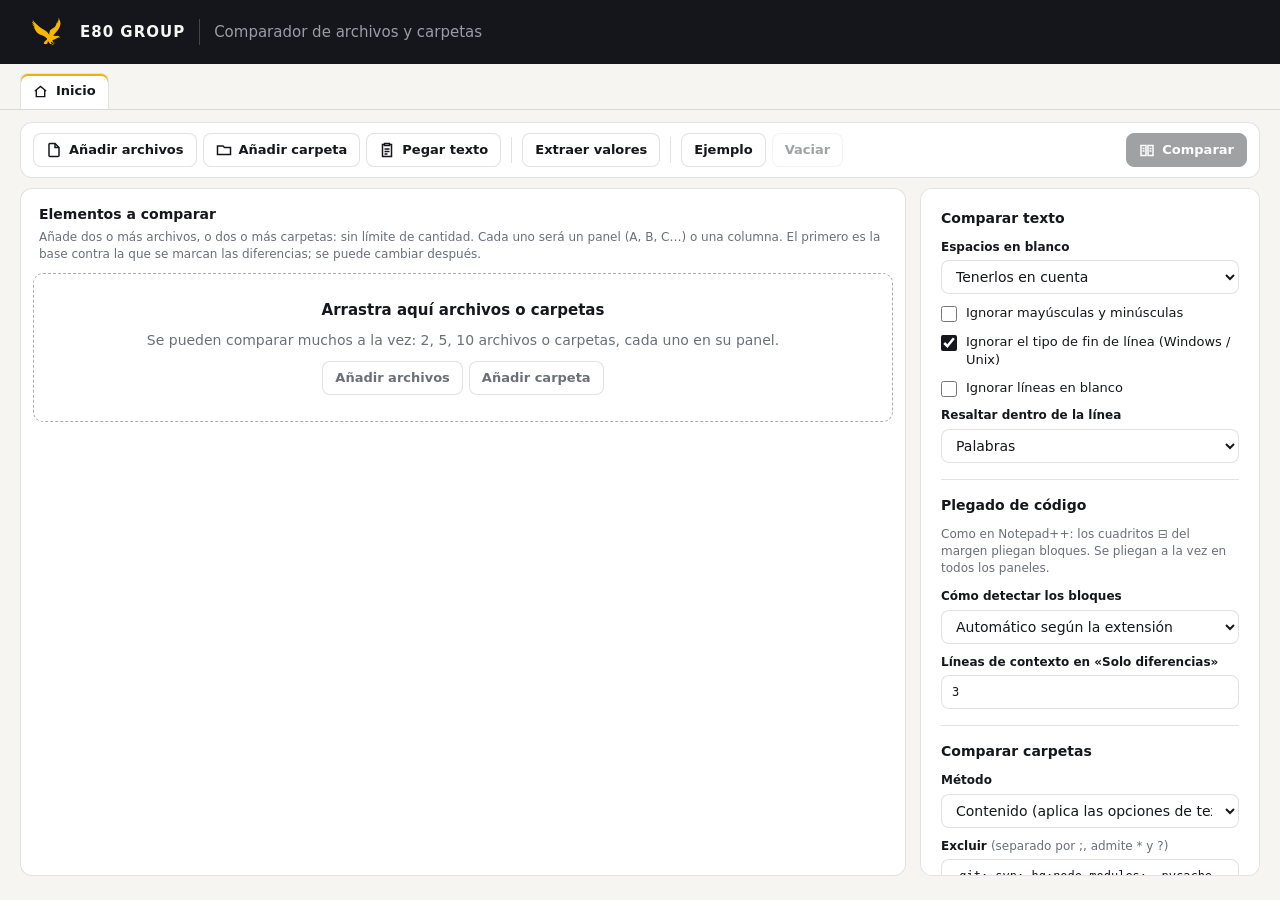
==== comparador/comparador.html @ eb06da1f "Comparador de archivos y carpetas: N a la vez, plegado de código y extracción de valores Página HTML" ====
<!doctype html>
<html lang="es">
<meta charset="utf-8">
<meta name="author" content="judelri">
<meta name="viewport" content="width=device-width,initial-scale=1,viewport-fit=cover">
<!-- fin-cabecera (lo de arriba lo pone la publicación como Artifact) -->
<title>Comparador de archivos y carpetas - E80 Group</title>
<meta name="claude:viewport-fit-sides" content="cover">
<style>
/* Mismo lenguaje que el Generador de Dashboard y el Editor DXF: encabezado negro con la marca,
   fondo hueso, tarjetas blancas con borde fino y dorado como acento.
   Pestañas como WinMerge: una de inicio, una por cada comparación de carpetas o de archivos. */
:root{
  --bg:#f6f5f1;--surface:#ffffff;--surface2:#eeece4;--border:rgba(20,20,22,.12);--border-strong:rgba(20,20,22,.35);
  --text:#15171c;--muted:#6b6f7a;--accent:#eab308;--accent-ink:#8a6d00;--accent-soft:#fdf6dc;--on-accent:#1a1400;
  --ok:#1f8a5b;--danger:#c0392b;--header-bg:#14161c;--header-text:#f5f5f2;--header-muted:#9a9da6;
  --font:system-ui,-apple-system,"Segoe UI",Roboto,sans-serif;--mono:ui-monospace,"Cascadia Mono",Consolas,monospace;
  /* colores de las diferencias */
  --chg:#fff1bf;--chg-sel:#ffe27a;--chg-mark:#f2c230;--add:#e1f3e6;--add-sel:#c3e8cf;--add-mark:#8fd3a5;
  --eqd:#fcf9ee;--ign:#f3f1ea;--gutter:#faf9f5;--hit:#9ec5ff;
  --hatch:repeating-linear-gradient(135deg,#ebe9e1 0 3px,#f7f6f2 3px 8px);
  --rh:20px;
  color-scheme:light;
}
[hidden]{display:none!important}
*{box-sizing:border-box}
html,body{height:100%}
body{margin:0;font-family:var(--font);background:var(--bg);color:var(--text);font-size:14px;line-height:1.4;
  display:grid;grid-template-rows:auto auto minmax(0,1fr);overflow:hidden}
button,input,select,textarea{font:inherit;color:inherit}

/* Encabezado */
header.top{background:var(--header-bg);color:var(--header-text);display:flex;align-items:center;gap:14px;height:64px;min-width:0;
  padding-left:max(28px,env(safe-area-inset-left,0px));padding-right:max(28px,env(safe-area-inset-right,0px))}
header.top img{height:38px;width:auto;flex:none}
.marca{font-weight:800;letter-spacing:1px;font-size:15px;white-space:nowrap}
header.top .sep{width:1px;height:26px;background:rgba(255,255,255,.2);flex:none}
.titulo{font-size:15px;color:var(--header-muted);white-space:nowrap}
.arch{margin-left:auto;display:flex;align-items:center;gap:10px;min-width:0}
#hdrInfo{font:12px var(--mono);color:var(--header-muted);overflow:hidden;text-overflow:ellipsis;white-space:nowrap;min-width:0}
.chip{background:var(--accent);color:var(--on-accent);border-radius:999px;padding:2px 10px;font-size:11px;font-weight:700;white-space:nowrap}

/* Pestañas */
nav.tabs{display:flex;gap:4px;align-items:flex-end;overflow-x:auto;scrollbar-width:thin;min-width:0;
  padding:10px max(20px,env(safe-area-inset-right,0px)) 0 max(20px,env(safe-area-inset-left,0px));border-bottom:1px solid var(--border)}
.tab{display:flex;align-items:center;gap:8px;height:36px;padding:0 6px 0 12px;border:1px solid var(--border);border-bottom:0;
  border-radius:8px 8px 0 0;background:var(--surface2);cursor:pointer;white-space:nowrap;font-size:13px;font-weight:600;flex:none;max-width:280px;
  margin-bottom:-1px;color:var(--muted)}
.tab:hover{color:var(--text)}
.tab.act{background:var(--surface);color:var(--text);border-color:var(--border);box-shadow:inset 0 2px 0 var(--accent)}
.tab .tt{overflow:hidden;text-overflow:ellipsis}
.tab svg{width:15px;height:15px;flex:none}
.tab .x{width:22px;height:22px;border:0;background:none;border-radius:5px;display:grid;place-items:center;cursor:pointer;color:var(--muted);padding:0}
.tab .x:hover{background:rgba(20,20,22,.08);color:var(--text)}
.tab .dot{width:8px;height:8px;border-radius:50%;background:var(--accent);flex:none}
.tab.fija{padding-right:12px}

/* Cuerpo */
.wrap{min-height:0;padding-block:12px 14px;display:grid;
  padding-left:max(20px,env(safe-area-inset-left,0px));padding-right:max(20px,env(safe-area-inset-right,0px))}
.vista{display:grid;grid-template-rows:auto minmax(0,1fr) auto;gap:10px;min-height:0;min-width:0}
.card{background:var(--surface);border:1px solid var(--border);border-radius:12px}
.toolbar{display:flex;flex-wrap:wrap;align-items:center;gap:8px;padding:10px 12px}
.grp{display:flex;flex-wrap:wrap;gap:6px;align-items:center}
.vsep{width:1px;height:26px;background:var(--border);margin:0 2px}
.btn{display:inline-flex;align-items:center;justify-content:center;gap:7px;height:34px;padding:0 12px;border:1px solid var(--border);
  background:var(--surface);border-radius:8px;font-weight:600;font-size:13px;cursor:pointer;white-space:nowrap}
.btn:hover{border-color:var(--border-strong)}
.btn:disabled{opacity:.4;cursor:default}
.btn:disabled:hover{border-color:var(--border)}
.btn svg{width:16px;height:16px;flex:none}
.btn.ico{width:34px;padding:0}
.btn.prim{background:var(--text);color:#fff;border-color:var(--text)}
.btn.prim:hover{background:#2c2f38}
.btn.oro{background:var(--accent);color:var(--on-accent);border-color:var(--accent)}
.btn[aria-pressed="true"]{background:var(--accent-soft);border-color:var(--accent)}
.btn.danger{color:var(--danger)}
.btn .n{font:11px var(--mono);color:var(--muted);font-variant-numeric:tabular-nums}
.btn:focus-visible,.ic:focus-visible,input:focus-visible,select:focus-visible,textarea:focus-visible,.vp:focus-visible{outline:none;border-color:var(--accent);box-shadow:0 0 0 3px rgba(234,179,8,.25)}
kbd{font:11px var(--mono);color:var(--muted);border:1px solid var(--border);border-radius:4px;padding:0 4px;line-height:16px;background:var(--surface)}
.sel-in{height:34px;border:1px solid var(--border);border-radius:8px;background:#fff;padding:0 8px;font-size:13px}
.busca{height:34px;width:180px;border:1px solid var(--border);border-radius:8px;background:#fff;padding:0 10px;font-size:13px}
.lbl{font-size:12px;color:var(--muted);font-weight:600}

/* Inicio */
.inicio{display:grid;grid-template-columns:minmax(0,1fr) 340px;gap:14px;min-height:0}
.lista{display:grid;grid-template-rows:auto minmax(0,1fr);min-height:0;overflow:hidden}
.lista .lh{padding:16px 18px 10px;display:grid;gap:4px}
.items{overflow:auto;min-height:0;padding:0 12px 14px;display:grid;align-content:start;gap:6px}
.it{display:grid;grid-template-columns:30px 22px minmax(0,1fr) auto;align-items:center;gap:10px;padding:8px 8px 8px 10px;
  border:1px solid var(--border);border-radius:10px;background:var(--surface)}
.it .lt{justify-self:start}
.it svg.k{width:20px;height:20px;color:var(--muted)}
.it .nm{font-weight:600;overflow:hidden;text-overflow:ellipsis;white-space:nowrap}
.it .de{font:12px var(--mono);color:var(--muted);overflow:hidden;text-overflow:ellipsis;white-space:nowrap}
.it .ac{display:flex;gap:2px}
.ic{width:30px;height:30px;border:1px solid transparent;background:transparent;border-radius:6px;display:grid;place-items:center;cursor:pointer;color:var(--text);padding:0}
.ic:hover{background:var(--surface2)}
.ic:disabled{opacity:.3;cursor:default;background:none}
.ic svg{width:16px;height:16px}
.drop{border:1.5px dashed var(--border-strong);border-radius:10px;padding:26px 16px;text-align:center;color:var(--muted);display:grid;gap:10px;justify-items:center}
.drop b{color:var(--text);font-size:15px}
.drop .row{justify-content:center}
body.over .drop{border-color:var(--accent);background:var(--accent-soft)}
body.over::after{content:"Suelta aquí archivos o carpetas para compararlos";position:fixed;inset:12px;border:2px dashed var(--accent);border-radius:14px;
  display:grid;place-items:center;font-size:18px;font-weight:700;background:rgba(255,251,235,.88);z-index:20;pointer-events:none}
.lt{width:24px;height:24px;border-radius:6px;background:var(--surface2);font:800 12px var(--font);display:grid;place-items:center;flex:none;color:var(--text)}
.lt.base{background:var(--text);color:#fff}
.side{overflow:auto;min-height:0;padding:4px 20px 18px}
.side section{padding:16px 0;border-top:1px solid var(--border);display:grid;gap:10px}
.side section:first-child{border-top:0}
h2{font-size:14px;margin:0}
.sub{margin:0;color:var(--muted);font-size:12px;line-height:1.45}
.fld{display:grid;gap:5px;min-width:0}
.fld>span{font-size:12px;font-weight:600}
.fld>span i{font-style:normal;font-weight:400;color:var(--muted)}
.fld input,.fld select{width:100%;min-width:0;height:34px;padding:0 10px;border:1px solid var(--border);border-radius:8px;background:#fff}
.fld input{font-family:var(--mono);font-size:12px}
.chk{display:flex;gap:9px;align-items:flex-start;font-size:13px;cursor:pointer}
.chk input{margin:2px 0 0;accent-color:var(--text);width:16px;height:16px;flex:none}
.row{display:flex;flex-wrap:wrap;gap:6px}
.keys{display:grid;grid-template-columns:auto minmax(0,1fr);gap:6px 12px;font-size:12px;margin:0}
.keys dt{white-space:nowrap;font-weight:600}
.keys dd{margin:0;color:var(--muted)}

/* Comparación de archivos */
.fc{display:grid;grid-template-columns:minmax(0,1fr) 36px;min-height:0;overflow:hidden}
.fc-main{display:grid;grid-template-rows:auto minmax(0,1fr) auto;min-height:0;min-width:0;border-right:1px solid var(--border)}
.heads{overflow:hidden;border-bottom:1px solid var(--border)}
.heads-in,.hbars-in{display:flex;width:max-content}
.ph{flex:none;display:grid;grid-template-columns:auto minmax(0,1fr) auto;gap:9px;align-items:center;padding:8px 10px;border-right:1px solid var(--border);
  cursor:pointer;min-width:0;background:var(--surface)}
.ph.act{box-shadow:inset 0 -3px 0 var(--accent);background:var(--accent-soft)}
.ph .nm{font-weight:700;font-size:13px;overflow:hidden;text-overflow:ellipsis;white-space:nowrap}
.ph .de{font:11px var(--mono);color:var(--muted);overflow:hidden;text-overflow:ellipsis;white-space:nowrap}
.ph .fl{display:flex;gap:4px;align-items:center}
.tag{font-size:10px;font-weight:700;border-radius:999px;padding:1px 7px;background:var(--surface2);color:var(--muted);white-space:nowrap}
.tag.oro{background:var(--accent);color:var(--on-accent)}
.vp{overflow:auto;position:relative;min-height:0;outline:none;background:#fff;border:0}
.lienzo{position:relative}
.filas{position:absolute;left:0;top:0;will-change:transform}
.f{display:flex;height:var(--rh)}
.c{flex:none;display:flex;border-right:1px solid var(--border);overflow:hidden;position:relative;min-width:0}
.ln{flex:none;text-align:right;padding-right:6px;color:#9a9ca4;font:11px/var(--rh) var(--mono);user-select:none;background:var(--gutter);font-variant-numeric:tabular-nums}
.fm{flex:none;width:14px;height:var(--rh);background:var(--gutter);border-right:1px solid #ecebe5;color:#8f9199}
.fm svg{display:block}
.fm[data-pl]{cursor:pointer}
.fm[data-pl]:hover{color:var(--text)}
.fm path,.fm rect{stroke:currentColor;fill:none;stroke-width:1}
.fm rect{fill:#fff}
.tw{flex:1;min-width:0;overflow:hidden;position:relative}
.tx{display:inline-block;white-space:pre;font:12.5px/var(--rh) var(--mono);padding:0 8px 0 6px;tab-size:4;-moz-tab-size:4}
.f.d .c.k0 .tw{background:var(--eqd)}
.c.k1 .tw{background:var(--chg)}
.f.sel .c.k1 .tw{background:var(--chg-sel)}
.c.k2 .tw{background:var(--add)}
.f.sel .c.k2 .tw{background:var(--add-sel)}
.f.d .c.k3 .tw,.f.d .c.k5 .tw{background:var(--hatch)}
.c.k4 .tw,.f.i .c.k5 .tw{background:var(--ign)}
.f.sel .ln,.f.sel .fm{background:var(--accent-soft);color:var(--accent-ink)}
.f.sel .c:first-child .ln{box-shadow:inset 3px 0 0 var(--accent)}
.c.k1 .m1{background:var(--chg-mark);border-radius:2px}
.c.k2 .m1{background:var(--add-mark);border-radius:2px}
.m2{background:var(--hit);border-radius:2px;box-shadow:0 0 0 1px #5b8fd8}
.c.cu .tw{box-shadow:inset 0 0 0 1px rgba(20,20,22,.35)}
.f.pl .c{box-shadow:inset 0 -1px 0 #a7a49a}
.plg{display:inline-block;font:11px/14px var(--font);font-weight:700;padding:0 6px;margin-left:8px;border-radius:4px;background:var(--surface2);border:1px solid var(--border);color:var(--muted);vertical-align:1px}
.f.phd .tw{background:#f4f3ee;cursor:pointer}
.f.phd .tx{color:var(--muted);font:600 11.5px/var(--rh) var(--font)}
.f.phd:hover .tx{color:var(--text)}
.ed{position:absolute;z-index:3;height:var(--rh);border:0;outline:2px solid var(--accent);background:#fffdf3;font:12.5px var(--mono);padding:0 8px 0 6px;tab-size:4}
.hbars{overflow:hidden;border-top:1px solid var(--border)}
.hb{flex:none;overflow-x:auto;overflow-y:hidden;height:12px;border-right:1px solid var(--border);scrollbar-width:thin}
.hb div{height:1px}
.loc{display:block;width:36px;height:100%;cursor:pointer;background:#faf9f5}
.estado{display:flex;flex-wrap:wrap;gap:6px 18px;align-items:center;font:12px var(--mono);color:var(--muted);padding:0 4px;min-height:18px;font-variant-numeric:tabular-nums}
.estado b{color:var(--text);font-weight:600}
.estado .av{color:var(--danger)}
.prog{flex:1;max-width:280px;height:6px;border-radius:3px;background:var(--surface2);overflow:hidden}
.prog i{display:block;height:100%;background:var(--accent);width:0}
.vacio{display:grid;place-items:center;color:var(--muted);padding:40px;text-align:center}

/* Comparación de carpetas */
.cc{display:grid;grid-template-rows:auto minmax(0,1fr);min-height:0;overflow:hidden}
.cc-head{overflow:hidden;border-bottom:1px solid var(--border);background:var(--surface)}
.fr{display:grid;align-items:center;height:30px;border-bottom:1px solid #f0efe9;font-size:13px;cursor:default;width:var(--anc,100%)}
.cc-head .fr{height:36px;border:0;font-size:12px;font-weight:700;color:var(--muted)}
.cc-head .fr>div{cursor:pointer;user-select:none}
.cc-head .fr>div:hover{color:var(--text)}
.fr>div{padding:0 10px;min-width:0;overflow:hidden;text-overflow:ellipsis;white-space:nowrap;height:100%;display:flex;align-items:center;gap:7px}
.fr .nm svg{width:16px;height:16px;flex:none;color:var(--muted)}
.fr .nm .tg{width:16px;height:16px;flex:none;display:grid;place-items:center;color:var(--muted);cursor:pointer;border-radius:4px}
.fr .nm .tg:hover{background:var(--surface2);color:var(--text)}
.fr .nm .tg svg{width:10px;height:10px}
.fr .nm span.t{overflow:hidden;text-overflow:ellipsis}
.fr.dir .nm span.t{font-weight:600}
.fr .cp{font:12px var(--mono);color:var(--muted)}
.fr .sc{font:12px var(--mono);color:var(--muted);font-variant-numeric:tabular-nums;border-left:1px solid #f0efe9}
.fr .sc.aus{background:var(--hatch)}
.fr .sc .fe{color:#9a9ca4}
.cc .vp .fr:hover{background:#faf9f5}
.cc .vp .fr.sel{background:var(--accent-soft)}
.cc .vp .fr.sel .sc.aus{background:linear-gradient(var(--accent-soft),var(--accent-soft))}
.g{min-width:18px;height:18px;border-radius:9px;display:inline-grid;place-items:center;font:700 11px var(--font);color:#fff;padding:0 5px;flex:none}
.g0{background:#3b4250}.g1{background:#c58a00}.g2{background:#2f6fd0}.g3{background:#1f8a5b}.g4{background:#8a4fc8}.g5{background:#c0392b}.g6{background:#0f8a98}.g7{background:#9a6a3a}
.gd{background:var(--surface2);color:var(--muted)}
.bd{font-size:11px;font-weight:700;border-radius:999px;padding:2px 9px;white-space:nowrap}
.b-igual{background:#e3f3ea;color:#17714a}
.b-distinto{background:#fff1bf;color:#7a5a00}
.b-falta{background:#fbe4e1;color:#a5322a}
.b-pend{background:var(--surface2);color:var(--muted)}
.b-error{background:var(--danger);color:#fff}
.cnt{font:11px var(--mono);color:var(--muted)}


/* Hoja de valores extraídos (tipo Excel) */
.xl{overflow:auto;min-height:0;outline:none}
table.hoja{border-collapse:separate;border-spacing:0;font-size:13px;min-width:100%}
.hoja th,.hoja td{border-right:1px solid #e3e1da;border-bottom:1px solid #e3e1da;padding:0 10px;height:26px;white-space:nowrap;max-width:420px;overflow:hidden;text-overflow:ellipsis;text-align:left;cursor:cell}
.hoja thead th{position:sticky;top:0;background:#f3f2ed;font-weight:600;color:var(--muted);z-index:1}
.hoja thead th.cl{text-align:center;font:600 11px var(--mono)}
.hoja thead tr:nth-child(2) th{top:26px;color:var(--text);background:#faf9f5;font-weight:700}
.hoja .rn{position:sticky;left:0;background:#f3f2ed;color:var(--muted);text-align:center;font:11px var(--mono);min-width:46px;z-index:1;cursor:default}
.hoja thead .rn{z-index:3}
.hoja td.v{font-family:var(--mono);font-size:12.5px}
.hoja td.num{text-align:right;font-variant-numeric:tabular-nums}
.hoja td.ub{color:var(--muted);font-size:12px}
.hoja td.dif{background:var(--chg)}
.hoja td.aus{background:var(--hatch);color:var(--muted);font:11px var(--font)}
.hoja .sel{outline:2px solid #1f8a5b;outline-offset:-2px}
.hoja tfoot td{position:sticky;bottom:0;background:#faf9f5;font-weight:600;font-size:12px;border-top:1px solid #d5d2c8;color:var(--muted)}
.hoja tfoot .rn{z-index:2}

/* Avisos, diálogos y menú */
.toasts{position:fixed;left:50%;transform:translateX(-50%);bottom:calc(18px + env(safe-area-inset-bottom,0px));display:grid;gap:6px;z-index:30;
  width:max-content;max-width:calc(100vw - 32px)}
.toast{background:var(--header-bg);color:var(--header-text);padding:10px 16px;border-radius:8px;font-size:13px;box-shadow:0 6px 24px rgba(20,20,22,.18)}
.toast.err{background:var(--danger);color:#fff}
dialog{border:1px solid var(--border);border-radius:12px;background:var(--surface);color:var(--text);padding:22px;max-width:min(460px,calc(100vw - 32px))}
dialog.ancho{max-width:min(720px,calc(100vw - 32px));width:100%}
dialog::backdrop{background:rgba(20,22,28,.45)}
dialog p{margin:0 0 18px;line-height:1.45}
dialog h2{margin-bottom:12px}
dialog .row{justify-content:flex-end}
dialog .row .btn{flex:0 0 auto}
dialog textarea{width:100%;height:300px;border:1px solid var(--border);border-radius:8px;padding:10px;font:12.5px var(--mono);resize:vertical;margin-bottom:14px;tab-size:4}
dialog .fld{margin-bottom:12px}
.menu{position:fixed;z-index:40;background:var(--surface);border:1px solid var(--border);border-radius:10px;box-shadow:0 10px 32px rgba(20,20,22,.18);
  padding:5px;min-width:220px;max-width:340px}
.menu button{display:flex;width:100%;align-items:center;gap:16px;justify-content:space-between;border:0;background:none;text-align:left;
  padding:7px 10px;border-radius:6px;font-size:13px;cursor:pointer}
.menu button:hover:not(:disabled){background:var(--surface2)}
.menu button:disabled{opacity:.4;cursor:default}
.menu hr{border:0;border-top:1px solid var(--border);margin:4px 2px}

@media (max-width:900px){
  .inicio{grid-template-columns:minmax(0,1fr);overflow:auto}
  .side{overflow:visible}
  .lista{min-height:360px}
  .vsep{display:none}
  .btn kbd{display:none}
}
@media (max-width:640px){
  header.top .sep,.titulo{display:none}
}
@media (prefers-reduced-motion:no-preference){.btn,.tab{transition:border-color .12s,background-color .12s}}
</style>

<header class="top">
  <!--marca--><img src="[data-uri]" alt="E80 Group"><span class="marca">E80 GROUP</span><!--/marca-->
  <span class="sep"></span>
  <span class="titulo">Comparador de archivos y carpetas</span>
  <span class="arch"><span id="hdrInfo"></span><span class="chip" id="dirtyChip" hidden>Sin guardar</span></span>
</header>

<nav class="tabs" id="tabs" aria-label="Comparaciones abiertas"></nav>

<div class="wrap" id="vistas">
  <section class="vista" id="vInicio">
    <div class="card toolbar" role="toolbar" aria-label="Elegir qué comparar">
      <div class="grp">
        <button class="btn" id="btnArch" title="Añadir uno o varios archivos (Ctrl+O)"><svg viewBox="0 0 16 16" fill="none" stroke="currentColor" stroke-width="1.5"><path d="M9 1.5H4a1 1 0 00-1 1v11a1 1 0 001 1h8a1 1 0 001-1V5.5z"/><path d="M9 1.5v4h4"/></svg>Añadir archivos</button>
        <button class="btn" id="btnCarp" title="Añadir una carpeta (repite para añadir más)"><svg viewBox="0 0 16 16" fill="none" stroke="currentColor" stroke-width="1.5"><path d="M1.5 4.5v8h13v-7h-6L7 4H1.5z"/></svg>Añadir carpeta</button>
        <button class="btn" id="btnTexto" title="Pegar un texto para compararlo"><svg viewBox="0 0 16 16" fill="none" stroke="currentColor" stroke-width="1.5"><path d="M5.5 2.5h-2v12h9v-12h-2"/><path d="M5.5 1.5h5v2h-5zM5.5 7h5M5.5 9.5h5M5.5 12h3"/></svg>Pegar texto</button>
      </div>
      <span class="vsep"></span>
      <div class="grp">
        <button class="btn" id="btnValores" title="Sacar el valor de una etiqueta &lt;palabra&gt;valor&lt;/palabra&gt; de todos los elementos de la lista, sin comparar">Extraer valores</button>
      </div>
      <span class="vsep"></span>
      <div class="grp">
        <button class="btn" id="btnEjemplo" title="Cargar un ejemplo para probar">Ejemplo</button>
        <button class="btn" id="btnVaciar" title="Quitar todos los elementos" disabled>Vaciar</button>
      </div>
      <div class="grp" style="margin-left:auto">
        <button class="btn prim" id="btnComparar" disabled title="Comparar los elementos de la lista (Ctrl+Intro)"><svg viewBox="0 0 16 16" fill="none" stroke="currentColor" stroke-width="1.5"><path d="M2 3.5h5v10H2zM9 3.5h5v10H9z"/><path d="M3.5 6.5h2M10.5 6.5h2M3.5 9h2M10.5 9h2"/></svg>Comparar</button>
      </div>
    </div>
    <main class="inicio">
      <section class="card lista" aria-label="Elementos a comparar">
        <div class="lh">
          <h2>Elementos a comparar <span class="cnt" id="itemsCnt"></span></h2>
          <p class="sub">Añade dos o más archivos, o dos o más carpetas: sin límite de cantidad. Cada uno será un panel (A, B, C…) o una columna. El primero es la base contra la que se marcan las diferencias; se puede cambiar después.</p>
        </div>
        <div class="items" id="items"></div>
      </section>
      <aside class="card side" id="opcInicio" aria-label="Opciones"></aside>
    </main>
    <div></div>
  </section>
</div>

<div class="toasts" id="toasts" aria-live="polite"></div>
<dialog id="dlg"><p id="dlgMsg"></p><div class="row"><button class="btn" id="dlgNo">Cancelar</button><button class="btn prim" id="dlgOk">Continuar</button></div></dialog>
<dialog id="dlgTexto" class="ancho">
  <h2>Pegar texto</h2>
  <label class="fld"><span>Nombre <i>(la extensión elige cómo se pliega: .js, .py, .xml…)</i></span><input id="txtNombre" value="texto.txt"></label>
  <textarea id="txtArea" spellcheck="false" placeholder="Pega aquí el texto"></textarea>
  <div class="row"><button class="btn" id="txtNo">Cancelar</button><button class="btn prim" id="txtOk">Añadir</button></div>
</dialog>
<dialog id="dlgOpc"><h2>Opciones</h2><div id="opcDlg" class="side" style="padding:0;overflow:visible"></div><div class="row"><button class="btn prim" id="opcOk">Listo</button></div></dialog>
<dialog id="dlgCopiar">
  <h2>Copiar archivos entre carpetas</h2>
  <p class="sub" id="copInfo" style="margin-bottom:14px"></p>
  <label class="fld"><span>Desde</span><select id="copDesde"></select></label>
  <div class="fld"><span>Hacia</span><div id="copHacia" style="display:grid;gap:6px"></div></div>
  <p class="sub" id="copNota" style="margin-bottom:16px">Los archivos que ya existan en el destino se sobrescriben.</p>
  <div class="row"><button class="btn" id="copNo">Cancelar</button><button class="btn prim" id="copOk">Copiar</button></div>
</dialog>
<div class="menu" id="menu" hidden role="menu"></div>
<input type="file" id="inFiles" multiple hidden>
<input type="file" id="inDir" webkitdirectory hidden>
<script>
/* ==========================================================================
   Núcleo sin pantalla: leer y escribir texto, diferencias entre N archivos,
   resaltado dentro de la línea, plegado de código y huellas de contenido.
   ========================================================================== */
var Nucleo=(function(){
'use strict';

/* ---------- Texto: codificación y líneas ---------- */
var W1252=null;
function tabla1252(){
  if(W1252)return W1252;
  var b=new Uint8Array(256);for(var i=0;i<256;i++)b[i]=i;
  var s=new TextDecoder('windows-1252').decode(b);W1252=new Map();
  for(i=0;i<256;i++)W1252.set(s.charCodeAt(i),i);
  return W1252;
}
/* Devuelve {text, enc, bom, binario}. Prueba BOM, luego UTF-8 estricto y si no, Windows-1252. */
function decodificar(bytes){
  var n=bytes.length;
  if(n>=3&&bytes[0]===0xEF&&bytes[1]===0xBB&&bytes[2]===0xBF)return{text:new TextDecoder('utf-8').decode(bytes.subarray(3)),enc:'utf-8',bom:true,binario:false};
  if(n>=2&&bytes[0]===0xFF&&bytes[1]===0xFE)return{text:new TextDecoder('utf-16le').decode(bytes.subarray(2)),enc:'utf-16le',bom:true,binario:false};
  if(n>=2&&bytes[0]===0xFE&&bytes[1]===0xFF)return{text:new TextDecoder('utf-16be').decode(bytes.subarray(2)),enc:'utf-16be',bom:true,binario:false};
  var lim=Math.min(n,65536);
  for(var i=0;i<lim;i++)if(bytes[i]===0)return{text:'',enc:'binario',bom:false,binario:true};
  try{return{text:new TextDecoder('utf-8',{fatal:true}).decode(bytes),enc:'utf-8',bom:false,binario:false};}
  catch(e){return{text:new TextDecoder('windows-1252').decode(bytes),enc:'windows-1252',bom:false,binario:false};}
}
function codificar(text,enc,bom){
  var i,out;
  if(enc==='utf-16le'||enc==='utf-16be'){
    var le=enc==='utf-16le',o=bom?2:0;out=new Uint8Array(o+text.length*2);
    if(bom){out[0]=le?0xFF:0xFE;out[1]=le?0xFE:0xFF;}
    for(i=0;i<text.length;i++){var c=text.charCodeAt(i);out[o+2*i]=le?c&255:c>>8;out[o+2*i+1]=le?c>>8:c&255;}
    return out;
  }
  if(enc==='windows-1252'){
    var t=tabla1252();out=new Uint8Array(text.length);
    for(i=0;i<text.length;i++){var v=t.get(text.charCodeAt(i));out[i]=v===undefined?63:v;}
    return out;
  }
  var u=new TextEncoder().encode(text);
  if(!bom)return u;
  out=new Uint8Array(u.length+3);out.set([0xEF,0xBB,0xBF]);out.set(u,3);return out;
}
/* Parte en líneas y recuerda el fin de línea más usado y si el archivo terminaba en salto */
function partirLineas(text){
  var crlf=0,lf=0,cr=0;
  for(var i=0;i<text.length;i++){
    var c=text.charCodeAt(i);
    if(c===13){if(text.charCodeAt(i+1)===10){crlf++;i++;}else cr++;}
    else if(c===10)lf++;
  }
  var eol=crlf>=lf&&crlf>=cr&&crlf>0?'\r\n':(cr>lf?'\r':'\n');
  var lines=text.split(/\r\n|\n|\r/),finalNL=false;
  if(lines.length>1&&lines[lines.length-1]===''){lines.pop();finalNL=true;}
  if(lines.length===1&&lines[0]===''&&text==='')lines=[];
  var mixto=(crlf>0)+(lf>0)+(cr>0)>1;
  return{lines:lines,eol:eol,finalNL:finalNL,mixto:mixto};
}
function nombreEol(e){return e==='\r\n'?'CRLF (Windows)':e==='\r'?'CR (Mac antiguo)':'LF (Unix)';}
/* Vista hexadecimal de un binario: 16 bytes por línea */
function lineasHex(bytes,max){
  var n=Math.min(bytes.length,max||bytes.length),out=[],h='0123456789ABCDEF';
  for(var o=0;o<n;o+=16){
    var s=('0000000'+o.toString(16).toUpperCase()).slice(-8)+'  ',a='';
    for(var k=0;k<16;k++){
      if(o+k<n){var b=bytes[o+k];s+=h[b>>4]+h[b&15]+' ';a+=b>=32&&b<127?String.fromCharCode(b):'.';}
      else s+='   ';
      if(k===7)s+=' ';
    }
    out.push(s+' '+a);
  }
  return out;
}

/* ---------- Claves de comparación según las opciones ---------- */
/* o: {espacios:'no'|'cambios'|'todos', mayus:bool} */
function claveLinea(s,o){
  if(o.espacios==='todos')s=s.replace(/\s+/g,'');
  else if(o.espacios==='cambios')s=s.replace(/\s+/g,' ').replace(/^ | $/g,'');
  if(o.mayus)s=s.toLowerCase();
  return s;
}
function esBlanca(s){return!/\S/.test(s);}
function claves(lines,o,dic){
  var k=new Int32Array(lines.length);
  for(var i=0;i<lines.length;i++){
    var c=claveLinea(lines[i],o),v=dic.get(c);
    if(v===undefined){v=dic.size;dic.set(c,v);}
    k[i]=v;
  }
  return k;
}

/* ---------- Diferencias entre dos secuencias ----------
   Myers en espacio lineal (bisección), con recorte de principio y fin comunes y,
   en tramos grandes, anclas en líneas únicas (estilo "patience") para que
   archivos enormes y muy cambiados no tarden. Devuelve pares [i0,j0,i1,j1,…]
   de elementos iguales en orden creciente. */
function diff(a,b,ms){
  var out=[];
  rango(a,0,a.length,b,0,b.length,out,Date.now()+(ms||2000));
  return out;
}
function rango(a,a0,a1,b,b0,b1,out,fin){
  while(a0<a1&&b0<b1&&a[a0]===b[b0]){out.push(a0,b0);a0++;b0++;}
  var s=0;
  while(a1>a0&&b1>b0&&a[a1-1]===b[b1-1]){a1--;b1--;s++;}
  if(a0<a1&&b0<b1){
    if(!((a1-a0)+(b1-b0)>2000&&anclas(a,a0,a1,b,b0,b1,out,fin)))biseccion(a,a0,a1,b,b0,b1,out,fin);
  }
  for(var t=0;t<s;t++)out.push(a1+t,b1+t);
}
function anclas(a,a0,a1,b,b0,b1,out,fin){
  var m=new Map(),i,j,e;
  for(i=a0;i<a1;i++){e=m.get(a[i]);if(!e){e=[0,0,0,0];m.set(a[i],e);}e[0]++;e[1]=i;}
  for(j=b0;j<b1;j++){e=m.get(b[j]);if(e){e[2]++;e[3]=j;}}
  var cand=[],comun=false;
  for(i=a0;i<a1;i++){e=m.get(a[i]);if(e[2])comun=true;if(e[0]===1&&e[2]===1)cand.push(i,e[3]);}
  if(!comun)return true;
  var n=cand.length/2;if(!n)return false;
  var colas=[],idx=[],prev=new Int32Array(n);
  for(var k=0;k<n;k++){
    var v=cand[2*k+1],lo=0,hi=colas.length;
    while(lo<hi){var mid=(lo+hi)>>1;if(colas[mid]<v)lo=mid+1;else hi=mid;}
    colas[lo]=v;idx[lo]=k;prev[k]=lo>0?idx[lo-1]:-1;
  }
  var sec=[];for(k=idx[colas.length-1];k>=0;k=prev[k])sec.push(k);
  var pa=a0,pb=b0;
  for(var q=sec.length-1;q>=0;q--){
    i=cand[2*sec[q]];j=cand[2*sec[q]+1];
    rango(a,pa,i,b,pb,j,out,fin);out.push(i,j);pa=i+1;pb=j+1;
  }
  rango(a,pa,a1,b,pb,b1,out,fin);
  return true;
}
function biseccion(a,a0,a1,b,b0,b1,out,fin){
  var n=a1-a0,m=b1-b0,maxD=Math.ceil((n+m)/2),vo=maxD,vl=2*maxD+2;
  var v1=new Int32Array(vl).fill(-1),v2=new Int32Array(vl).fill(-1);
  v1[vo+1]=0;v2[vo+1]=0;
  var delta=n-m,frente=(delta&1)!==0,k1i=0,k1f=0,k2i=0,k2f=0,x1,y1,x2,y2,ko;
  for(var d=0;d<maxD;d++){
    if((d&15)===0&&Date.now()>fin)break;
    for(var k1=-d+k1i;k1<=d-k1f;k1+=2){
      var k1o=vo+k1;
      x1=(k1===-d||(k1!==d&&v1[k1o-1]<v1[k1o+1]))?v1[k1o+1]:v1[k1o-1]+1;
      y1=x1-k1;
      while(x1<n&&y1<m&&a[a0+x1]===b[b0+y1]){x1++;y1++;}
      v1[k1o]=x1;
      if(x1>n)k1f+=2;
      else if(y1>m)k1i+=2;
      else if(frente){
        ko=vo+delta-k1;
        if(ko>=0&&ko<vl&&v2[ko]!==-1&&x1>=n-v2[ko]){partir(x1,y1);return;}
      }
    }
    for(var k2=-d+k2i;k2<=d-k2f;k2+=2){
      var k2o=vo+k2;
      x2=(k2===-d||(k2!==d&&v2[k2o-1]<v2[k2o+1]))?v2[k2o+1]:v2[k2o-1]+1;
      y2=x2-k2;
      while(x2<n&&y2<m&&a[a1-x2-1]===b[b1-y2-1]){x2++;y2++;}
      v2[k2o]=x2;
      if(x2>n)k2f+=2;
      else if(y2>m)k2i+=2;
      else if(!frente){
        ko=vo+delta-k2;
        if(ko>=0&&ko<vl&&v1[ko]!==-1){
          x1=v1[ko];y1=vo+x1-ko;
          if(x1>=n-x2){partir(x1,y1);return;}
        }
      }
    }
  }
  /* sin nada en común (o se acabó el tiempo): todo el tramo es distinto */
  function partir(x,y){rango(a,a0,a0+x,b,b0,b0+y,out,fin);rango(a,a0+x,a1,b,b0+y,b1,out,fin);}
}

/* ---------- Alineación de N archivos contra uno base ----------
   Cada archivo se compara con la base; las líneas de la base son el esqueleto
   y lo que otro archivo agrega va en filas intermedias. Tipos de celda:
   0 igual · 1 cambiada · 2 agregada · 3 falta · 4 diferencia ignorada · 5 hueco */
function alinear(paneles,base,o){
  var N=paneles.length,B=paneles[base],nb=B.lines.length,f,i,t;
  var celda=new Array(N),tipo=new Array(N),ins=new Array(N),insIgn=new Array(N);
  var H=new Int32Array(nb+1);
  for(f=0;f<N;f++){
    if(f===base)continue;
    var P=paneles[f],m=diff(B.keys,P.keys,o.ms),cj=new Int32Array(nb).fill(-1),ct=new Uint8Array(nb),inF=[],igF=[];
    var ii=0,jj=0;
    var hunk=function(i1,j1){
      var k=i1-ii,mm=j1-jj;if(!k&&!mm)return;
      var ign=false;
      if(o.blancas){
        ign=true;
        for(var x=ii;x<i1&&ign;x++)if(!esBlanca(B.lines[x]))ign=false;
        for(x=jj;x<j1&&ign;x++)if(!esBlanca(P.lines[x]))ign=false;
      }
      var p=Math.min(k,mm);
      for(var q=0;q<p;q++){cj[ii+q]=jj+q;ct[ii+q]=ign?4:1;}
      for(q=p;q<k;q++){cj[ii+q]=-1;ct[ii+q]=ign?4:3;}
      if(mm>p){
        var L=[];for(q=jj+p;q<j1;q++)L.push(q);
        inF[ii+p]=L;igF[ii+p]=ign;if(L.length>H[ii+p])H[ii+p]=L.length;
      }
    };
    for(t=0;t<m.length;t+=2){hunk(m[t],m[t+1]);cj[m[t]]=m[t+1];ct[m[t]]=0;ii=m[t]+1;jj=m[t+1]+1;}
    hunk(nb,P.lines.length);
    celda[f]=cj;tipo[f]=ct;ins[f]=inF;insIgn[f]=igF;
  }
  var R=nb;for(i=0;i<=nb;i++)R+=H[i];
  var cols=[],kind=[],rowOf=[];
  for(f=0;f<N;f++){cols.push(new Int32Array(R).fill(-1));kind.push(new Uint8Array(R));rowOf.push(new Int32Array(paneles[f].lines.length));}
  var dif=new Uint8Array(R),r=0;
  for(var g=0;g<=nb;g++){
    for(t=0;t<H[g];t++,r++){
      var hay1=false,hay4=false;
      kind[base][r]=5;
      for(f=0;f<N;f++){
        if(f===base)continue;
        var L2=ins[f][g];
        if(L2&&t<L2.length){cols[f][r]=L2[t];rowOf[f][L2[t]]=r;if(insIgn[f][g]){kind[f][r]=4;hay4=true;}else{kind[f][r]=2;hay1=true;}}
        else kind[f][r]=5;
      }
      dif[r]=hay1?1:hay4?2:0;
    }
    if(g===nb)break;
    cols[base][r]=g;rowOf[base][g]=r;
    var d1=false,d4=false;
    for(f=0;f<N;f++){
      if(f===base)continue;
      var j=celda[f][g],k2=tipo[f][g];
      kind[f][r]=k2;
      if(j>=0){cols[f][r]=j;rowOf[f][j]=r;}
      if(k2===1||k2===3)d1=true;else if(k2===4)d4=true;
    }
    kind[base][r]=d1?1:d4?4:0;
    dif[r]=d1?1:d4?2:0;
    r++;
  }
  /* bloques de diferencia: filas seguidas con dif=1 */
  var bloques=[];
  for(r=0;r<R;r++)if(dif[r]===1){var s=r;while(r+1<R&&dif[r+1]===1)r++;bloques.push([s,r]);}
  return{R:R,cols:cols,kind:kind,dif:dif,rowOf:rowOf,bloques:bloques};
}

/* ---------- Resaltado dentro de la línea ----------
   Devuelve los tramos [ini,fin) de a y de b que no coinciden, por palabras o caracteres. */
var RE_PAL=/[\p{L}\p{N}_]+|\s+|[^\p{L}\p{N}_\s]/gu;
function tokens(s,modo){
  if(modo==='caracteres'){var t=[];for(var i=0;i<s.length;i++)t.push(s[i]);return t;}
  return s.match(RE_PAL)||[];
}
function enLinea(sa,sb,modo,o){
  if(sa.length>5000||sb.length>5000)return{a:[[0,sa.length]],b:[[0,sb.length]]};
  var ta=tokens(sa,modo),tb=tokens(sb,modo),dic=new Map();
  function cl(x){
    if(o.espacios!=='no'&&/^\s+$/.test(x))return' ';
    return o.mayus?x.toLowerCase():x;
  }
  function ids(t){var k=new Int32Array(t.length);for(var i=0;i<t.length;i++){var c=cl(t[i]),v=dic.get(c);if(v===undefined){v=dic.size;dic.set(c,v);}k[i]=v;}return k;}
  var ka=ids(ta),kb=ids(tb),m=diff(ka,kb,50);
  var ua=new Uint8Array(ta.length),ub=new Uint8Array(tb.length);
  for(var i=0;i<m.length;i+=2){ua[m[i]]=1;ub[m[i+1]]=1;}
  function tramos(t,u){
    var res=[],pos=0;
    for(var i=0;i<t.length;i++){
      var L=t[i].length;
      if(!u[i]&&!(o.espacios!=='no'&&/^\s+$/.test(t[i]))){
        if(res.length&&res[res.length-1][1]===pos)res[res.length-1][1]=pos+L;else res.push([pos,pos+L]);
      }
      pos+=L;
    }
    return res;
  }
  return{a:tramos(ta,ua),b:tramos(tb,ub)};
}
function unirTramos(lista){
  var t=[].concat.apply([],lista).sort(function(x,y){return x[0]-y[0];}),out=[];
  for(var i=0;i<t.length;i++){
    if(out.length&&t[i][0]<=out[out.length-1][1])out[out.length-1][1]=Math.max(out[out.length-1][1],t[i][1]);
    else out.push([t[i][0],t[i][1]]);
  }
  return out;
}

/* ---------- Plegado de código (como el margen de Notepad++) ----------
   Rangos {s,e,n}: la línea s queda a la vista y se ocultan s+1…e; n es el nivel. */
var EXT_ETIQ=/\.(xml|html?|xhtml|svg|xaml|xsd|xslt?|config|csproj|vbproj|vcxproj|props|targets|resx|plist|kml|gpx|vue|jsp|aspx?|cshtml|razor|wsdl|rss|atom|nuspec|manifest)$/i;
var EXT_SANG=/\.(py|pyw|pyi|ya?ml|coffee|pug|jade|sass|styl|nim|haml|slim|gd)$/i;
var EXT_TIT=/\.(md|markdown|mdown|ini|cfg|inf|toml|reg|properties|desktop)$/i;
var EXT_LLAV=/\.(c|h|cc|cpp|cxx|hh|hpp|hxx|ino|cs|java|js|mjs|cjs|jsx|ts|tsx|json|jsonc|json5|css|scss|less|php|go|rs|swift|kt|kts|scala|dart|groovy|gradle|m|mm|ps1|psm1|sh|bash|zsh|pl|pm|r|awk|proto|sol|tf|hcl|nginx|glsl|hlsl|shader|vert|frag|zig|v|d|ahk|jenkinsfile)$/i;
var HTML_VACIOS=/^(area|base|br|col|embed|hr|img|input|link|meta|param|source|track|wbr|keygen|command)$/i;
function modoPlegado(nombre,lines){
  if(EXT_ETIQ.test(nombre))return'etiquetas';
  if(EXT_SANG.test(nombre))return'sangria';
  if(EXT_TIT.test(nombre))return'titulos';
  if(EXT_LLAV.test(nombre))return'llaves';
  var n=Math.min(lines.length,3000),ll=0,lt=0;
  for(var i=0;i<n;i++){var s=lines[i];if(/[{}]/.test(s))ll++;if(/^\s*<\/?[A-Za-z!?]/.test(s))lt++;}
  if(lt>n*0.3)return'etiquetas';
  if(ll>2)return'llaves';
  return'sangria';
}
function plegado(lines,modo){
  var r=modo==='llaves'?plLlaves(lines):modo==='sangria'?plSangria(lines):modo==='etiquetas'?plEtiquetas(lines):modo==='titulos'?plTitulos(lines):[];
  r=r.filter(function(x){return x.e>x.s;});
  r.sort(function(x,y){return x.s-y.s||y.e-x.e;});
  return r;
}
function plLlaves(lines){
  var out=[],pila=[],enCom=-1,plantilla=false;
  var reIni=/^\s*(?:#|\/\/\s*#?|--\s*)(?:pragma\s+)?region\b/i,reFin=/^\s*(?:#|\/\/\s*#?|--\s*)(?:pragma\s+)?end\s*region\b/i;
  for(var li=0;li<lines.length;li++){
    var s=lines[li],n=s.length,cierres=[],minProf=pila.length;
    if(enCom<0&&!plantilla){
      if(reFin.test(s)){for(var q=pila.length-1;q>=0;q--)if(pila[q].c==='r'){if(li>pila[q].l)out.push({s:pila[q].l,e:li,n:q+1});pila.length=q;break;}continue;}
      if(reIni.test(s)){pila.push({l:li,c:'r'});continue;}
    }
    for(var i=0;i<n;i++){
      var c=s[i];
      if(enCom>=0){if(c==='*'&&s[i+1]==='/'){i++;if(li>enCom)out.push({s:enCom,e:li,n:pila.length+1});enCom=-1;}continue;}
      if(plantilla){if(c==='\\')i++;else if(c==='`')plantilla=false;continue;}
      if(c==='/'&&s[i+1]==='/')break;
      if(c==='/'&&s[i+1]==='*'){enCom=li;i++;continue;}
      if(c==='"'||c==="'"){i++;while(i<n&&s[i]!==c){if(s[i]==='\\')i++;i++;}continue;}
      if(c==='`'){plantilla=true;continue;}
      if(c==='{'||c==='['){pila.push({l:li,c:c});continue;}
      if(c==='}'||c===']'){
        var ab=c==='}'?'{':'[';
        for(var k=pila.length-1;k>=0;k--)if(pila[k].c===ab){
          cierres.push({s:pila[k].l,e:li,n:k+1});pila.length=k;break;
        }
        if(pila.length<minProf)minProf=pila.length;
      }
    }
    /* "} else {": el bloque anterior termina una línea antes para que esta siga a la vista */
    var cabecera=pila.length>minProf&&pila[pila.length-1].l===li;
    for(k=0;k<cierres.length;k++){var x=cierres[k];if(cabecera&&x.s<li)x.e=li-1;out.push(x);}
  }
  return out;
}
function anchoSangria(s){
  var w=0;for(var i=0;i<s.length;i++){var c=s[i];if(c===' ')w++;else if(c==='\t')w+=4-(w%4);else return w;}
  return -1;
}
function plSangria(lines){
  var out=[],pila=[],ult=-1;
  for(var i=0;i<lines.length;i++){
    var w=anchoSangria(lines[i]);if(w<0)continue;
    while(pila.length&&pila[pila.length-1].w>=w){var t=pila.pop();if(ult>t.l)out.push({s:t.l,e:ult,n:pila.length+1});}
    pila.push({w:w,l:i});ult=i;
  }
  while(pila.length){t=pila.pop();if(ult>t.l)out.push({s:t.l,e:ult,n:pila.length+1});}
  return out;
}
function plEtiquetas(lines){
  var out=[],pila=[],li=0,s='',i=0,html=false;
  for(var q=0;q<Math.min(lines.length,50);q++)if(/<(!doctype\s+html|html|body|div|head)\b/i.test(lines[q])){html=true;break;}
  function car(){
    while(i>=s.length){li++;if(li>=lines.length)return null;s=lines[li];i=0;}
    return s[i];
  }
  function hasta(fin){
    while(true){
      var p=s.indexOf(fin,i);
      if(p>=0){i=p+fin.length;return true;}
      li++;if(li>=lines.length)return false;s=lines[li];i=0;
    }
  }
  if(!lines.length)return out;
  s=lines[0];li=0;
  while(true){
    var c=car();if(c===null)break;
    if(c!=='<'){var p=s.indexOf('<',i);i=p<0?s.length:p;continue;}
    var l0=li,r=s.slice(i,i+9);
    if(r.indexOf('<!--')===0){i+=4;if(!hasta('-->'))break;if(li>l0)out.push({s:l0,e:li,n:pila.length+1});continue;}
    if(r.indexOf('<![CDATA[')===0){i+=9;if(!hasta(']]>'))break;if(li>l0)out.push({s:l0,e:li,n:pila.length+1});continue;}
    if(r[1]==='?'||r[1]==='!'){i+=2;if(!hasta('>'))break;continue;}
    var cierre=r[1]==='/',m=/^<\/?([A-Za-z_][\w:.\-]*)/.exec(s.slice(i));
    if(!m){i++;continue;}
    var nom=m[1];i+=m[0].length;
    /* atributos hasta '>' respetando comillas */
    var auto=false,ok=false;
    while(true){
      c=car();if(c===null)break;
      if(c==='"'||c==="'"){i++;if(!hasta(c))break;continue;}
      if(c==='>'){auto=s[i-1]==='/';i++;ok=true;break;}
      i++;
    }
    if(!ok)break;
    if(cierre){
      for(var k=pila.length-1;k>=0;k--)if(html?pila[k].t.toLowerCase()===nom.toLowerCase():pila[k].t===nom){
        if(li>pila[k].l)out.push({s:pila[k].l,e:li,n:k+1});pila.length=k;break;
      }
    }else if(!auto&&!(html&&HTML_VACIOS.test(nom))){
      pila.push({t:nom,l:l0});
      if(html&&/^(script|style)$/i.test(nom)){
        var reC=new RegExp('</'+nom+'\\s*>','i');
        while(true){var mm=reC.exec(s.slice(i));if(mm){i+=mm.index;break;}li++;if(li>=lines.length)return out;s=lines[li];i=0;}
      }
    }
  }
  return out;
}
function plTitulos(lines){
  var out=[],tit=[],valla=-1;
  for(var i=0;i<lines.length;i++){
    var s=lines[i];
    if(/^\s*(```|~~~)/.test(s)){if(valla<0)valla=i;else{if(i>valla)out.push({s:valla,e:i,n:tit.length+1});valla=-1;}continue;}
    if(valla>=0)continue;
    var m=/^(#{1,6})\s/.exec(s),niv=m?m[1].length:0;
    if(!niv&&/^\s*\[[^\]]+\]\s*([;#].*)?$/.test(s))niv=1;
    if(!niv)continue;
    cerrar(niv,i-1);tit.push({l:i,n:niv});
  }
  cerrar(1,lines.length-1);
  function cerrar(niv,fin){
    while(tit.length&&tit[tit.length-1].n>=niv){
      var t=tit.pop(),e=fin;while(e>t.l&&esBlanca(lines[e]))e--;
      if(e>t.l)out.push({s:t.l,e:e,n:tit.length+1});
    }
  }
  return out;
}

/* ---------- Huellas de contenido para comparar carpetas ---------- */
function Huella(){this.a=0xdeadbeef;this.b=0x41c6ce57;this.n=0;}
Huella.prototype.bytes=function(u){
  var a=this.a,b=this.b;
  for(var i=0;i<u.length;i++){var c=u[i];a=Math.imul(a^c,2654435761);b=Math.imul(b^c,1597334677);}
  this.a=a;this.b=b;this.n+=u.length;
};
Huella.prototype.texto=function(s){
  var a=this.a,b=this.b;
  for(var i=0;i<s.length;i++){var c=s.charCodeAt(i);a=Math.imul(a^c,2654435761);b=Math.imul(b^c,1597334677);}
  this.a=a;this.b=b;this.n+=s.length;
};
Huella.prototype.fin=function(){
  var a=this.a,b=this.b;
  a=Math.imul(a^(a>>>16),2246822507)^Math.imul(b^(b>>>13),3266489909);
  b=Math.imul(b^(b>>>16),2246822507)^Math.imul(a^(a>>>13),3266489909);
  return(a>>>0).toString(16)+(b>>>0).toString(16)+':'+this.n;
};
/* Huella del texto ya normalizado con las opciones (espacios, mayúsculas, líneas en blanco, fin de línea) */
function huellaTexto(text,o){
  var p=partirLineas(text),h=new Huella();
  for(var i=0;i<p.lines.length;i++){
    if(o.blancas&&esBlanca(p.lines[i]))continue;
    h.texto(claveLinea(p.lines[i],o));h.texto('\n');
  }
  if(!o.eol)h.texto(p.eol+(p.finalNL?'1':'0'));
  return h.fin();
}

/* ---------- Filtros de nombres (comodines * y ?) ---------- */
function filtro(txt){
  var pats=String(txt||'').split(/[;,]/).map(function(x){return x.trim();}).filter(Boolean);
  if(!pats.length)return null;
  var res=pats.map(function(p){return new RegExp('^'+p.replace(/[.+^${}()|[\]\\]/g,'\\$&').replace(/\*/g,'.*').replace(/\?/g,'.')+'$','i');});
  return function(nombre){for(var i=0;i<res.length;i++)if(res[i].test(nombre))return true;return false;};
}

return{decodificar:decodificar,codificar:codificar,partirLineas:partirLineas,nombreEol:nombreEol,lineasHex:lineasHex,
  claveLinea:claveLinea,claves:claves,esBlanca:esBlanca,diff:diff,alinear:alinear,enLinea:enLinea,unirTramos:unirTramos,
  modoPlegado:modoPlegado,plegado:plegado,Huella:Huella,huellaTexto:huellaTexto,filtro:filtro};
})();
if(typeof module!=='undefined')module.exports=Nucleo;
</script>
<script>
/* ==========================================================================
   Interfaz: inicio, pestañas, comparación de archivos (N paneles) y de
   carpetas (N columnas), plegado, edición, guardado y atajos.
   ========================================================================== */
(function(){
'use strict';
if(typeof document==='undefined')return;
var $=function(id){return document.getElementById(id);};
var NU=Nucleo,RH=20,LETRAS='ABCDEFGHIJKLMNOPQRSTUVWXYZ';
function letra(i){return i<26?LETRAS[i]:LETRAS[Math.floor(i/26)-1]+LETRAS[i%26];}
function esc(s){return String(s).replace(/[&<>"]/g,function(c){return c==='&'?'&amp;':c==='<'?'&lt;':c==='>'?'&gt;':'&quot;';});}
function fmtTam(n){
  if(n==null)return'';
  if(n<1024)return n+' B';
  if(n<1048576)return(n/1024).toFixed(n<10240?1:0).replace('.',',')+' KB';
  if(n<1073741824)return(n/1048576).toFixed(1).replace('.',',')+' MB';
  return(n/1073741824).toFixed(2).replace('.',',')+' GB';
}
function dos(n){return(n<10?'0':'')+n;}
function fmtFecha(ms){if(!ms)return'';var d=new Date(ms);return dos(d.getDate())+'/'+dos(d.getMonth()+1)+'/'+d.getFullYear()+' '+dos(d.getHours())+':'+dos(d.getMinutes());}
function plural(n,a,b){return n+' '+(n===1?a:b);}
var ICO={
  arch:'<svg viewBox="0 0 16 16" fill="none" stroke="currentColor" stroke-width="1.4"><path d="M9 1.5H4a1 1 0 00-1 1v11a1 1 0 001 1h8a1 1 0 001-1V5.5z"/><path d="M9 1.5v4h4"/></svg>',
  carp:'<svg viewBox="0 0 16 16" fill="none" stroke="currentColor" stroke-width="1.4"><path d="M1.5 4.5v8h13v-7h-6L7 4H1.5z"/></svg>',
  texto:'<svg viewBox="0 0 16 16" fill="none" stroke="currentColor" stroke-width="1.4"><path d="M5.5 2.5h-2v12h9v-12h-2"/><path d="M5.5 1.5h5v2h-5zM5.5 7h5M5.5 9.5h5M5.5 12h3"/></svg>',
  inicio:'<svg viewBox="0 0 16 16" fill="none" stroke="currentColor" stroke-width="1.5"><path d="M2 7.5L8 2.5l6 5M3.5 6.5v7h9v-7"/></svg>',
  dos:'<svg viewBox="0 0 16 16" fill="none" stroke="currentColor" stroke-width="1.4"><path d="M2 3.5h5v10H2zM9 3.5h5v10H9z"/></svg>',
  x:'<svg viewBox="0 0 16 16" width="12" height="12" fill="none" stroke="currentColor" stroke-width="1.6"><path d="M4 4l8 8M12 4l-8 8"/></svg>',
  arr:'<svg viewBox="0 0 16 16" fill="none" stroke="currentColor" stroke-width="1.6"><path d="M4 10l4-4 4 4"/></svg>',
  aba:'<svg viewBox="0 0 16 16" fill="none" stroke="currentColor" stroke-width="1.6"><path d="M4 6l4 4 4-4"/></svg>',
  der:'<svg viewBox="0 0 10 10" fill="currentColor"><path d="M3 1.5L7.5 5 3 8.5z"/></svg>',
  baj:'<svg viewBox="0 0 10 10" fill="currentColor"><path d="M1.5 3L5 7.5 8.5 3z"/></svg>'
};

/* ---------- Avisos, confirmación y menú contextual ---------- */
function toast(msg,err){
  var t=document.createElement('div');t.className='toast'+(err?' err':'');t.textContent=msg;$('toasts').appendChild(t);
  setTimeout(function(){t.remove();},err?6500:3400);
}
function ask(msg,ok){
  return new Promise(function(res){
    var d=$('dlg');$('dlgMsg').textContent=msg;$('dlgOk').textContent=ok||'Continuar';
    function done(v){d.close();$('dlgOk').onclick=$('dlgNo').onclick=null;res(v);}
    $('dlgOk').onclick=function(){done(true);};$('dlgNo').onclick=function(){done(false);};
    d.oncancel=function(){done(false);};
    try{d.showModal();}catch(e){res(true);}
  });
}
var menuEl=$('menu');
function menu(x,y,items){
  menuEl.innerHTML='';
  items.forEach(function(it){
    if(it==='-'){menuEl.appendChild(document.createElement('hr'));return;}
    var b=document.createElement('button');b.type='button';b.disabled=!!it.dis;
    b.innerHTML='<span>'+esc(it.t)+'</span>'+(it.k?'<kbd>'+esc(it.k)+'</kbd>':'');
    b.onclick=function(){cerrarMenu();it.fn();};
    menuEl.appendChild(b);
  });
  menuEl.hidden=false;
  var r=menuEl.getBoundingClientRect();
  menuEl.style.left=Math.max(6,Math.min(x,innerWidth-r.width-6))+'px';
  menuEl.style.top=Math.max(6,Math.min(y,innerHeight-r.height-6))+'px';
  var f=menuEl.querySelector('button:not(:disabled)');if(f)f.focus();
}
function cerrarMenu(){menuEl.hidden=true;}
document.addEventListener('mousedown',function(e){if(!menuEl.hidden&&!menuEl.contains(e.target))cerrarMenu();});
addEventListener('blur',cerrarMenu);
function descargar(bytes,nombre,tipo){
  var a=document.createElement('a');a.href=URL.createObjectURL(new Blob([bytes],{type:tipo||'application/octet-stream'}));a.download=nombre;
  document.body.appendChild(a);a.click();setTimeout(function(){URL.revokeObjectURL(a.href);a.remove();},4000);
}

/* ---------- Opciones (se recuerdan en este navegador) ---------- */
var OPC_DEF={espacios:'no',mayus:false,eol:true,blancas:false,resalte:'palabras',plegado:'auto',contexto:3,
  metodo:'contenido',excluir:'.git;.svn;.hg;node_modules;__pycache__;*.pyc;Thumbs.db;.DS_Store;desktop.ini',incluir:''};
var OPC=Object.assign({},OPC_DEF),opVer=1;
try{var g=JSON.parse(localStorage.getItem('comparador.opciones')||'{}');for(var k in OPC_DEF)if(k in g)OPC[k]=g[k];}catch(e){}
function guardarOpc(){try{localStorage.setItem('comparador.opciones',JSON.stringify(OPC));}catch(e){}}
var formularios=[];
function formOpciones(el){
  el.innerHTML=
    '<section><h2>Comparar texto</h2>'+
      '<label class="fld"><span>Espacios en blanco</span><select data-o="espacios"><option value="no">Tenerlos en cuenta</option><option value="cambios">Ignorar cambios de cantidad</option><option value="todos">Ignorarlos todos</option></select></label>'+
      '<label class="chk"><input type="checkbox" data-o="mayus">Ignorar mayúsculas y minúsculas</label>'+
      '<label class="chk"><input type="checkbox" data-o="eol">Ignorar el tipo de fin de línea (Windows / Unix)</label>'+
      '<label class="chk"><input type="checkbox" data-o="blancas">Ignorar líneas en blanco</label>'+
      '<label class="fld"><span>Resaltar dentro de la línea</span><select data-o="resalte"><option value="palabras">Palabras</option><option value="caracteres">Caracteres</option></select></label>'+
    '</section>'+
    '<section><h2>Plegado de código</h2><p class="sub">Como en Notepad++: los cuadritos ⊟ del margen pliegan bloques. Se pliegan a la vez en todos los paneles.</p>'+
      '<label class="fld"><span>Cómo detectar los bloques</span><select data-o="plegado"><option value="auto">Automático según la extensión</option><option value="llaves">Llaves { } y corchetes [ ]</option><option value="sangria">Sangría (Python, YAML)</option><option value="etiquetas">Etiquetas XML / HTML</option><option value="titulos">Títulos (Markdown, INI)</option><option value="no">Sin plegado</option></select></label>'+
      '<label class="fld"><span>Líneas de contexto en «Solo diferencias»</span><input type="number" min="0" max="50" data-o="contexto"></label>'+
    '</section>'+
    '<section><h2>Comparar carpetas</h2>'+
      '<label class="fld"><span>Método</span><select data-o="metodo"><option value="contenido">Contenido (aplica las opciones de texto)</option><option value="tamfecha">Tamaño y fecha (rápido)</option><option value="tam">Solo tamaño (lo más rápido)</option></select></label>'+
      '<label class="fld"><span>Excluir <i>(separado por ;, admite * y ?)</i></span><input data-o="excluir" spellcheck="false"></label>'+
      '<label class="fld"><span>Incluir solo <i>(vacío = todo, p. ej. *.c;*.h)</i></span><input data-o="incluir" spellcheck="false" placeholder="*.*"></label>'+
    '</section>'+
    '<section><h2>Atajos</h2><dl class="keys">'+
      '<dt>Alt+↓ / Alt+↑</dt><dd>Diferencia siguiente / anterior</dd>'+
      '<dt>Alt+→ / Alt+←</dt><dd>Copiar la diferencia al panel de la derecha / izquierda</dd>'+
      '<dt>Alt+0 / Alt+Mayús+0</dt><dd>Plegar / desplegar todo</dd>'+
      '<dt>Alt+1…8</dt><dd>Plegar ese nivel (con Mayús, desplegarlo)</dd>'+
      '<dt>Ctrl+Alt+F</dt><dd>Plegar el bloque actual (con Mayús, desplegarlo)</dd>'+
      '<dt>Doble clic / F2</dt><dd>Editar la línea</dd>'+
      '<dt>Ctrl+F · F3</dt><dd>Buscar · siguiente</dd>'+
      '<dt>Ctrl+S · Ctrl+Z · Ctrl+Y</dt><dd>Guardar · deshacer · rehacer</dd>'+
      '<dt>F5</dt><dd>Volver a leer y comparar</dd>'+
    '</dl></section>';
  formularios.push(el);llenarForm(el);
  el.addEventListener('change',function(e){
    var k=e.target.dataset.o;if(!k)return;
    var v=e.target.type==='checkbox'?e.target.checked:e.target.type==='number'?Math.max(0,Math.min(50,parseInt(e.target.value,10)||0)):e.target.value;
    OPC[k]=v;guardarOpc();opVer++;
    formularios.forEach(function(f){if(f!==el)llenarForm(f);});
    if(tabAct&&tabAct.opciones)tabAct.opciones(k);
  });
}
function llenarForm(el){
  el.querySelectorAll('[data-o]').forEach(function(i){var v=OPC[i.dataset.o];if(i.type==='checkbox')i.checked=!!v;else i.value=v;});
}
function opcDiff(){return{espacios:OPC.espacios,mayus:OPC.mayus,blancas:OPC.blancas,eol:OPC.eol,ms:2500};}
formOpciones($('opcInicio'));
formOpciones($('opcDlg'));
$('opcOk').onclick=function(){$('dlgOpc').close();};
function abrirOpciones(){try{$('dlgOpc').showModal();}catch(e){}}

/* ---------- Pestañas ---------- */
var tabs=[],tabAct=null;
var tabInicio={tipo:'inicio',titulo:'Inicio',el:$('vInicio'),fijo:true,info:function(){return items.length?plural(items.length,'elemento','elementos')+' en la lista':'';}};
tabs.push(tabInicio);
function pintarTabs(){
  var nav=$('tabs');nav.innerHTML='';
  tabs.forEach(function(t){
    var d=document.createElement('div');d.className='tab'+(t===tabAct?' act':'')+(t.fijo?' fija':'');
    d.title=t.tip||t.titulo;d.setAttribute('role','tab');d.setAttribute('aria-selected',t===tabAct);
    d.innerHTML=(t.tipo==='inicio'?ICO.inicio:t.tipo==='carpetas'?ICO.carp:ICO.dos)+'<span class="tt">'+esc(t.titulo)+'</span>'+
      (t.sucio&&t.sucio()?'<span class="dot" title="Cambios sin guardar"></span>':'')+(t.fijo?'':'<button class="x" title="Cerrar">'+ICO.x+'</button>');
    d.onclick=function(e){if(e.target.closest('.x'))cerrarTab(t);else activar(t);};
    d.onauxclick=function(e){if(e.button===1&&!t.fijo)cerrarTab(t);};
    nav.appendChild(d);
    if(t===tabAct)setTimeout(function(){d.scrollIntoView({block:'nearest',inline:'nearest'});},0);
  });
  var algo=tabs.some(function(t){return t.sucio&&t.sucio();});
  $('dirtyChip').hidden=!algo;
}
function activar(t){
  if(tabAct===t)return;
  if(tabAct&&tabAct.ocultar)tabAct.ocultar();
  tabs.forEach(function(x){x.el.hidden=x!==t;});
  tabAct=t;pintarTabs();cabecera();
  if(t.mostrar)t.mostrar();
}
function cabecera(){$('hdrInfo').textContent=tabAct&&tabAct.info?tabAct.info():'';}
function nuevaTab(t){$('vistas').appendChild(t.el);tabs.push(t);activar(t);}
async function cerrarTab(t){
  if(t.fijo)return;
  if(t.sucio&&t.sucio()&&!await ask('«'+t.titulo+'» tiene cambios sin guardar. ¿Cerrar igualmente y perderlos?','Cerrar sin guardar'))return;
  var i=tabs.indexOf(t);tabs.splice(i,1);
  if(t.destruir)t.destruir();
  t.el.remove();
  if(tabAct===t){tabAct=null;activar(tabs[Math.min(i,tabs.length-1)]);}else pintarTabs();
}
addEventListener('beforeunload',function(e){if(tabs.some(function(t){return t.sucio&&t.sucio();})){e.preventDefault();e.returnValue='';}});

/* ---------- Inicio: lista de elementos ---------- */
var items=[];
function pintarItems(){
  var box=$('items');box.innerHTML='';
  items.forEach(function(it,i){
    var d=document.createElement('div');d.className='it';
    var det=it.tipo==='carpeta'?'Carpeta'+(it.lista?' · '+plural(it.lista.length,'archivo','archivos'):'')+(it.dh?' · se puede escribir':''):
      it.tipo==='texto'?'Texto pegado · '+plural(NU.partirLineas(it.texto).lines.length,'línea','líneas'):fmtTam(it.file.size)+' · '+fmtFecha(it.file.lastModified)+(it.fh?' · se puede guardar':'');
    d.innerHTML='<span class="lt'+(i===0?' base':'')+'" title="'+(i===0?'Base':'')+'">'+letra(i)+'</span>'+(it.tipo==='carpeta'?ICO.carp:it.tipo==='texto'?ICO.texto:ICO.arch).replace('<svg','<svg class="k"')+
      '<div style="min-width:0"><div class="nm">'+esc(it.nombre)+'</div><div class="de">'+esc((it.ruta?it.ruta+' · ':'')+det)+'</div></div>'+
      '<div class="ac"><button class="ic" data-a="sube" title="Subir"'+(i?'':' disabled')+'>'+ICO.arr+'</button><button class="ic" data-a="baja" title="Bajar"'+(i<items.length-1?'':' disabled')+'>'+ICO.aba+'</button><button class="ic" data-a="quita" title="Quitar">'+ICO.x+'</button></div>';
    d.querySelector('.ac').onclick=function(e){
      var b=e.target.closest('button');if(!b)return;
      if(b.dataset.a==='quita')items.splice(i,1);
      else{var j=b.dataset.a==='sube'?i-1:i+1;var x=items[i];items[i]=items[j];items[j]=x;}
      pintarItems();
    };
    box.appendChild(d);
  });
  var dr=document.createElement('div');dr.className='drop';
  dr.innerHTML='<b>'+(items.length?'Añade más o arrastra aquí':'Arrastra aquí archivos o carpetas')+'</b><span>Se pueden comparar muchos a la vez: 2, 5, 10 archivos o carpetas, cada uno en su panel.</span>'+
    '<div class="row"><button class="btn" data-a="arch">Añadir archivos</button><button class="btn" data-a="carp">Añadir carpeta</button></div>';
  dr.onclick=function(e){var b=e.target.closest('button');if(!b)return;if(b.dataset.a==='arch')elegirArchivos();else elegirCarpeta();};
  box.appendChild(dr);
  var nA=items.filter(function(x){return x.tipo!=='carpeta';}).length,nC=items.length-nA;
  $('itemsCnt').textContent=items.length?'· '+(nC&&nA?'mezcla de archivos y carpetas':nC?plural(nC,'carpeta','carpetas'):plural(nA,'archivo','archivos')):'';
  $('btnComparar').disabled=items.length<2||(nA>0&&nC>0);
  $('btnComparar').title=nA&&nC?'Elige solo archivos o solo carpetas':'Comparar los elementos de la lista (Ctrl+Intro)';
  $('btnVaciar').disabled=!items.length;
  if(tabAct===tabInicio)cabecera();
}
function agregar(it){items.push(it);pintarItems();}
async function elegirArchivos(){
  if(window.showOpenFilePicker){
    try{
      var hs=await showOpenFilePicker({multiple:true});
      for(var i=0;i<hs.length;i++){var f=await hs[i].getFile();items.push({tipo:'archivo',nombre:f.name,file:f,fh:hs[i]});}
      pintarItems();
    }catch(e){if(e.name!=='AbortError')$('inFiles').click();}
  }else $('inFiles').click();
}
async function elegirCarpeta(){
  if(window.showDirectoryPicker){
    try{var dh=await showDirectoryPicker();agregar({tipo:'carpeta',nombre:dh.name,dh:dh});}
    catch(e){if(e.name!=='AbortError')$('inDir').click();}
  }else $('inDir').click();
}
$('btnArch').onclick=elegirArchivos;
$('btnCarp').onclick=elegirCarpeta;
$('inFiles').onchange=function(){
  Array.prototype.forEach.call(this.files,function(f){items.push({tipo:'archivo',nombre:f.name,file:f});});
  this.value='';pintarItems();
};
$('inDir').onchange=function(){
  var raiz=new Map();
  Array.prototype.forEach.call(this.files,function(f){
    var p=(f.webkitRelativePath||f.name).split('/'),r=p.shift();
    if(!raiz.has(r))raiz.set(r,[]);
    raiz.get(r).push({rel:p.join('/'),file:f});
  });
  raiz.forEach(function(l,r){items.push({tipo:'carpeta',nombre:r,lista:l});});
  if(!this.files.length)toast('La carpeta está vacía o el navegador no dejó leerla.',true);
  this.value='';pintarItems();
};
$('btnTexto').onclick=function(){
  $('txtArea').value='';$('txtNombre').value='texto_'+(items.filter(function(x){return x.tipo==='texto';}).length+1)+'.txt';
  try{$('dlgTexto').showModal();}catch(e){}
  if(navigator.clipboard&&navigator.clipboard.readText)navigator.clipboard.readText().then(function(t){if(!$('txtArea').value)$('txtArea').value=t;}).catch(function(){});
  setTimeout(function(){$('txtArea').focus();},50);
};
$('txtNo').onclick=function(){$('dlgTexto').close();};
$('txtOk').onclick=function(){
  $('dlgTexto').close();
  agregar({tipo:'texto',nombre:$('txtNombre').value.trim()||'texto.txt',texto:$('txtArea').value});
};
$('btnVaciar').onclick=function(){items=[];pintarItems();};
$('btnComparar').onclick=comparar;
$('btnEjemplo').onclick=function(){
  var r=this.getBoundingClientRect();
  menu(r.left,r.bottom+4,[
    {t:'Tres versiones de un archivo de código',fn:function(){ejemploArchivos();}},
    {t:'Tres carpetas de un proyecto',fn:function(){ejemploCarpetas();}}
  ]);
};

/* Arrastrar y soltar en cualquier parte: se agrega a la lista de inicio */
var arrastres=0;
function conArchivos(e){return e.dataTransfer&&Array.prototype.indexOf.call(e.dataTransfer.types||[],'Files')>=0;}
document.addEventListener('dragenter',function(e){if(!conArchivos(e))return;e.preventDefault();arrastres++;document.body.classList.add('over');});
document.addEventListener('dragleave',function(e){if(!conArchivos(e))return;arrastres=Math.max(0,arrastres-1);if(!arrastres)document.body.classList.remove('over');});
document.addEventListener('dragover',function(e){if(conArchivos(e)){e.preventDefault();e.dataTransfer.dropEffect='copy';}});
document.addEventListener('drop',function(e){
  if(!conArchivos(e))return;
  e.preventDefault();arrastres=0;document.body.classList.remove('over');
  var dt=e.dataTransfer,pend=[];
  /* hay que pedir todo antes del primer await: después el navegador vacía el arrastre */
  Array.prototype.forEach.call(dt.items||[],function(x){
    if(x.kind!=='file')return;
    if(x.getAsFileSystemHandle)pend.push(x.getAsFileSystemHandle().then(function(h){return{h:h};}).catch(function(){return{f:x.getAsFile()};}));
    else{var en=x.webkitGetAsEntry&&x.webkitGetAsEntry();pend.push(Promise.resolve(en&&en.isDirectory?{en:en}:{f:x.getAsFile()}));}
  });
  if(!pend.length&&dt.files)Array.prototype.forEach.call(dt.files,function(f){pend.push(Promise.resolve({f:f}));});
  Promise.all(pend).then(async function(res){
    for(var i=0;i<res.length;i++){
      var r=res[i];
      if(r.h){
        if(r.h.kind==='directory')items.push({tipo:'carpeta',nombre:r.h.name,dh:r.h});
        else{var f=await r.h.getFile();items.push({tipo:'archivo',nombre:f.name,file:f,fh:r.h});}
      }else if(r.en)items.push({tipo:'carpeta',nombre:r.en.name,en:r.en});
      else if(r.f)items.push({tipo:'archivo',nombre:r.f.name,file:r.f});
    }
    pintarItems();activar(tabInicio);
    var nA=items.filter(function(x){return x.tipo!=='carpeta';}).length,nC=items.length-nA;
    if(items.length>=2&&!(nA&&nC))toast('Listo: pulsa Comparar (Ctrl+Intro).');
  });
});

function comparar(){
  if(items.length<2){toast('Añade al menos dos archivos o dos carpetas.',true);return;}
  var nC=items.filter(function(x){return x.tipo==='carpeta';}).length;
  if(nC&&nC<items.length){toast('No se pueden mezclar archivos y carpetas: deja solo unos u otros.',true);return;}
  if(nC)abrirCarpetas(items.slice());
  else abrirArchivos(items.map(function(it,i){
    return{nombre:it.nombre,ruta:it.ruta||'',letra:letra(i),texto:it.tipo==='texto'?it.texto:null,fh:it.fh||null,
      obtener:it.file?async function(){return it.fh?await it.fh.getFile():it.file;}:null,tam:it.file?it.file.size:null};
  }),null);
}

/* ---------- Comparación de archivos: leer cada panel ---------- */
var MAX_HEX=8*1048576;
async function cargarPanel(src){
  var p={nombre:src.nombre,ruta:src.ruta||'',letra:src.letra,fh:src.fh||null,obtener:src.obtener||null,texto:src.texto,
    sucio:false,soloLectura:false,binario:false,enc:'utf-8',bom:false,eol:'\n',finalNL:true,mixto:false,lines:[],tam:0,nota:''};
  var pl;
  if(src.texto!=null){pl=NU.partirLineas(src.texto);p.lines=pl.lines;p.eol=pl.eol;p.finalNL=pl.finalNL;p.mixto=pl.mixto;p.tam=src.texto.length;return p;}
  var f=await src.obtener(),bytes=new Uint8Array(await f.arrayBuffer());p.tam=bytes.length;
  var d=NU.decodificar(bytes);
  if(d.binario){
    p.binario=true;p.soloLectura=true;p.enc='binario';p.lines=NU.lineasHex(bytes,MAX_HEX);
    if(bytes.length>MAX_HEX)p.nota='solo los primeros 8 MB';
    return p;
  }
  pl=NU.partirLineas(d.text);p.enc=d.enc;p.bom=d.bom;p.lines=pl.lines;p.eol=pl.eol;p.finalNL=pl.finalNL;p.mixto=pl.mixto;
  return p;
}
function nombreEnc(p){
  if(p.binario)return'Binario (vista hexadecimal)';
  return(p.enc==='windows-1252'?'ANSI (Windows-1252)':p.enc==='utf-16le'?'UTF-16 LE':p.enc==='utf-16be'?'UTF-16 BE':'UTF-8')+(p.bom?' con BOM':'');
}
async function abrirArchivos(srcs,origen){
  var panes;
  try{panes=await Promise.all(srcs.map(cargarPanel));}
  catch(e){toast('No se pudo leer un archivo: '+(e.message||e.name),true);return null;}
  var igualNombre=panes.every(function(p){return p.nombre===panes[0].nombre;});
  var tit=igualNombre?panes[0].nombre+' ('+panes.length+')':panes[0].nombre+' + '+(panes.length-1);
  var t=VistaArchivos(panes,tit,origen);
  nuevaTab(t);
  return t;
}
var CHW=0;
function anchoCar(){
  if(CHW)return CHW;
  var s=document.createElement('span');s.className='tx';s.style.cssText='position:absolute;visibility:hidden;padding:0';s.textContent='M'.repeat(100);
  document.body.appendChild(s);CHW=s.getBoundingClientRect().width/100||7.5;s.remove();return CHW;
}
var SVG_G='<svg viewBox="0 0 16 16" fill="none" stroke="currentColor" stroke-width="1.5"><path d="M8 2v8m-3.5-3.5L8 10l3.5-3.5M2.5 11v2.5h11V11"/></svg>';
var COL_LOC={1:'#f2c230',2:'#5cbf7d',3:'#b3afa2',0:'#eadfb6'};

function VistaArchivos(panes,titulo,origen){
  var N=panes.length;
  var T={tipo:'archivos',titulo:titulo,base:0,act:0,origen:origen,
    tip:panes.map(function(p){return p.letra+': '+(p.ruta?p.ruta+' / ':'')+p.nombre;}).join('\n')};
  var al=null,pi=[],plegados=new Set(),revelados=new Set(),colRows=new Map(),soloDif=false,vR=[],vE=[],visDe=null,phFin=null,phIni=null;
  var dsel=-1,cur={r:0},hx=new Array(N).fill(0),maxCh=new Array(N).fill(0),undo=[],redo=[],cache=new Map(),ver=-1;
  var busq='',colW=400,lnW=40,gut=54,edit=null,locImg=null,listo=false;

  var el=document.createElement('section');el.className='vista';el.hidden=true;
  var sv=function(d){return'<svg viewBox="0 0 16 16" fill="none" stroke="currentColor" stroke-width="1.6"><path d="'+d+'"/></svg>';};
  el.innerHTML=
    '<div class="card toolbar" role="toolbar" aria-label="Comandos de la comparación">'+
      '<div class="grp">'+
        '<button class="btn ico" data-c="pri" title="Primera diferencia (Alt+Inicio)">'+sv('M3 2.5h10M8 5.5v8M4.5 9L8 5.5 11.5 9')+'</button>'+
        '<button class="btn" data-c="ant" title="Diferencia anterior (Alt+↑)">'+sv('M8 13V3M4 7l4-4 4 4')+'Anterior</button>'+
        '<button class="btn" data-c="sig" title="Diferencia siguiente (Alt+↓)">'+sv('M8 3v10M4 9l4 4 4-4')+'Siguiente</button>'+
        '<button class="btn ico" data-c="ult" title="Última diferencia (Alt+Fin)">'+sv('M3 13.5h10M8 10.5v-8M4.5 7L8 10.5 11.5 7')+'</button>'+
      '</div><span class="vsep"></span>'+
      '<div class="grp">'+
        '<button class="btn" data-c="izq" title="Copiar la diferencia del panel activo al de la izquierda (Alt+←)">'+sv('M13 8H3M7 4L3 8l4 4')+'Copiar</button>'+
        '<button class="btn" data-c="der" title="Copiar la diferencia del panel activo al de la derecha (Alt+→)">Copiar'+sv('M3 8h10M9 4l4 4-4 4')+'</button>'+
        '<button class="btn" data-c="todos" title="Copiar la diferencia del panel activo a todos los demás">A todos</button>'+
      '</div><span class="vsep"></span>'+
      '<div class="grp">'+
        '<button class="btn ico" data-c="undo" title="Deshacer (Ctrl+Z)" disabled><svg viewBox="0 0 16 16" fill="none" stroke="currentColor" stroke-width="1.5"><path d="M5 3L2 6l3 3M2 6h7.5a4 4 0 010 8H6"/></svg></button>'+
        '<button class="btn ico" data-c="redo" title="Rehacer (Ctrl+Y)" disabled><svg viewBox="0 0 16 16" fill="none" stroke="currentColor" stroke-width="1.5"><path d="M11 3l3 3-3 3M14 6H6.5a4 4 0 000 8H10"/></svg></button>'+
        '<button class="btn prim" data-c="guardar" title="Guardar los paneles modificados (Ctrl+S)" disabled>'+SVG_G+'Guardar</button>'+
      '</div><span class="vsep"></span>'+
      '<div class="grp">'+
        '<button class="btn" data-c="solo" aria-pressed="false" title="Ocultar las partes iguales y dejar solo las diferencias con algo de contexto">Solo diferencias</button>'+
        '<button class="btn ico" data-c="plegar" title="Plegar todo en el panel activo (Alt+0)"><svg viewBox="0 0 16 16" fill="none" stroke="currentColor" stroke-width="1.4"><rect x="2.5" y="2.5" width="11" height="11" rx="1.5"/><path d="M5 8h6"/></svg></button>'+
        '<button class="btn ico" data-c="desplegar" title="Desplegar todo (Alt+Mayús+0)"><svg viewBox="0 0 16 16" fill="none" stroke="currentColor" stroke-width="1.4"><rect x="2.5" y="2.5" width="11" height="11" rx="1.5"/><path d="M5 8h6M8 5v6"/></svg></button>'+
        '<label class="lbl" style="display:flex;align-items:center;gap:6px">Base <select class="sel-in" data-c="base"></select></label>'+
      '</div>'+
      '<div class="grp" style="margin-left:auto">'+
        '<input class="busca" data-c="busca" type="search" placeholder="Buscar (Ctrl+F)" spellcheck="false">'+
        '<button class="btn" data-c="valores" title="Sacar el valor de una etiqueta <palabra>valor</palabra> de estos archivos">Extraer valores</button>'+
        '<button class="btn" data-c="opc" title="Espacios, mayúsculas, plegado…">Opciones</button>'+
      '</div>'+
    '</div>'+
    '<div class="card fc"><div class="fc-main"><div class="heads"><div class="heads-in"></div></div>'+
      '<div class="vp" tabindex="0" aria-label="Paneles comparados"><div class="lienzo"><div class="filas"></div></div></div>'+
      '<div class="hbars"><div class="hbars-in"></div></div></div><canvas class="loc" title="Mapa de diferencias: clic para ir"></canvas></div>'+
    '<div class="estado"></div>';
  var q=function(s){return el.querySelector(s);};
  var vp=q('.vp'),lienzo=q('.lienzo'),filas=q('.filas'),headsIn=q('.heads-in'),hbarsIn=q('.hbars-in'),loc=q('.loc'),est=q('.estado'),inBusca=q('[data-c=busca]'),selBase=q('[data-c=base]');
  T.el=el;
  selBase.innerHTML=panes.map(function(p,f){return'<option value="'+f+'">'+esc(p.letra+' · '+p.nombre)+'</option>';}).join('');

  /* ---------- Cálculo ---------- */
  function infoPl(n,rs){
    var ini=new Map(),a=new Int32Array(n+1),b=new Int32Array(n+1),fin=new Uint8Array(n),prof=new Uint16Array(n),tras=new Uint16Array(n);
    rs.forEach(function(x){if(!ini.has(x.s))ini.set(x.s,x);a[x.s+1]++;a[x.e+1]--;b[x.s]++;b[x.e]--;fin[x.e]=1;});
    var s1=0,s2=0;for(var i=0;i<n;i++){s1+=a[i];s2+=b[i];prof[i]=s1;tras[i]=s2;}
    return{rs:rs,ini:ini,prof:prof,tras:tras,fin:fin};
  }
  function recalc(){
    var dic=new Map(),o=opcDiff();
    panes.forEach(function(p){p.keys=NU.claves(p.lines,o,dic);});
    al=NU.alinear(panes,T.base,o);
    pi=panes.map(function(p){
      var rs=p.binario||OPC.plegado==='no'?[]:NU.plegado(p.lines,OPC.plegado==='auto'?NU.modoPlegado(p.nombre,p.lines):OPC.plegado);
      return infoPl(p.lines.length,rs);
    });
    panes.forEach(function(p,f){
      var m=0,L=p.lines;
      for(var i=0;i<L.length;i++){var s=L[i],n=s.length;if(n+n*3>m){if(s.indexOf('\t')>=0)n+=(s.split('\t').length-1)*3;if(n>m)m=n;}}
      maxCh[f]=Math.min(m,20000);
    });
    cache.clear();ver=opVer;
    if(dsel>=al.bloques.length)dsel=al.bloques.length-1;
    if(cur.r>=al.R)cur.r=Math.max(0,al.R-1);
    construir();medidas();pintarTodo();
  }
  function rangosPlegados(){
    var m=new Map();
    plegados.forEach(function(k){
      var i=k.indexOf(':'),f=+k.slice(0,i),s=+k.slice(i+1),x=pi[f]&&pi[f].ini.get(s);
      if(!x){plegados.delete(k);return;}
      var r0=al.rowOf[f][s],r1=al.rowOf[f][x.e];
      if(r1>r0&&!(m.get(r0)>=r1))m.set(r0,r1);
    });
    return m;
  }
  function construir(){
    var R=al.R,r,q2;
    colRows=rangosPlegados();phFin=null;phIni=null;
    if(soloDif){
      phFin=new Int32Array(R).fill(-1);phIni=new Int32Array(R).fill(-1);
      var ctx=OPC.contexto|0;
      for(r=0;r<R;r++){
        if(al.dif[r]===1)continue;
        var a=r;while(r+1<R&&al.dif[r+1]!==1)r++;
        var hs=a===0?0:a+ctx,he=r===R-1?R-1:r-ctx;
        if(he-hs>=1&&!revelados.has(hs))for(q2=hs;q2<=he;q2++){phFin[q2]=he;phIni[q2]=hs;}
      }
    }
    vR=[];vE=[];visDe=new Int32Array(R);
    for(r=0;r<R;r++){
      var k=vR.length;
      if(phFin&&phFin[r]>=0){var e=phFin[r];vR.push(r);vE.push(e);for(q2=r;q2<=e;q2++)visDe[q2]=k;r=e;continue;}
      vR.push(r);vE.push(-1);visDe[r]=k;
      var e2=colRows.get(r);if(e2!==undefined){for(q2=r+1;q2<=e2;q2++)visDe[q2]=k;r=e2;}
    }
    lienzo.style.height=Math.max(vR.length*RH,1)+'px';
    locImg=null;
  }
  function medidas(){
    var cw=anchoCar(),maxL=1;
    panes.forEach(function(p){if(p.lines.length>maxL)maxL=p.lines.length;});
    lnW=Math.ceil(String(maxL).length*6.8+12);gut=lnW+14;
    var w=vp.clientWidth||900;
    colW=Math.max(300,Math.floor(w/N));
    lienzo.style.width=filas.style.width=(colW*N)+'px';
    headsIn.innerHTML='';
    hbarsIn.innerHTML=panes.map(function(p,f){return'<div class="hb" data-f="'+f+'" style="width:'+colW+'px"><div style="width:'+Math.ceil(gut+maxCh[f]*cw+24)+'px"></div></div>';}).join('');
    hbarsIn.querySelectorAll('.hb').forEach(function(h){var f=+h.dataset.f;h.scrollLeft=hx[f];h.onscroll=onHScroll;});
  }

  /* ---------- Dibujo ---------- */
  var pend=false;
  function pedir(){if(!pend){pend=true;requestAnimationFrame(function(){pend=false;pintar();});}}
  function pintarTodo(){pintarCabezas();estado();botones();pintar();}
  function pintar(){
    if(el.hidden||!al)return;
    var st=vp.scrollTop,vh=vp.clientHeight||600,k0=Math.max(0,Math.floor(st/RH)-6),k1=Math.min(vR.length,Math.ceil((st+vh)/RH)+6);
    var h=[];for(var k=k0;k<k1;k++)h.push(fila(k));
    filas.style.transform='translateY('+(k0*RH)+'px)';
    filas.innerHTML=h.length?h.join(''):'<div class="vacio" style="width:'+(colW*N)+'px">Los archivos están vacíos.</div>';
    pintarLoc();
  }
  function fila(k){
    var r=vR[k],e=vE[k],s,f;
    if(e>=0){
      var tx='⋯ '+plural(e-r+1,'línea igual','líneas iguales')+' · clic para mostrar';
      s='<div class="f phd" data-k="'+k+'">';
      for(f=0;f<N;f++)s+='<div class="c" style="width:'+colW+'px"><span class="ln" style="width:'+lnW+'px"></span><span class="fm"></span><span class="tw"><span class="tx">'+tx+'</span></span></div>';
      return s+'</div>';
    }
    var d=al.dif[r],b=dsel>=0?al.bloques[dsel]:null;
    s='<div class="f'+(d===1?' d':d===2?' i':'')+(b&&r>=b[0]&&r<=b[1]?' sel':'')+(colRows.has(r)?' pl':'')+'" data-k="'+k+'">';
    for(f=0;f<N;f++){
      var j=al.cols[f][r],kd=al.kind[f][r];
      s+='<div class="c k'+kd+(f===T.act&&r===cur.r?' cu':'')+'" data-f="'+f+'" style="width:'+colW+'px"><span class="ln" style="width:'+lnW+'px">'+(j>=0?j+1:'')+'</span>'+
        (j>=0?margen(f,j):'<span class="fm"></span>')+
        '<span class="tw"><span class="tx" style="transform:translateX('+(-hx[f])+'px)">'+(j>=0?linea(f,r,j,kd):'')+
        (j>=0&&plegados.has(f+':'+j)?'<span class="plg" title="Bloque plegado">⋯</span>':'')+'</span></span></div>';
    }
    return s+'</div>';
  }
  /* Margen de plegado al estilo Notepad++: cuadrito ⊟/⊞ y líneas que unen el bloque */
  function margen(f,j){
    var I=pi[f],x=I.ini.get(j),pr=I.prof[j],tr=I.tras[j],fi=I.fin[j];
    if(!x&&!pr&&!tr)return'<span class="fm"></span>';
    var ce=!!x&&plegados.has(f+':'+j),d='';
    if(pr>0)d+='M7 0V'+(x?5:10);
    if(tr-(ce?1:0)>0)d+='M7 '+(x?15:10)+'V20';
    if(fi&&!x)d+='M7 10H12';
    var bx=x?'<rect x="2.5" y="5.5" width="9" height="9" rx="1"/><path d="M4.5 10H9.5'+(ce?'M7 7.5V12.5':'')+'"/>':'';
    return'<span class="fm"'+(x?' data-pl="1" title="'+(ce?'Desplegar':'Plegar')+' líneas '+(x.s+1)+'–'+(x.e+1)+'"':'')+'><svg viewBox="0 0 14 20" width="14" height="20">'+(d?'<path d="'+d+'"/>':'')+bx+'</svg></span>';
  }
  function linea(f,r,j,kd){
    var t=panes[f].lines[j],m1=null,m2=null;
    if(al.dif[r]===1&&kd===1){
      var ck=r*N+f;m1=cache.get(ck);
      if(m1===undefined){m1=tramos(f,r,t);cache.set(ck,m1);}
    }
    if(busq){
      var lo=t.toLowerCase(),p=lo.indexOf(busq);
      while(p>=0){(m2||(m2=[])).push([p,p+busq.length]);p=lo.indexOf(busq,p+busq.length);}
    }
    return marcar(t,m1,m2);
  }
  function tramos(f,r,t){
    var B=T.base,mo=OPC.resalte,o=opcDiff();
    if(f!==B){var jb=al.cols[B][r];return jb<0?null:NU.enLinea(panes[B].lines[jb],t,mo,o).b;}
    var L=[];
    for(var g=0;g<N;g++)if(g!==B&&al.kind[g][r]===1&&al.cols[g][r]>=0)L.push(NU.enLinea(t,panes[g].lines[al.cols[g][r]],mo,o).a);
    return L.length?NU.unirTramos(L):null;
  }
  function marcar(t,m1,m2){
    if(t.length>20000)t=t.slice(0,20000);
    if(!m1&&!m2)return esc(t);
    var cs=[0,t.length];
    [m1,m2].forEach(function(m){if(m)m.forEach(function(x){cs.push(Math.min(x[0],t.length),Math.min(x[1],t.length));});});
    cs.sort(function(a,b){return a-b;});
    var out='';
    for(var i=0;i<cs.length-1;i++){
      var a=cs[i],b=cs[i+1];if(b<=a)continue;
      var seg=esc(t.slice(a,b)),c1=dentro(m1,a),c2=dentro(m2,a);
      out+=c1||c2?'<span class="'+(c1?'m1':'')+(c2?' m2':'')+'">'+seg+'</span>':seg;
    }
    return out;
  }
  function dentro(m,p){if(!m)return false;for(var i=0;i<m.length;i++)if(p>=m[i][0]&&p<m[i][1])return true;return false;}
  function pintarCabezas(){
    headsIn.innerHTML=panes.map(function(p,f){
      var de=(p.ruta?p.ruta+' · ':'')+fmtTam(p.tam)+' · '+plural(p.lines.length,'línea','líneas')+(p.nota?' · '+p.nota:'');
      return'<div class="ph'+(f===T.act?' act':'')+'" data-f="'+f+'" style="width:'+colW+'px" title="'+esc(p.letra+': '+(p.ruta?p.ruta+' / ':'')+p.nombre+'\nClic: panel activo · doble clic: usar como base')+'">'+
        '<span class="lt'+(f===T.base?' base':'')+'">'+esc(p.letra)+'</span>'+
        '<div style="min-width:0"><div class="nm">'+(p.sucio?'● ':'')+esc(p.nombre)+'</div><div class="de">'+esc(de)+'</div></div>'+
        '<div class="fl">'+(f===T.base?'<span class="tag oro">base</span>':'')+(p.binario?'<span class="tag">binario</span>':p.soloLectura?'<span class="tag">solo lectura</span>':'')+
        (p.sucio?'<button class="btn ico" data-g="'+f+'" title="Guardar este panel">'+SVG_G+'</button>':'')+'</div></div>';
    }).join('');
    headsIn.style.transform='translateX('+(-vp.scrollLeft)+'px)';
  }
  function estado(){
    if(!al)return;
    var n=al.bloques.length,p=panes[T.act],j=al.cols[T.act][cur.r],s=[];
    s.push(n?(dsel>=0?'Diferencia <b>'+(dsel+1)+'</b> de <b>'+n+'</b>':'<b>'+n+'</b> '+(n===1?'diferencia':'diferencias')):'<b>Sin diferencias</b>');
    s.push('Panel '+esc(p.letra)+(j>=0?' · Ln '+(j+1):'')+' de '+p.lines.length);
    s.push(nombreEnc(p)+(p.binario?'':' · '+NU.nombreEol(p.eol)+(p.mixto?' (mezclado)':'')));
    if(!OPC.eol&&new Set(panes.map(function(x){return x.eol;})).size>1)s.push('<span class="av">El fin de línea es distinto entre paneles</span>');
    if(plegados.size)s.push(plural(plegados.size,'bloque plegado','bloques plegados'));
    est.innerHTML=s.map(function(x){return'<span>'+x+'</span>';}).join('');
  }
  function botones(){
    q('[data-c=undo]').disabled=!undo.length;q('[data-c=redo]').disabled=!redo.length;
    q('[data-c=guardar]').disabled=!panes.some(function(p){return p.sucio;});
    q('[data-c=izq]').disabled=T.act===0;q('[data-c=der]').disabled=T.act===N-1;
    q('[data-c=solo]').setAttribute('aria-pressed',soloDif);
    selBase.value=T.base;
  }
  /* Cambia solo las clases de las filas ya dibujadas (para no cortar una selección de texto) */
  function marcarSel(){
    var b=dsel>=0?al.bloques[dsel]:null;
    filas.querySelectorAll('.f').forEach(function(row){
      var k=+row.dataset.k,r=vR[k];if(vE[k]>=0)return;
      row.classList.toggle('sel',!!b&&r>=b[0]&&r<=b[1]);
      row.querySelectorAll('.c').forEach(function(c){c.classList.toggle('cu',+c.dataset.f===T.act&&r===cur.r);});
    });
    estado();botones();pintarLoc();
  }
  function pintarLoc(){
    var dpr=devicePixelRatio||1,W=loc.clientWidth,H=loc.clientHeight;if(!H||!W)return;
    if(loc.width!==Math.round(W*dpr)||loc.height!==Math.round(H*dpr)){loc.width=Math.round(W*dpr);loc.height=Math.round(H*dpr);locImg=null;}
    var c=loc.getContext('2d'),tot=vR.length||1;
    if(!locImg){
      locImg=document.createElement('canvas');locImg.width=loc.width;locImg.height=loc.height;
      var g=locImg.getContext('2d');g.setTransform(dpr,0,0,dpr,0,0);
      var sw=(W-8)/N;
      al.bloques.forEach(function(b){
        var k0=visDe[b[0]],k1=visDe[b[1]],y=k0/tot*H,h=Math.max(2,(k1-k0+1)/tot*H);
        for(var f=0;f<N;f++){
          var best=0,lim=Math.min(b[1],b[0]+300);
          for(var r=b[0];r<=lim;r++){var kd=al.kind[f][r];if(kd===1){best=1;break;}if(kd===2&&best!==1)best=2;else if((kd===3||kd===5)&&!best)best=3;}
          g.fillStyle=COL_LOC[best];g.fillRect(4+f*sw,y,Math.max(2,sw-2),h);
        }
      });
    }
    c.setTransform(1,0,0,1,0,0);c.clearRect(0,0,loc.width,loc.height);c.drawImage(locImg,0,0);
    c.setTransform(dpr,0,0,dpr,0,0);
    var alto=vR.length*RH;
    if(alto>vp.clientHeight){
      var y=vp.scrollTop/alto*H,h=Math.max(10,vp.clientHeight/alto*H);
      c.fillStyle='rgba(20,22,28,.08)';c.fillRect(1,y,W-2,h);c.strokeStyle='rgba(20,22,28,.5)';c.lineWidth=1;c.strokeRect(1.5,y+.5,W-3,h-1);
    }
    if(dsel>=0){var b=al.bloques[dsel],y2=visDe[b[0]]/tot*H;c.fillStyle='#14161c';c.beginPath();c.moveTo(0,y2-4);c.lineTo(4,y2);c.lineTo(0,y2+4);c.fill();}
  }

  /* ---------- Navegar ---------- */
  function bloqueEn(r){
    var B=al.bloques,lo=0,hi=B.length-1;
    while(lo<=hi){var m=(lo+hi)>>1;if(B[m][1]<r)lo=m+1;else if(B[m][0]>r)hi=m-1;else return m;}
    return -1;
  }
  function revelar(r){
    var ch=false;
    plegados.forEach(function(k){
      var i=k.indexOf(':'),f=+k.slice(0,i),s=+k.slice(i+1),x=pi[f].ini.get(s);if(!x)return;
      var r0=al.rowOf[f][s],r1=al.rowOf[f][x.e];
      if(r>r0&&r<=r1){plegados.delete(k);ch=true;}
    });
    if(phFin&&phFin[r]>=0){revelados.add(phIni[r]);ch=true;}
    if(ch)construir();
  }
  function centrar(r,siempre){
    var k=visDe[r],top=k*RH,st=vp.scrollTop,vh=vp.clientHeight;
    if(siempre||top<st+RH*2||top>st+vh-RH*3)vp.scrollTop=Math.max(0,top-vh/2+RH/2);
  }
  function irBloque(i,silencio){
    var B=al.bloques;
    if(!B.length){if(!silencio)toast('No hay diferencias.');return;}
    i=Math.max(0,Math.min(B.length-1,i));
    dsel=i;cur.r=B[i][0];revelar(cur.r);centrar(cur.r,true);pintarTodo();
  }
  function sig(){
    var B=al.bloques,i=dsel>=0?dsel+1:B.findIndex(function(b){return b[0]>cur.r;});
    if(i<0||i>=B.length){toast(B.length?'Es la última diferencia.':'No hay diferencias.');return;}
    irBloque(i);
  }
  function ant(){
    var B=al.bloques,i=dsel-1;
    if(dsel<0){i=-1;for(var t=B.length-1;t>=0;t--)if(B[t][1]<cur.r){i=t;break;}}
    if(i<0){toast(B.length?'Es la primera diferencia.':'No hay diferencias.');return;}
    irBloque(i);
  }
  function moverCursor(d){
    var k=visDe[cur.r]+d;if(k<0||k>=vR.length)return;
    cur.r=vR[k];dsel=bloqueEn(cur.r);centrar(cur.r);pedir();marcarSel();
  }

  /* ---------- Plegado ---------- */
  function alternar(f,j){
    var k=f+':'+j;if(plegados.has(k))plegados.delete(k);else plegados.add(k);
    construir();pintarTodo();
  }
  function plegarTodo(si){
    if(si){var f=T.act;pi[f].rs.forEach(function(x){plegados.add(f+':'+x.s);});if(!pi[f].rs.length)toast('No hay bloques plegables en el panel '+panes[f].letra+'.');}
    else plegados.clear();
    construir();pintarTodo();
  }
  function plegarNivel(n,si){
    var f=T.act,c=0;
    pi[f].rs.forEach(function(x){if(x.n===n){c++;if(si)plegados.add(f+':'+x.s);else plegados.delete(f+':'+x.s);}});
    if(!c)toast('No hay bloques de nivel '+n+' en el panel '+panes[f].letra+'.');
    construir();pintarTodo();
  }
  function bloqueCodigo(f,j){
    var best=null;
    pi[f].rs.forEach(function(x){if(x.s<=j&&j<=x.e&&(!best||x.s>=best.s))best=x;});
    return best;
  }
  function plegarActual(si){
    var f=T.act,j=al.cols[f][cur.r];if(j<0)return;
    if(si){var x=bloqueCodigo(f,j);if(!x)return;plegados.add(f+':'+x.s);cur.r=al.rowOf[f][x.s];}
    else{
      if(plegados.has(f+':'+j))plegados.delete(f+':'+j);
      else{var y=null;pi[f].rs.forEach(function(x){if(x.s<=j&&j<=x.e&&plegados.has(f+':'+x.s))y=x;});if(y)plegados.delete(f+':'+y.s);}
    }
    construir();centrar(cur.r);pintarTodo();
  }

  /* ---------- Editar y copiar diferencias ---------- */
  function foto(fs){return{fs:fs.map(function(f){return{f:f,lines:panes[f].lines,sucio:panes[f].sucio};}),pl:new Set(plegados)};}
  function cambiar(fs,fn){
    undo.push(foto(fs));if(undo.length>300)undo.shift();redo=[];
    fn();
    fs.forEach(function(f){panes[f].sucio=true;});
    recalc();pintarTabs();
  }
  function restaurar(u){u.fs.forEach(function(x){panes[x.f].lines=x.lines;panes[x.f].sucio=x.sucio;});plegados=u.pl;recalc();pintarTabs();}
  function deshacer(){if(!undo.length)return;var u=undo.pop();redo.push(foto(u.fs.map(function(x){return x.f;})));restaurar(u);}
  function rehacer(){if(!redo.length)return;var u=redo.pop();undo.push(foto(u.fs.map(function(x){return x.f;})));restaurar(u);}
  function sigLinea(f,r){for(var x=r;x<al.R;x++)if(al.cols[f][x]>=0)return al.cols[f][x];return panes[f].lines.length;}
  /* Corre las claves de pliegue de un panel cuando cambian sus líneas */
  function desplazar(f,ini,cnt,nuevo){
    var d=nuevo-cnt,out=new Set();
    plegados.forEach(function(k){
      var i=k.indexOf(':'),g=+k.slice(0,i),s=+k.slice(i+1);
      if(g!==f||s<ini)out.add(k);
      else if(s>=ini+cnt)out.add(g+':'+(s+d));
    });
    plegados=out;
  }
  function copiar(desde,hacia){
    var b=dsel>=0?al.bloques[dsel]:null;
    if(!b){var i=bloqueEn(cur.r);if(i>=0){dsel=i;b=al.bloques[i];}}
    if(!b){toast('Primero sitúate en una diferencia (clic en ella o Alt+↓).');return;}
    hacia=hacia.filter(function(t){return t!==desde&&t>=0&&t<N;});
    var ro=hacia.filter(function(t){return panes[t].soloLectura;});
    if(ro.length){toast('El panel '+panes[ro[0]].letra+' es de solo lectura.',true);return;}
    if(!hacia.length)return;
    var src=[],r;
    for(r=b[0];r<=b[1];r++){var j=al.cols[desde][r];if(j>=0)src.push(panes[desde].lines[j]);}
    var ini0=b[0];
    cambiar(hacia,function(){
      hacia.forEach(function(t){
        var tl=[];for(var x=b[0];x<=b[1];x++)if(al.cols[t][x]>=0)tl.push(al.cols[t][x]);
        var ini=tl.length?tl[0]:sigLinea(t,b[1]+1),cnt=tl.length?tl[tl.length-1]-ini+1:0,L=panes[t].lines;
        panes[t].lines=L.slice(0,ini).concat(src,L.slice(ini+cnt));
        desplazar(t,ini,cnt,src.length);
      });
    });
    /* queda seleccionada la siguiente diferencia que siga en pie */
    var B=al.bloques,n=B.findIndex(function(x){return x[1]>=ini0;});
    dsel=n;if(n>=0){cur.r=B[n][0];centrar(cur.r);}
    pintarTodo();
  }
  function editar(f,r){
    var p=panes[f];
    if(p.soloLectura){toast('El panel '+p.letra+' es de solo lectura'+(p.binario?' (archivo binario).':'.'));return;}
    terminar(false);revelar(r);centrar(r);pintar();
    var j=al.cols[f][r],k=visDe[r],inp=document.createElement('input');
    inp.className='ed';inp.spellcheck=false;inp.value=j>=0?p.lines[j]:'';
    inp.style.top=(k*RH)+'px';inp.style.left=(f*colW+gut)+'px';inp.style.width=(colW-gut)+'px';
    lienzo.appendChild(inp);inp.focus();
    edit={f:f,r:r,j:j,inp:inp};
    inp.onkeydown=function(e){
      e.stopPropagation();
      if(e.key==='Enter'){e.preventDefault();terminar(true);}
      else if(e.key==='Escape'){e.preventDefault();terminar(false);}
    };
    inp.onblur=function(){terminar(true,true);};
  }
  function terminar(ok,porBlur){
    if(!edit)return;
    var E=edit,v=E.inp.value,p=panes[E.f];edit=null;E.inp.remove();
    if(ok){
      if(E.j>=0){if(v!==p.lines[E.j])cambiar([E.f],function(){var L=p.lines.slice();L[E.j]=v;p.lines=L;});}
      else if(v!=='')cambiar([E.f],function(){var pos=sigLinea(E.f,E.r);p.lines=p.lines.slice(0,pos).concat([v],p.lines.slice(pos));desplazar(E.f,pos,0,1);});
    }
    if(!porBlur)vp.focus();
  }
  function insertar(f,r){
    var p=panes[f];if(p.soloLectura){toast('El panel '+p.letra+' es de solo lectura.');return;}
    var j=al.cols[f][r],pos=j>=0?j+1:sigLinea(f,r);
    cambiar([f],function(){p.lines=p.lines.slice(0,pos).concat([''],p.lines.slice(pos));desplazar(f,pos,0,1);});
    cur.r=al.rowOf[f][pos];editar(f,cur.r);
  }
  function borrar(f,r){
    var p=panes[f],j=al.cols[f][r];if(j<0)return;
    if(p.soloLectura){toast('El panel '+p.letra+' es de solo lectura.');return;}
    cambiar([f],function(){p.lines=p.lines.slice(0,j).concat(p.lines.slice(j+1));desplazar(f,j,1,0);});
  }

  /* ---------- Guardar y volver a leer ---------- */
  async function guardar(f){
    var p=panes[f];
    if(p.binario){toast('Los archivos binarios no se guardan desde aquí.',true);return false;}
    var bytes=NU.codificar(p.lines.join(p.eol)+(p.finalNL&&p.lines.length?p.eol:''),p.enc,p.bom),hecho=false;
    if(p.fh&&p.fh.createWritable){
      try{
        if(p.fh.requestPermission&&await p.fh.requestPermission({mode:'readwrite'})!=='granted')throw new Error('no se dio permiso para escribir');
        var w=await p.fh.createWritable();await w.write(bytes);await w.close();hecho=true;
        toast('Guardado «'+p.nombre+'» (panel '+p.letra+').');
      }catch(e){toast('No se pudo escribir en el archivo original: '+(e.message||e.name)+'. Se descarga una copia.',true);}
    }
    if(!hecho){descargar(bytes,p.nombre,'text/plain');toast('Descargado «'+p.nombre+'»: este navegador no deja escribir en el original.');}
    p.sucio=false;p.tam=bytes.length;
    [undo,redo].forEach(function(l){l.forEach(function(u){u.fs.forEach(function(x){if(x.f===f)x.sucio=true;});});});
    pintarCabezas();pintarTabs();estado();botones();
    if(hecho&&T.origen&&T.origen.alGuardar)T.origen.alGuardar(f);
    return true;
  }
  async function guardarTodo(){
    var s=panes.map(function(p,f){return p.sucio?f:-1;}).filter(function(f){return f>=0;});
    if(!s.length){toast('No hay cambios que guardar.');return;}
    for(var i=0;i<s.length;i++)await guardar(s[i]);
  }
  async function recargar(){
    if(panes.some(function(p){return p.sucio;})&&!await ask('Hay cambios sin guardar. ¿Volver a leer los archivos y perderlos?','Volver a leer'))return;
    try{
      for(var f=0;f<N;f++){
        var p=panes[f];if(!p.obtener&&p.texto==null)continue;
        var np=await cargarPanel(p);np.letra=p.letra;Object.assign(p,np);
      }
    }catch(e){toast('No se pudo volver a leer: '+(e.message||e.name),true);}
    undo=[];redo=[];recalc();pintarTabs();toast('Comparación actualizada.');
  }

  /* ---------- Buscar ---------- */
  function buscarSig(dir){
    if(!busq){inBusca.focus();return;}
    var f=T.act,L=panes[f].lines,n=L.length;if(!n)return;
    var j0=al.cols[f][cur.r];if(j0<0)j0=sigLinea(f,cur.r)-(dir>0?1:0);
    for(var t=1;t<=n;t++){
      var j=((j0+dir*t)%n+n)%n;
      if(L[j].toLowerCase().indexOf(busq)>=0){
        var r=al.rowOf[f][j];cur.r=r;dsel=bloqueEn(r);revelar(r);centrar(r);pintarTodo();return;
      }
    }
    for(var g=1;g<N;g++){
      var h=(f+g)%N,L2=panes[h].lines;
      for(var jj=0;jj<L2.length;jj++)if(L2[jj].toLowerCase().indexOf(busq)>=0){
        T.act=h;var r2=al.rowOf[h][jj];cur.r=r2;dsel=bloqueEn(r2);revelar(r2);centrar(r2);pintarTodo();
        toast('No estaba en el panel '+panes[f].letra+'; encontrado en el '+panes[h].letra+'.');return;
      }
    }
    toast('No aparece «'+inBusca.value+'» en ningún panel.');
  }

  /* ---------- Eventos ---------- */
  el.querySelector('.toolbar').addEventListener('click',function(e){
    var b=e.target.closest('button[data-c]');if(!b)return;
    var c=b.dataset.c;
    if(c==='pri')irBloque(0);else if(c==='ult')irBloque(al.bloques.length-1);
    else if(c==='sig')sig();else if(c==='ant')ant();
    else if(c==='izq')copiar(T.act,[T.act-1]);else if(c==='der')copiar(T.act,[T.act+1]);
    else if(c==='todos')copiar(T.act,panes.map(function(p,f){return f;}));
    else if(c==='undo')deshacer();else if(c==='redo')rehacer();
    else if(c==='guardar')guardarTodo();
    else if(c==='solo'){soloDif=!soloDif;revelados.clear();construir();pintarTodo();if(dsel>=0)centrar(al.bloques[dsel][0],true);}
    else if(c==='plegar')plegarTodo(true);else if(c==='desplegar')plegarTodo(false);
    else if(c==='opc')abrirOpciones();
    else if(c==='valores')abrirValores(panes.map(function(p){return{nombre:p.nombre,clave:'',donde:'Panel '+p.letra+(p.ruta?' · '+p.ruta:''),texto:p.binario?null:p.lines.join('\n')};}),titulo);
  });
  selBase.onchange=function(){T.base=+selBase.value;dsel=-1;recalc();irBloque(0,true);vp.focus();};
  inBusca.oninput=function(){busq=inBusca.value.toLowerCase();pedir();};
  inBusca.onkeydown=function(e){
    if(e.key==='Enter'){e.preventDefault();buscarSig(e.shiftKey?-1:1);}
    else if(e.key==='Escape'){inBusca.value='';busq='';pedir();vp.focus();}
  };
  headsIn.addEventListener('click',function(e){
    var g=e.target.closest('[data-g]');if(g){guardar(+g.dataset.g);return;}
    var h=e.target.closest('.ph');if(!h)return;
    T.act=+h.dataset.f;pintarCabezas();marcarSel();
  });
  headsIn.addEventListener('dblclick',function(e){
    var h=e.target.closest('.ph');if(!h||e.target.closest('[data-g]'))return;
    T.base=+h.dataset.f;dsel=-1;recalc();irBloque(0,true);
  });
  function celdaDe(e){
    var row=e.target.closest('.f');if(!row||row.dataset.k==null)return null;
    var c=e.target.closest('.c'),k=+row.dataset.k;
    return{row:row,k:k,r:vR[k],ph:vE[k]>=0,f:c&&c.dataset.f!=null?+c.dataset.f:T.act};
  }
  filas.addEventListener('mousedown',function(e){
    if(e.button!==0)return;
    var x=celdaDe(e);if(!x)return;
    if(x.ph){revelados.add(phIni[x.r]);construir();pintarTodo();return;}
    if(e.target.closest('.fm[data-pl]')){e.preventDefault();alternar(x.f,al.cols[x.f][x.r]);return;}
    T.act=x.f;cur.r=x.r;dsel=bloqueEn(x.r);
    pintarCabezas();marcarSel();
  });
  filas.addEventListener('dblclick',function(e){
    var x=celdaDe(e);if(!x||x.ph||e.target.closest('.fm'))return;
    e.preventDefault();editar(x.f,x.r);
  });
  filas.addEventListener('contextmenu',function(e){
    var x=celdaDe(e);if(!x||x.ph)return;
    e.preventDefault();
    T.act=x.f;cur.r=x.r;dsel=bloqueEn(x.r);pintarCabezas();marcarSel();
    var f=x.f,r=x.r,j=al.cols[f][r],p=panes[f],enDif=dsel>=0,ro=p.soloLectura,bc=j>=0?bloqueCodigo(f,j):null,it=[];
    it.push({t:'Editar línea',k:'F2',fn:function(){editar(f,r);},dis:ro});
    it.push({t:'Insertar línea debajo',fn:function(){insertar(f,r);},dis:ro});
    it.push({t:'Borrar línea',fn:function(){borrar(f,r);},dis:ro||j<0});
    it.push({t:'Copiar línea al portapapeles',fn:function(){navigator.clipboard&&navigator.clipboard.writeText(p.lines[j]).then(function(){toast('Línea copiada.');});},dis:j<0});
    it.push('-');
    panes.forEach(function(q2,g){if(g!==f)it.push({t:'Copiar esta diferencia a '+q2.letra+' ('+q2.nombre+')',k:g===f+1?'Alt+→':g===f-1?'Alt+←':'',fn:function(){copiar(f,[g]);},dis:!enDif||q2.soloLectura});});
    if(N>2)it.push({t:'Copiar esta diferencia a todos',fn:function(){copiar(f,panes.map(function(a,g){return g;}));},dis:!enDif});
    it.push('-');
    if(bc){var ce=plegados.has(f+':'+bc.s);it.push({t:(ce?'Desplegar':'Plegar')+' bloque (líneas '+(bc.s+1)+'–'+(bc.e+1)+')',k:'Ctrl+Alt+F',fn:function(){alternar(f,bc.s);}});}
    it.push({t:'Usar '+p.letra+' como base',fn:function(){T.base=f;dsel=-1;recalc();irBloque(0,true);},dis:f===T.base});
    it.push({t:'Guardar panel '+p.letra,k:'Ctrl+S',fn:function(){guardar(f);},dis:!p.sucio});
    menu(e.clientX,e.clientY,it);
  });
  vp.addEventListener('scroll',function(){
    headsIn.style.transform=hbarsIn.style.transform='translateX('+(-vp.scrollLeft)+'px)';
    if(edit&&edit.inp)edit.inp.style.display='';
    pedir();
  });
  var hGuard=false;
  function onHScroll(){
    if(hGuard)return;
    var f=+this.dataset.f,v=this.scrollLeft;hx[f]=v;hGuard=true;
    hbarsIn.querySelectorAll('.hb').forEach(function(h){var g=+h.dataset.f;if(g!==f){h.scrollLeft=v;hx[g]=h.scrollLeft;}});
    hGuard=false;pedir();
  }
  vp.addEventListener('wheel',function(e){
    var horiz=e.shiftKey||Math.abs(e.deltaX)>Math.abs(e.deltaY);
    if(!horiz||colW*N>vp.clientWidth+1)return;
    e.preventDefault();
    var d=e.deltaX||e.deltaY,h=hbarsIn.querySelector('.hb');
    if(h){h.scrollLeft+=d;h.onscroll.call(h);}
  },{passive:false});
  var arrLoc=false;
  function irLoc(e){var r=loc.getBoundingClientRect(),y=(e.clientY-r.top)/r.height;vp.scrollTop=y*vR.length*RH-vp.clientHeight/2;}
  loc.addEventListener('mousedown',function(e){arrLoc=true;irLoc(e);e.preventDefault();});
  addEventListener('mousemove',function(e){if(arrLoc)irLoc(e);});
  addEventListener('mouseup',function(){arrLoc=false;});
  var ro=new ResizeObserver(function(){if(!el.hidden&&al){medidas();pintarCabezas();pintar();}});
  ro.observe(vp);ro.observe(loc);

  /* ---------- Atajos ---------- */
  T.teclas=function(e){
    var c=e.code,ctrl=e.ctrlKey||e.metaKey,enInput=/^(INPUT|TEXTAREA|SELECT)$/.test(document.activeElement&&document.activeElement.tagName);
    if(e.altKey&&!ctrl){
      if(e.key==='ArrowDown'){sig();return true;}
      if(e.key==='ArrowUp'){ant();return true;}
      if(e.key==='Home'){irBloque(0);return true;}
      if(e.key==='End'){irBloque(al.bloques.length-1);return true;}
      if(e.key==='ArrowRight'){copiar(T.act,[T.act+1]);return true;}
      if(e.key==='ArrowLeft'){copiar(T.act,[T.act-1]);return true;}
      var m=/^Digit([0-8])$/.exec(c);
      if(m){var n=+m[1];if(n===0)plegarTodo(!e.shiftKey);else plegarNivel(n,!e.shiftKey);return true;}
    }
    if(ctrl&&e.altKey&&c==='KeyF'){plegarActual(!e.shiftKey);return true;}
    if(ctrl&&!e.altKey){
      if(c==='KeyS'){guardarTodo();return true;}
      if(c==='KeyF'){inBusca.focus();inBusca.select();return true;}
      if(enInput)return false;
      if(c==='KeyZ'&&!e.shiftKey){deshacer();return true;}
      if(c==='KeyY'||(c==='KeyZ'&&e.shiftKey)){rehacer();return true;}
    }
    if(e.key==='F3'){buscarSig(e.shiftKey?-1:1);return true;}
    if(e.key==='F5'){recargar();return true;}
    if(enInput)return false;
    if(e.key==='F2'||(e.key==='Enter'&&document.activeElement===vp)){editar(T.act,cur.r);return true;}
    if(document.activeElement===vp&&!e.altKey&&!ctrl){
      if(e.key==='ArrowDown'){moverCursor(1);return true;}
      if(e.key==='ArrowUp'){moverCursor(-1);return true;}
      if(e.key==='ArrowRight'&&!e.shiftKey&&T.act<N-1){T.act++;pintarCabezas();marcarSel();return true;}
      if(e.key==='ArrowLeft'&&!e.shiftKey&&T.act>0){T.act--;pintarCabezas();marcarSel();return true;}
    }
    return false;
  };

  T.mostrar=function(){
    if(!al||ver!==opVer){
      recalc();
      if(!listo){
        listo=true;
        if(al.bloques.length)irBloque(0,true);
        else toast(N===2?'Los dos archivos son idénticos'+(OPC.espacios!=='no'||OPC.mayus||OPC.blancas?' con las opciones elegidas.':'.'):'Los '+N+' archivos son idénticos'+(OPC.espacios!=='no'||OPC.mayus||OPC.blancas?' con las opciones elegidas.':'.'));
      }
    }else{medidas();pintarTodo();}
    setTimeout(function(){if(!el.hidden&&!edit)vp.focus();},0);
  };
  T.ocultar=function(){terminar(true,true);};
  T.opciones=function(){if(!el.hidden){recalc();}};
  T.sucio=function(){return panes.some(function(p){return p.sucio;});};
  T.info=function(){return plural(N,'archivo','archivos')+' · base '+panes[T.base].letra+(al?' · '+plural(al.bloques.length,'diferencia','diferencias'):'');};
  T.destruir=function(){ro.disconnect();};
  T.estadoPub=function(){return{al:al,vR:vR,vE:vE,dsel:dsel,plegados:plegados,panes:panes,cur:cur};};
  T.api={sig:sig,ant:ant,copiar:copiar,plegarTodo:plegarTodo,plegarNivel:plegarNivel,alternar:alternar,guardar:guardar,deshacer:deshacer,editar:editar};
  return T;
}

/* ---------- Comparación de carpetas: leer el contenido ---------- */
function partesExcluidas(rel,excl){
  if(!excl)return false;
  var p=rel.split('/');for(var i=0;i<p.length;i++)if(excl(p[i]))return true;return false;
}
async function listarFuente(src,excl,incl,prog){
  var out=[],n=0;
  function tick(){n++;if(n%200===0)prog(n);}
  function arch(rel,f,extra){
    if(partesExcluidas(rel,excl))return;
    var nom=rel.slice(rel.lastIndexOf('/')+1);if(incl&&!incl(nom))return;
    out.push(Object.assign({rel:rel,tam:f.size,fecha:f.lastModified},extra));tick();
  }
  if(src.dh){
    var andar=async function(dir,pre){
      var subs=[],files=[];
      for await(var par of dir.entries()){
        var nom=par[0],h=par[1];
        if(excl&&excl(nom))continue;
        if(h.kind==='directory'){out.push({rel:pre+nom,esDir:true});subs.push([h,pre+nom+'/']);}
        else files.push([h,pre+nom]);
      }
      await Promise.all(files.map(async function(x){
        var f=await x[0].getFile();
        arch(x[1],f,{fh:x[0],obtener:function(){return x[0].getFile();}});
      }));
      for(var i=0;i<subs.length;i++)await andar(subs[i][0],subs[i][1]);
    };
    await andar(src.dh,'');
  }else if(src.lista){
    src.lista.forEach(function(x){arch(x.rel,x.file,{obtener:function(){return Promise.resolve(x.file);}});});
  }else if(src.en){
    var leer=function(en){return new Promise(function(res,rej){var r=en.createReader(),todo=[];(function sig(){r.readEntries(function(l){if(!l.length)res(todo);else{todo=todo.concat(l);sig();}},rej);})();});};
    var andar2=async function(en,pre){
      var l=await leer(en);
      for(var i=0;i<l.length;i++){
        var e=l[i];if(excl&&excl(e.name))continue;
        if(e.isDirectory){out.push({rel:pre+e.name,esDir:true});await andar2(e,pre+e.name+'/');}
        else{var f=await new Promise(function(res,rej){e.file(res,rej);});(function(f){arch(pre+e.name,f,{obtener:function(){return Promise.resolve(f);}});})(f);}
      }
    };
    await andar2(src.en,'');
  }else if(src.mem){
    Object.keys(src.mem).forEach(function(rel){
      var c=src.mem[rel];
      if(c===null){out.push({rel:rel,esDir:true});return;}
      var f=new File([c],rel.slice(rel.lastIndexOf('/')+1),{lastModified:src.fecha||Date.now()});
      arch(rel,f,{obtener:function(){return Promise.resolve(f);}});
    });
  }
  prog(n);
  return out;
}
async function huellaBytes(ent){
  var f=await ent.obtener(),h=new NU.Huella();
  if(f.size<8*1048576)h.bytes(new Uint8Array(await f.arrayBuffer()));
  else if(f.stream){var rd=f.stream().getReader();for(;;){var x=await rd.read();if(x.done)break;h.bytes(x.value);}}
  else h.bytes(new Uint8Array(await f.arrayBuffer()));
  return h.fin();
}
async function huellaNorm(ent,o){
  if(ent.tam>64*1048576)return'B'+await huellaBytes(ent);
  var f=await ent.obtener(),bytes=new Uint8Array(await f.arrayBuffer()),d=NU.decodificar(bytes);
  if(d.binario){var h=new NU.Huella();h.bytes(bytes);return'B'+h.fin();}
  return'T'+NU.huellaTexto(d.text,o);
}
var EST_TXT={igual:'Idénticos',distinto:'Distintos',falta:'Falta',pend:'Comparando…',error:'Error'};

function VistaCarpetas(fuentes){
  var N=fuentes.length;
  var T={tipo:'carpetas',titulo:fuentes.length===2?fuentes[0].nombre+' ↔ '+fuentes[1].nombre:'Carpetas ('+N+')',
    tip:fuentes.map(function(s,i){return letra(i)+': '+s.nombre;}).join('\n')};
  var raiz=null,archivos=[],lista=[],sel=new Set(),ancla=-1,foco=-1,arbol=true,filt={igual:true,distinto:true,falta:true},busq='',orden='nombre';
  var cancelado=false,trabajando=false,t0=0,hechos=0,sinEscritura=fuentes.every(function(s){return!s.dh;});
  var el=document.createElement('section');el.className='vista';el.hidden=true;
  el.innerHTML=
    '<div class="card toolbar" role="toolbar" aria-label="Comandos de carpetas">'+
      '<div class="grp">'+
        '<button class="btn prim" data-c="abrir" title="Comparar los archivos seleccionados (Intro)">'+ICO.dos+'Comparar</button>'+
        '<button class="btn" data-c="copiar" title="Copiar archivos de una carpeta a otras">Copiar…</button>'+
        '<button class="btn" data-c="recomp" title="Volver a leer y comparar (F5)">Actualizar</button>'+
      '</div><span class="vsep"></span>'+
      '<div class="grp">'+
        '<button class="btn" data-c="arbol" aria-pressed="true" title="Árbol de carpetas o lista plana">Árbol</button>'+
        '<button class="btn ico" data-c="expandir" title="Expandir todo (Num +)"><svg viewBox="0 0 16 16" fill="none" stroke="currentColor" stroke-width="1.4"><rect x="2.5" y="2.5" width="11" height="11" rx="1.5"/><path d="M5 8h6M8 5v6"/></svg></button>'+
        '<button class="btn ico" data-c="contraer" title="Contraer todo (Num −)"><svg viewBox="0 0 16 16" fill="none" stroke="currentColor" stroke-width="1.4"><rect x="2.5" y="2.5" width="11" height="11" rx="1.5"/><path d="M5 8h6"/></svg></button>'+
      '</div><span class="vsep"></span>'+
      '<div class="grp">'+
        '<button class="btn" data-c="f-igual" aria-pressed="true" title="Mostrar archivos idénticos">Idénticos <span class="n" data-n="igual">0</span></button>'+
        '<button class="btn" data-c="f-distinto" aria-pressed="true" title="Mostrar archivos distintos">Distintos <span class="n" data-n="distinto">0</span></button>'+
        '<button class="btn" data-c="f-falta" aria-pressed="true" title="Mostrar archivos que faltan en alguna carpeta">Faltan <span class="n" data-n="falta">0</span></button>'+
      '</div>'+
      '<div class="grp" style="margin-left:auto">'+
        '<input class="busca" data-c="busca" type="search" placeholder="Filtrar por nombre" spellcheck="false">'+
        '<button class="btn" data-c="valores" title="Sacar el valor de una etiqueta <palabra>valor</palabra> de todos los archivos">Extraer valores</button>'+
        '<button class="btn" data-c="csv" title="Exportar el resultado a CSV (Excel)">Exportar</button>'+
        '<button class="btn" data-c="opc" title="Método, exclusiones y opciones de texto">Opciones</button>'+
      '</div>'+
    '</div>'+
    '<div class="card cc"><div class="cc-head"></div><div class="vp" tabindex="0" aria-label="Archivos"><div class="lienzo"><div class="filas"></div></div></div></div>'+
    '<div class="estado"></div>';
  var q=function(s){return el.querySelector(s);};
  var head=q('.cc-head'),vp=q('.vp'),lienzo=q('.lienzo'),filas=q('.filas'),est=q('.estado'),RF=30;
  T.el=el;

  function ancho(){return Math.max(vp.clientWidth||800,260+(arbol?0:160)+N*170+150);}
  function cols(){
    var c='minmax(260px,2fr) '+(arbol?'':'minmax(160px,1.2fr) ');
    for(var i=0;i<N;i++)c+='minmax(170px,1fr) ';
    return c+'150px';
  }
  function pintarHead(){
    var h='<div class="fr" style="grid-template-columns:'+cols()+'"><div data-o="nombre">Nombre'+(orden==='nombre'?' ↓':'')+'</div>'+(arbol?'':'<div data-o="nombre">Carpeta</div>');
    fuentes.forEach(function(s,i){h+='<div title="'+esc(s.nombre)+'" style="gap:6px;border-left:1px solid #f0efe9"><span class="lt">'+letra(i)+'</span><span style="overflow:hidden;text-overflow:ellipsis;color:var(--text)">'+esc(s.nombre)+'</span></div>';});
    head.innerHTML=h+'<div data-o="estado">Estado'+(orden==='estado'?' ↓':'')+'</div></div>';
    el.style.setProperty('--anc',ancho()+'px');
    head.firstChild.style.transform='translateX('+(-vp.scrollLeft)+'px)';
  }

  /* ---------- Árbol ---------- */
  function nodo(ruta,nombre,esDir,padre){return{ruta:ruta,nombre:nombre,esDir:esDir,padre:padre,hijos:esDir?new Map():null,ent:new Array(N).fill(null),
    grupo:null,est:'pend',nivel:padre?padre.nivel+1:-1,abierto:!padre||!padre.padre,cnt:null,nv:0};}
  function asegurar(ruta,s){
    var p=raiz,acc='';
    if(!ruta)return p;
    ruta.split('/').forEach(function(seg){
      acc=acc?acc+'/'+seg:seg;
      var h=p.hijos.get(seg);if(!h){h=nodo(acc,seg,true,p);p.hijos.set(seg,h);}
      if(s>=0)h.ent[s]=h.ent[s]||{esDir:true};
      p=h;
    });
    return p;
  }
  function ordenar(n){
    if(!n.esDir)return;
    var a=Array.from(n.hijos.values());
    a.sort(function(x,y){return(y.esDir-x.esDir)||x.nombre.localeCompare(y.nombre,'es',{numeric:true,sensitivity:'base'});});
    n.lista=a;a.forEach(ordenar);
  }
  async function cargar(){
    trabajando=true;cancelado=false;t0=performance.now();hechos=0;
    raiz=nodo('','',true,null);archivos=[];sel.clear();
    var excl=NU.filtro(OPC.excluir),incl=NU.filtro(OPC.incluir);
    try{
      for(var s=0;s<N;s++){
        var lst=await listarFuente(fuentes[s],excl,incl,function(n){progreso('Leyendo '+letra(s)+' «'+fuentes[s].nombre+'»: '+plural(n,'archivo','archivos')+'…',0);});
        lst.forEach(function(x){
          if(x.esDir){asegurar(x.rel,s);return;}
          var i=x.rel.lastIndexOf('/'),dir=asegurar(i<0?'':x.rel.slice(0,i),s),nom=x.rel.slice(i+1);
          var h=dir.hijos.get(nom);if(!h){h=nodo(x.rel,nom,false,dir);dir.hijos.set(nom,h);archivos.push(h);}
          h.ent[s]=x;
        });
        if(cancelado)break;
      }
    }catch(e){toast('No se pudo leer una carpeta: '+(e.message||e.name),true);}
    ordenar(raiz);
    archivos=[];(function rec(n){n.lista.forEach(function(h){if(h.esDir)rec(h);else archivos.push(h);});})(raiz);
    agregar();refrescar();
    await compararTodo(archivos);
    trabajando=false;agregar();refrescar();
  }
  /* Agrupa los presentes por contenido: igual huella = mismo número de grupo */
  async function compararNodo(n){
    var pres=[],s;for(s=0;s<N;s++)if(n.ent[s])pres.push(s);
    n.grupo=new Int8Array(N).fill(-1);
    try{
      var fir=new Array(N),o=opcDiff(),m=OPC.metodo;
      if(pres.length>1){
        if(m==='tam')pres.forEach(function(s){fir[s]='s'+n.ent[s].tam;});
        else if(m==='tamfecha')pres.forEach(function(s){fir[s]=n.ent[s].tam+':'+Math.floor(n.ent[s].fecha/2000);});
        else{
          var tams=new Map();pres.forEach(function(s){tams.set(n.ent[s].tam,(tams.get(n.ent[s].tam)||0)+1);});
          for(var i=0;i<pres.length;i++){s=pres[i];fir[s]=tams.get(n.ent[s].tam)>1?await huellaBytes(n.ent[s]):'u'+s;}
          var todosIg=pres.every(function(s){return fir[s]===fir[pres[0]];});
          var textOpc=o.eol||o.espacios!=='no'||o.mayus||o.blancas;
          if(!todosIg&&textOpc)for(i=0;i<pres.length;i++){s=pres[i];fir[s]=await huellaNorm(n.ent[s],o);}
        }
      }
      var vistos=new Map();
      pres.forEach(function(s){var f=pres.length>1?fir[s]:'x';if(!vistos.has(f))vistos.set(f,vistos.size);n.grupo[s]=vistos.get(f);});
      n.ng=vistos.size;
      n.est=pres.length<N?'falta':n.ng===1?'igual':'distinto';
      n.err=null;
    }catch(e){n.est='error';n.err=e.message||e.name;}
  }
  async function compararTodo(lst){
    var i=0,tot=lst.length,ult=0;
    async function obrero(){
      while(i<tot&&!cancelado){
        var n=lst[i++];await compararNodo(n);hechos++;
        var t=performance.now();if(t-ult>250){ult=t;agregar();refrescar(true);progreso('Comparando '+hechos+' de '+tot+'…',hechos/tot);}
      }
    }
    await Promise.all([obrero(),obrero(),obrero(),obrero(),obrero(),obrero(),obrero(),obrero()]);
  }
  function agregar(){
    (function rec(n){
      var c={igual:0,distinto:0,falta:0,pend:0,error:0};
      n.lista.forEach(function(h){
        if(h.esDir){rec(h);for(var k in c)c[k]+=h.cnt[k];}
        else c[h.est]++;
      });
      n.cnt=c;
      if(n.padre){
        var aus=n.ent.some(function(x){return!x;});
        n.est=aus?'falta':c.distinto||c.falta||c.error?'distinto':c.pend?'pend':'igual';
      }
    })(raiz);
  }

  /* ---------- Lista visible ---------- */
  function pasa(n){
    if(n.est==='igual'&&!filt.igual)return false;
    if(n.est==='distinto'&&!filt.distinto)return false;
    if(n.est==='falta'&&!filt.falta)return false;
    if(busq&&n.ruta.toLowerCase().indexOf(busq)<0)return false;
    return true;
  }
  function pesoEst(n){return n.est==='distinto'?0:n.est==='falta'?1:n.est==='error'?2:n.est==='pend'?3:4;}
  function hijosOrd(n){
    if(orden!=='estado')return n.lista;
    return n.lista.slice().sort(function(x,y){return(y.esDir-x.esDir)||pesoEst(x)-pesoEst(y)||x.nombre.localeCompare(y.nombre,'es',{numeric:true});});
  }
  function construir(){
    lista=[];
    if(!raiz)return;
    if(arbol){
      (function cuenta(n){var v=0;n.lista.forEach(function(h){if(h.esDir){cuenta(h);v+=h.nv;}else if(pasa(h))v++;});n.nv=v;})(raiz);
      (function rec(n){
        hijosOrd(n).forEach(function(h){
          if(h.esDir){if(h.nv>0||(!h.lista.length&&pasa(h))){lista.push(h);if(h.abierto)rec(h);}}
          else if(pasa(h))lista.push(h);
        });
      })(raiz);
    }else{
      lista=archivos.filter(pasa);
      if(orden==='estado')lista.sort(function(x,y){return pesoEst(x)-pesoEst(y)||x.ruta.localeCompare(y.ruta,'es',{numeric:true});});
    }
    lienzo.style.height=Math.max(lista.length*RF,1)+'px';
  }
  function refrescar(suave){
    construir();
    if(foco>=lista.length)foco=lista.length-1;
    pintarHead();pintar();contadores();
    if(!suave&&!trabajando)resumen();
  }
  function contadores(){
    var c=raiz&&raiz.cnt||{igual:0,distinto:0,falta:0};
    ['igual','distinto','falta'].forEach(function(k){q('[data-n='+k+']').textContent=c[k];});
  }
  var pend=false;
  function pedir(){if(!pend){pend=true;requestAnimationFrame(function(){pend=false;pintar();});}}
  function pintar(){
    if(el.hidden)return;
    var st=vp.scrollTop,vh=vp.clientHeight||600,k0=Math.max(0,Math.floor(st/RF)-6),k1=Math.min(lista.length,Math.ceil((st+vh)/RF)+6),h=[],cs=cols();
    for(var k=k0;k<k1;k++)h.push(fila(lista[k],k,cs));
    filas.style.transform='translateY('+(k0*RF)+'px)';
    filas.innerHTML=h.length?h.join(''):(raiz&&!trabajando?'<div class="vacio">'+(archivos.length?'Ningún archivo coincide con los filtros.':'Las carpetas están vacías (o todo quedó excluido por el filtro).')+'</div>':'');
    var an=ancho()+'px';filas.style.width=lienzo.style.width=an;el.style.setProperty('--anc',an);
  }
  function fila(n,k,cs){
    var h='<div class="fr'+(n.esDir?' dir':'')+(sel.has(n)?' sel':'')+'" data-k="'+k+'" style="grid-template-columns:'+cs+'">';
    var ind=arbol?10+Math.max(0,n.nivel)*18:10;
    h+='<div class="nm" style="padding-left:'+ind+'px">'+(n.esDir?'<span class="tg" data-t="1">'+(n.abierto?ICO.baj:ICO.der)+'</span>'+ICO.carp:(arbol?'<span style="width:16px;flex:none"></span>':'')+ICO.arch)+
      '<span class="t" title="'+esc(n.ruta)+'">'+esc(n.nombre)+'</span>'+(n.esDir&&n.cnt&&(n.cnt.distinto+n.cnt.falta)?'<span class="cnt">'+(n.cnt.distinto?n.cnt.distinto+' dist.':'')+(n.cnt.distinto&&n.cnt.falta?' · ':'')+(n.cnt.falta?n.cnt.falta+' faltan':'')+'</span>':'')+'</div>';
    if(!arbol)h+='<div class="cp" title="'+esc(n.padre.ruta)+'">'+esc(n.padre.ruta||'.')+'</div>';
    for(var s=0;s<N;s++){
      var e=n.ent[s];
      if(!e)h+='<div class="sc aus" title="No existe en '+esc(fuentes[s].nombre)+'"></div>';
      else if(n.esDir)h+='<div class="sc"><span class="g gd">✓</span></div>';
      else{
        var g=n.grupo&&n.grupo[s]>=0?n.grupo[s]:-1;
        h+='<div class="sc">'+(g>=0&&n.ng>0?'<span class="g g'+(g%8)+'" title="Contenido '+(g+1)+': los que tienen el mismo número son iguales">'+(g+1)+'</span>':'')+'<span>'+fmtTam(e.tam)+'</span><span class="fe">'+fmtFecha(e.fecha)+'</span></div>';
      }
    }
    return h+'<div class="es"><span class="bd b-'+n.est+'"'+(n.err?' title="'+esc(n.err)+'"':'')+'>'+esc(textoEst(n))+'</span></div></div>';
  }
  function textoEst(n){
    if(n.est==='falta'){
      var aus=[],pres=[];n.ent.forEach(function(x,s){(x?pres:aus).push(letra(s));});
      var t=pres.length===1?'Solo en '+pres[0]:'Falta en '+aus.join(', ');
      return t+(!n.esDir&&n.ng>1?' · distintos':'');
    }
    if(n.est==='distinto'&&!n.esDir&&N>2)return n.ng===N?'Todos distintos':plural(n.ng,'versión','versiones');
    if(n.est==='distinto'&&n.esDir)return'Con diferencias';
    return EST_TXT[n.est];
  }
  function progreso(txt,fr){
    est.innerHTML='<span>'+esc(txt)+'</span><span class="prog"><i style="width:'+Math.round((fr||0)*100)+'%"></i></span><button class="btn" data-c="cancelar" style="height:24px;font-size:12px">Cancelar</button>';
  }
  function resumen(){
    if(!raiz)return;
    var c=raiz.cnt,s=[];
    s.push('<b>'+plural(archivos.length,'archivo','archivos')+'</b> en '+N+' carpetas');
    s.push(c.igual+' idénticos');s.push('<b>'+c.distinto+'</b> distintos');s.push('<b>'+c.falta+'</b> faltan en alguna');
    if(c.error)s.push('<span class="av">'+c.error+' con error</span>');
    if(sel.size)s.push(plural(sel.size,'seleccionado','seleccionados'));
    s.push(OPC.metodo==='contenido'?'por contenido':OPC.metodo==='tamfecha'?'por tamaño y fecha':'por tamaño');
    if(cancelado)s.push('<span class="av">comparación cancelada</span>');
    else if(t0)s.push(((performance.now()-t0)/1000).toFixed(1).replace('.',',')+' s');
    est.innerHTML=s.map(function(x){return'<span>'+x+'</span>';}).join('');
    t0=0;
  }

  /* ---------- Acciones ---------- */
  function archivosDe(ns){
    var out=[],vis=new Set();
    ns.forEach(function rec(n){if(vis.has(n))return;vis.add(n);if(n.esDir)n.lista.forEach(rec);else out.push(n);});
    return out;
  }
  async function abrir(ns){
    var fs=ns.filter(function(n){return!n.esDir;});
    if(!fs.length){if(ns.length===1&&ns[0].esDir){ns[0].abierto=!ns[0].abierto;refrescar(true);}return;}
    if(fs.length>12&&!await ask('Se van a abrir '+fs.length+' pestañas de comparación. ¿Seguir?','Abrir todas'))return;
    for(var i=0;i<fs.length;i++){
      var n=fs[i],srcs=[];
      n.ent.forEach(function(e,s){if(e)srcs.push({nombre:n.nombre,ruta:fuentes[s].nombre+(n.padre.ruta?'/'+n.padre.ruta:''),letra:letra(s),fh:e.fh||null,obtener:e.obtener,s:s});});
      if(srcs.length<2){toast('«'+n.nombre+'» solo está en '+srcs[0].letra+': no hay con qué compararlo.');continue;}
      (function(n,srcs){
        abrirArchivos(srcs,{alGuardar:function(f){
          var s=srcs[f].s,e=n.ent[s];
          if(e.fh)e.fh.getFile().then(function(fl){e.tam=fl.size;e.fecha=fl.lastModified;compararNodo(n).then(function(){agregar();refrescar(true);resumen();});});
        }});
      })(n,srcs);
    }
  }
  function seleccion(){return Array.from(sel);}
  async function copiarDlg(){
    var ns=archivosDe(seleccion());
    if(!ns.length){toast('Selecciona primero los archivos o carpetas a copiar.');return;}
    if(sinEscritura){toast('Para copiar, abre las carpetas con «Añadir carpeta» en Chrome o Edge: así el navegador puede escribir en ellas.',true);return;}
    var d=$('dlgCopiar'),de=$('copDesde'),ha=$('copHacia');
    de.innerHTML=fuentes.map(function(s,i){var c=ns.filter(function(n){return n.ent[i];}).length;return'<option value="'+i+'"'+(c?'':' disabled')+'>'+esc(letra(i)+' · '+s.nombre+' ('+plural(c,'archivo','archivos')+')')+'</option>';}).join('');
    var pri=fuentes.findIndex(function(s,i){return ns.some(function(n){return n.ent[i];});});de.value=pri;
    function hacia(){
      var o=+de.value;
      ha.innerHTML=fuentes.map(function(s,i){if(i===o)return'';return'<label class="chk"><input type="checkbox" value="'+i+'"'+(s.dh?'':' disabled')+'>'+esc(letra(i)+' · '+s.nombre)+(s.dh?'':' <span class="sub">(no se puede escribir: añádela con «Añadir carpeta» en Chrome/Edge)</span>')+'</label>';}).join('');
    }
    de.onchange=hacia;hacia();
    $('copInfo').textContent=plural(ns.length,'archivo seleccionado','archivos seleccionados')+'. Se copian los que existan en la carpeta de origen.';
    var ok=await new Promise(function(res){
      $('copOk').onclick=function(){d.close();res(true);};$('copNo').onclick=function(){d.close();res(false);};d.oncancel=function(){res(false);};
      try{d.showModal();}catch(e){res(false);}
    });
    if(!ok)return;
    var o=+de.value,ts=Array.from(ha.querySelectorAll('input:checked')).map(function(i){return+i.value;});
    if(!ts.length){toast('No marcaste ninguna carpeta de destino.');return;}
    try{
      for(var a=0;a<ts.length;a++){
        var dh=fuentes[ts[a]].dh;
        if(dh.requestPermission&&await dh.requestPermission({mode:'readwrite'})!=='granted')throw new Error('no se dio permiso para escribir en «'+fuentes[ts[a]].nombre+'»');
      }
      var hechos2=0,lst=ns.filter(function(n){return n.ent[o];});
      for(var i=0;i<lst.length;i++){
        var n=lst[i],file=await n.ent[o].obtener();
        for(a=0;a<ts.length;a++){
          var t=ts[a],dir=fuentes[t].dh,p=n.ruta.split('/'),nom=p.pop();
          for(var z=0;z<p.length;z++){dir=await dir.getDirectoryHandle(p[z],{create:true});}
          var fh=await dir.getFileHandle(nom,{create:true}),w=await fh.createWritable();await w.write(file);await w.close();
          var fl=await fh.getFile();
          (function(fh){n.ent[t]={rel:n.ruta,tam:fl.size,fecha:fl.lastModified,fh:fh,obtener:function(){return fh.getFile();}};})(fh);
          for(var pa=n.padre;pa&&pa.padre;pa=pa.padre)pa.ent[t]=pa.ent[t]||{esDir:true};
          hechos2++;
        }
        await compararNodo(n);
      }
      agregar();refrescar();toast(plural(hechos2,'archivo copiado','archivos copiados')+'.');
    }catch(e){agregar();refrescar();toast('Error al copiar: '+(e.message||e.name),true);}
  }
  function csv(){
    var sep=';',l=[['Ruta','Estado'].concat([].concat.apply([],fuentes.map(function(s,i){return[letra(i)+' '+s.nombre+' tamaño',letra(i)+' fecha',letra(i)+' contenido'];})))];
    archivos.forEach(function(n){
      var r=[n.ruta,textoEst(n)];
      n.ent.forEach(function(e,s){r.push(e?e.tam:'',e?fmtFecha(e.fecha):'',e&&n.grupo&&n.grupo[s]>=0?n.grupo[s]+1:'');});
      l.push(r);
    });
    var txt='﻿'+l.map(function(r){return r.map(function(v){v=String(v);return/[;"\n\r]/.test(v)?'"'+v.replace(/"/g,'""')+'"':v;}).join(sep);}).join('\r\n');
    descargar(new TextEncoder().encode(txt),'comparacion_carpetas.csv','text/csv');
  }
  function expandirTodo(si){(function rec(n){n.lista.forEach(function(h){if(h.esDir){h.abierto=si;rec(h);}});})(raiz);refrescar(true);}
  function elegir(k,e){
    var n=lista[k];if(!n)return;
    if(e&&e.shiftKey&&ancla>=0){var a=Math.min(ancla,k),b=Math.max(ancla,k);if(!(e.ctrlKey||e.metaKey))sel.clear();for(var i=a;i<=b;i++)sel.add(lista[i]);}
    else if(e&&(e.ctrlKey||e.metaKey)){if(sel.has(n))sel.delete(n);else sel.add(n);ancla=k;}
    else{sel.clear();sel.add(n);ancla=k;}
    foco=k;marcar();resumen();
  }
  /* solo cambia las clases: si se redibujara, el doble clic no llegaría a la fila */
  function marcar(){filas.querySelectorAll('.fr').forEach(function(r){r.classList.toggle('sel',sel.has(lista[+r.dataset.k]));});}
  function verFoco(){var top=foco*RF;if(top<vp.scrollTop)vp.scrollTop=top;else if(top+RF>vp.scrollTop+vp.clientHeight)vp.scrollTop=top+RF-vp.clientHeight;}

  /* ---------- Eventos ---------- */
  el.querySelector('.toolbar').addEventListener('click',function(e){
    var b=e.target.closest('button[data-c]');if(!b)return;
    var c=b.dataset.c;
    if(c==='abrir'){var s=seleccion();if(!s.length)toast('Selecciona uno o varios archivos (Ctrl o Mayús para varios).');else abrir(s);}
    else if(c==='copiar')copiarDlg();
    else if(c==='recomp')recomparar();
    else if(c==='arbol'){arbol=!arbol;b.setAttribute('aria-pressed',arbol);b.textContent=arbol?'Árbol':'Lista';sel.clear();vp.scrollTop=0;refrescar(true);}
    else if(c==='expandir')expandirTodo(true);else if(c==='contraer')expandirTodo(false);
    else if(c.indexOf('f-')===0){var k=c.slice(2);filt[k]=!filt[k];b.setAttribute('aria-pressed',filt[k]);refrescar(true);}
    else if(c==='csv')csv();
    else if(c==='valores'){var sv=seleccion(),fl=archivosDe(sv.length?sv:[raiz]);abrirValores(fl.map(function(n){return n.ent.map(function(e,s){return e?{nombre:n.nombre,ruta:n.ruta,clave:n.ruta,donde:letra(s)+' · '+fuentes[s].nombre,obtener:e.obtener,tam:e.tam}:null;}).filter(Boolean);}).reduce(function(a,b){return a.concat(b);},[]),sv.length?'selección de '+T.titulo:T.titulo);}
    else if(c==='opc')abrirOpciones();
  });
  est.addEventListener('click',function(e){if(e.target.closest('[data-c=cancelar]')){cancelado=true;}});
  q('[data-c=busca]').oninput=function(){busq=this.value.trim().toLowerCase();vp.scrollTop=0;refrescar(true);};
  head.addEventListener('click',function(e){var d=e.target.closest('[data-o]');if(!d)return;orden=d.dataset.o==='estado'&&orden!=='estado'?'estado':'nombre';refrescar(true);});
  filas.addEventListener('mousedown',function(e){
    var row=e.target.closest('.fr');if(!row)return;var k=+row.dataset.k,n=lista[k];
    if(e.target.closest('[data-t]')){n.abierto=!n.abierto;refrescar(true);return;}
    if(e.button===2&&sel.has(n))return;
    elegir(k,e);
  });
  filas.addEventListener('dblclick',function(e){
    var row=e.target.closest('.fr');if(!row||e.target.closest('[data-t]'))return;var n=lista[+row.dataset.k];
    if(n.esDir){n.abierto=!n.abierto;refrescar(true);}else abrir([n]);
  });
  filas.addEventListener('contextmenu',function(e){
    var row=e.target.closest('.fr');if(!row)return;e.preventDefault();
    var n=lista[+row.dataset.k];if(!sel.has(n))elegir(+row.dataset.k);
    var s=seleccion(),fs=archivosDe(s);
    menu(e.clientX,e.clientY,[
      {t:fs.length>1?'Comparar '+fs.length+' archivos (una pestaña cada uno)':'Comparar',k:'Intro',fn:function(){abrir(s);},dis:!s.some(function(x){return!x.esDir;})},
      {t:'Copiar a otra carpeta…',fn:copiarDlg,dis:sinEscritura},
      {t:'Extraer valores de '+plural(fs.length,'archivo','archivos')+'…',fn:function(){q('[data-c=valores]').click();}},
      '-',
      {t:'Copiar ruta',fn:function(){navigator.clipboard&&navigator.clipboard.writeText(s.map(function(x){return x.ruta;}).join('\n')).then(function(){toast('Ruta copiada.');});}},
      {t:'Expandir todo',fn:function(){expandirTodo(true);}},{t:'Contraer todo',fn:function(){expandirTodo(false);}}
    ]);
  });
  vp.addEventListener('scroll',function(){if(head.firstChild)head.firstChild.style.transform='translateX('+(-vp.scrollLeft)+'px)';pedir();});
  var ro=new ResizeObserver(function(){if(!el.hidden)pintar();});ro.observe(vp);
  async function recomparar(){
    if(trabajando){cancelado=true;toast('Espera a que termine o cancela la comparación en curso.');return;}
    var ab=new Set();(function rec(n){if(!n)return;n.lista&&n.lista.forEach(function(h){if(h.esDir){if(h.abierto)ab.add(h.ruta);rec(h);}});})(raiz);
    await cargar();
    if(ab.size)(function rec(n){n.lista.forEach(function(h){if(h.esDir){h.abierto=ab.has(h.ruta)||h.nivel===0;rec(h);}});})(raiz);
    refrescar();
  }
  T.teclas=function(e){
    var enInput=/^(INPUT|TEXTAREA|SELECT)$/.test(document.activeElement&&document.activeElement.tagName),ctrl=e.ctrlKey||e.metaKey;
    if(e.key==='F5'){recomparar();return true;}
    if(enInput)return false;
    var n=lista[foco];
    if(e.key==='ArrowDown'||e.key==='ArrowUp'){var k=Math.max(0,Math.min(lista.length-1,(foco<0?-1:foco)+(e.key==='ArrowDown'?1:-1)));if(e.shiftKey)elegir(k,{shiftKey:true});else elegir(k);verFoco();return true;}
    if(e.key==='Enter'){if(sel.size)abrir(seleccion());return true;}
    if(e.key==='ArrowRight'&&n&&n.esDir){n.abierto=true;refrescar(true);return true;}
    if(e.key==='ArrowLeft'&&n){if(n.esDir&&n.abierto){n.abierto=false;refrescar(true);}else if(n.padre&&n.padre.padre){var i=lista.indexOf(n.padre);if(i>=0){elegir(i);verFoco();}}return true;}
    if(ctrl&&e.code==='KeyA'){sel=new Set(lista);marcar();resumen();return true;}
    if(e.key==='+'||e.code==='NumpadAdd'){expandirTodo(true);return true;}
    if(e.key==='-'||e.code==='NumpadSubtract'){expandirTodo(false);return true;}
    return false;
  };
  var primera=true;
  T.mostrar=function(){
    if(primera){primera=false;pintarHead();progreso('Leyendo carpetas…',0);cargar();}
    else refrescar(true);
    setTimeout(function(){if(!el.hidden)vp.focus();},0);
  };
  T.opciones=function(k){if(['metodo','excluir','incluir','espacios','mayus','eol','blancas'].indexOf(k)>=0)toast('Pulsa «Actualizar» (F5) para comparar las carpetas con las nuevas opciones.');};
  T.info=function(){return plural(N,'carpeta','carpetas')+(raiz?' · '+plural(archivos.length,'archivo','archivos'):'');};
  T.destruir=function(){cancelado=true;ro.disconnect();};
  T.estadoPub=function(){return{raiz:raiz,archivos:archivos,lista:lista,trabajando:trabajando};};
  return T;
}
function abrirCarpetas(fs){var t=VistaCarpetas(fs);nuevaTab(t);return t;}

/* ---------- Extraer valores <palabra>valor</palabra> de muchos archivos, en hoja tipo Excel ---------- */
function decodEnt(s){return s.replace(/&(lt|gt|amp|quot|apos|#\d+|#x[0-9a-f]+);/gi,function(m,c){
  var l=c.toLowerCase();if(l==='lt')return'<';if(l==='gt')return'>';if(l==='amp')return'&';if(l==='quot')return'"';if(l==='apos')return"'";
  var n=l[1]==='x'?parseInt(l.slice(2),16):parseInt(l.slice(1),10);return isNaN(n)?m:String.fromCodePoint(n);});}
function extraer(text,pal,mayus){
  var t=pal.replace(/[<>\/\s]/g,'');if(!t)return[];
  var e=t.replace(/[.*+?^${}()|[\]\\]/g,'\\$&');
  /* vale tanto <palabra>valor</palabra> como <palabra>valor<palabra>; la etiqueta puede llevar atributos */
  var re=new RegExp('<'+e+'(?:\\s[^<>]*)?>([\\s\\S]*?)<\\/?'+e+'\\s*>','g'+(mayus?'':'i')),out=[],m;
  while((m=re.exec(text))){out.push(decodEnt(m[1].trim()));if(out.length>5000)break;}
  return out;
}
function numero(v){
  var s=String(v).trim().replace(/\s/g,'');if(!s||!/^[-+]?[\d.,]+$/.test(s))return null;
  var c=s.lastIndexOf(','),p=s.lastIndexOf('.');
  if(c>=0&&p>=0)s=c>p?s.replace(/\./g,'').replace(',','.'):s.replace(/,/g,'');
  else if(c>=0)s=(s.split(',').length===2)?s.replace(',','.'):s.replace(/,/g,'');
  var n=parseFloat(s);return isNaN(n)?null:n;
}
function fmtNum(n){return(Math.round(n*1e6)/1e6).toLocaleString('es-ES',{maximumFractionDigits:6});}
function colLetra(i){var s='';i++;while(i>0){var m=(i-1)%26;s=LETRAS[m]+s;i=Math.floor((i-1)/26);}return s;}

function abrirValores(fuentesV,origen){
  if(!fuentesV.length){toast('No hay archivos de donde sacar valores.',true);return;}
  var t=VistaValores(fuentesV,origen);nuevaTab(t);return t;
}
var ultimaPalabra='';
try{ultimaPalabra=localStorage.getItem('comparador.palabra')||'';}catch(e){}
function VistaValores(fuentesV,origen){
  var T={tipo:'valores',titulo:'Valores · '+(origen||'archivos'),tip:'Valores extraídos de '+plural(fuentesV.length,'archivo','archivos')};
  var textos=new Array(fuentesV.length),leidos=false,filasV=[],cab=[],selC=null,pals=[];
  var el=document.createElement('section');el.className='vista';el.hidden=true;
  el.innerHTML=
    '<div class="card toolbar" role="toolbar" aria-label="Extraer valores">'+
      '<div class="grp">'+
        '<label class="lbl" style="display:flex;align-items:center;gap:8px">Palabra <input class="busca" data-c="pal" style="width:240px" spellcheck="false" placeholder="p. ej. precio · varias: precio;stock"></label>'+
        '<button class="btn prim" data-c="ir" title="Buscar <palabra>valor</palabra> en todos los archivos (Intro)">Extraer</button>'+
      '</div><span class="vsep"></span>'+
      '<div class="grp">'+
        '<label class="lbl" style="display:flex;align-items:center;gap:6px">Si aparece varias veces <select class="sel-in" data-c="modo"><option value="filas">una fila por valor</option><option value="primero">solo el primero</option><option value="junto">todos en la misma celda</option></select></label>'+
        '<label class="chk" style="align-items:center"><input type="checkbox" data-c="may">Distinguir mayúsculas</label>'+
        '<label class="chk" style="align-items:center"><input type="checkbox" data-c="sin">Incluir archivos sin la palabra</label>'+
      '</div>'+
      '<div class="grp" style="margin-left:auto">'+
        '<button class="btn" data-c="copiar" title="Copiar la tabla para pegarla en Excel (Ctrl+C sin celda elegida)">Copiar para Excel</button>'+
        '<button class="btn" data-c="csv" title="Descargar la tabla en CSV">Exportar CSV</button>'+
      '</div>'+
    '</div>'+
    '<div class="card xl" tabindex="0"><div class="vacio">Escribe la palabra de la etiqueta (lo que va entre &lt; y &gt;) y pulsa Extraer.<br>Se buscará en '+esc(plural(fuentesV.length,'archivo','archivos'))+'.</div></div>'+
    '<div class="estado"></div>';
  var q=function(s){return el.querySelector(s);};
  var inP=q('[data-c=pal]'),xl=q('.xl'),est=q('.estado');
  inP.value=ultimaPalabra;
  T.el=el;

  async function leer(){
    if(leidos)return;
    var n=fuentesV.length,ult=0;
    for(var i=0;i<n;i++){
      var f=fuentesV[i];
      if(f.texto!=null)textos[i]=f.texto;
      else{
        try{
          if(f.tam>64*1048576){textos[i]=null;continue;}
          var b=new Uint8Array(await(await f.obtener()).arrayBuffer()),d=NU.decodificar(b);
          textos[i]=d.binario?null:d.text;
        }catch(e){textos[i]=null;}
      }
      var t=performance.now();if(t-ult>200){ult=t;est.innerHTML='<span>Leyendo '+(i+1)+' de '+n+'…</span><span class="prog"><i style="width:'+Math.round((i+1)/n*100)+'%"></i></span>';}
    }
    leidos=true;
  }
  async function ir(){
    pals=inP.value.split(/[;,]/).map(function(x){return x.replace(/[<>\/\s]/g,'');}).filter(Boolean);
    if(!pals.length){toast('Escribe la palabra de la etiqueta, por ejemplo: precio');inP.focus();return;}
    ultimaPalabra=inP.value;try{localStorage.setItem('comparador.palabra',ultimaPalabra);}catch(e){}
    await leer();
    var modo=q('[data-c=modo]').value,may=q('[data-c=may]').checked,sin=q('[data-c=sin]').checked;
    cab=['Archivo','Dónde'].concat(pals);filasV=[];
    var conAlgo=0,ilegibles=0;
    fuentesV.forEach(function(f,i){
      var tx=textos[i];
      if(tx==null){ilegibles++;if(sin)filasV.push({f:f,v:pals.map(function(){return null;}),nota:'no se pudo leer (binario o muy grande)'});return;}
      var vals=pals.map(function(p){return extraer(tx,p,may);}),mx=Math.max.apply(null,vals.map(function(v){return v.length;}));
      if(mx)conAlgo++;
      if(!mx){if(sin)filasV.push({f:f,v:pals.map(function(){return null;})});return;}
      if(modo==='primero')filasV.push({f:f,v:vals.map(function(v){return v.length?v[0]:null;})});
      else if(modo==='junto')filasV.push({f:f,v:vals.map(function(v){return v.length?v.join(' | '):null;})});
      else for(var k=0;k<mx;k++)filasV.push({f:f,v:vals.map(function(v){return k<v.length?v[k]:null;}),k:k,mx:mx});
    });
    pintarHoja();
    var s=['<b>'+conAlgo+'</b> de '+plural(fuentesV.length,'archivo','archivos')+' tienen '+pals.map(function(p){return'&lt;'+esc(p)+'&gt;';}).join(' o '),plural(filasV.length,'fila','filas')];
    if(ilegibles)s.push(plural(ilegibles,'binario o ilegible sin revisar','binarios o ilegibles sin revisar'));
    s.push('Amarillo: el mismo archivo tiene otro valor en otra carpeta o panel');
    est.innerHTML=s.map(function(x){return'<span>'+x+'</span>';}).join('');
  }
  function pintarHoja(){
    /* el amarillo compara el mismo archivo (misma ruta y misma aparición) entre carpetas o paneles */
    var nc=pals.length,moda=[],i,c;
    for(c=0;c<nc;c++){
      var grupos=new Map();
      filasV.forEach(function(r){var v=r.v[c];if(v==null)return;var g=(r.f.clave||r.f.ruta||r.f.nombre)+'\u0000'+(r.k||0),m=grupos.get(g);if(!m){m=new Map();grupos.set(g,m);}m.set(v,(m.get(v)||0)+1);});
      var md=new Map();
      grupos.forEach(function(m,g){if(m.size>1)md.set(g,true);});
      moda.push(md);
    }
    var h='<table class="hoja"><thead><tr><th class="rn"></th>';
    for(i=0;i<cab.length;i++)h+='<th class="cl">'+colLetra(i)+'</th>';
    h+='</tr><tr><th class="rn">1</th>'+cab.map(function(x,i){return'<th data-c="'+i+'" data-r="0">'+(i>1?'&lt;'+esc(x)+'&gt;':esc(x))+'</th>';}).join('')+'</tr></thead><tbody>';
    var MAX=20000;
    filasV.slice(0,MAX).forEach(function(r,ri){
      h+='<tr><td class="rn">'+(ri+2)+'</td><td data-c="0" data-r="'+(ri+1)+'" title="'+esc(r.f.ruta||r.f.nombre)+'">'+esc(r.f.clave?r.f.ruta:r.f.nombre)+(r.mx>1?' <span class="cnt">('+(r.k+1)+'/'+r.mx+')</span>':'')+'</td><td data-c="1" data-r="'+(ri+1)+'" class="ub" title="'+esc(r.f.donde||'')+'">'+esc(r.f.donde||'')+'</td>';
      r.v.forEach(function(v,c){
        if(v==null)h+='<td class="v aus" data-c="'+(c+2)+'" data-r="'+(ri+1)+'">'+(r.nota&&!c?esc(r.nota):'')+'</td>';
        else{var gk=(r.f.clave||r.f.ruta||r.f.nombre)+'\u0000'+(r.k||0),mo=moda[c].get(gk);h+='<td class="v'+(mo?' dif':'')+(numero(v)!=null?' num':'')+'" data-c="'+(c+2)+'" data-r="'+(ri+1)+'" title="'+esc(v.length>80?v.slice(0,500):'')+'">'+esc(v.length>300?v.slice(0,300)+'…':v)+'</td>';}
      });
      h+='</tr>';
    });
    h+='</tbody><tfoot><tr><td class="rn">Σ</td><td colspan="2">'+(filasV.length>MAX?'Se muestran '+MAX+' de '+filasV.length+' filas (Copiar y Exportar llevan todas)':'Resumen')+'</td>';
    for(c=0;c<nc;c++){
      var vs=filasV.map(function(r){return r.v[c];}).filter(function(v){return v!=null;}),ns=vs.map(numero),dist=new Set(vs).size;
      var t=vs.length+' valores · '+dist+' distintos';
      if(vs.length&&ns.every(function(n){return n!=null;})){
        var sum=ns.reduce(function(a,b){return a+b;},0);
        t+=' · Suma '+fmtNum(sum)+' · Prom. '+fmtNum(sum/ns.length)+' · Mín '+fmtNum(Math.min.apply(null,ns))+' · Máx '+fmtNum(Math.max.apply(null,ns));
      }
      h+='<td title="'+esc(t)+'">'+esc(t)+'</td>';
    }
    xl.innerHTML=h+'</tr></tfoot></table>';selC=null;
  }
  function tabla(){return[cab.map(function(x,i){return i>1?'<'+x+'>':x;})].concat(filasV.map(function(r){return[r.f.clave?r.f.ruta:r.f.nombre,r.f.donde||''].concat(r.v.map(function(v){return v==null?'':v;}));}));}
  function tsv(){return tabla().map(function(r){return r.map(function(v){v=String(v);return/[\t\n\r"]/.test(v)?'"'+v.replace(/"/g,'""')+'"':v;}).join('\t');}).join('\r\n');}
  function copiarTodo(){
    if(!filasV.length){toast('Primero extrae algún valor.');return;}
    navigator.clipboard.writeText(tsv()).then(function(){toast('Tabla copiada: pégala en Excel con Ctrl+V.');},function(){toast('El navegador no dejó copiar; usa Exportar CSV.',true);});
  }
  el.querySelector('.toolbar').addEventListener('click',function(e){
    var b=e.target.closest('button[data-c]');if(!b)return;
    if(b.dataset.c==='ir')ir();
    else if(b.dataset.c==='copiar')copiarTodo();
    else if(b.dataset.c==='csv'){
      if(!filasV.length){toast('Primero extrae algún valor.');return;}
      var txt='﻿'+tabla().map(function(r){return r.map(function(v){v=String(v);return/[;"\n\r]/.test(v)?'"'+v.replace(/"/g,'""')+'"':v;}).join(';');}).join('\r\n');
      descargar(new TextEncoder().encode(txt),'valores_'+pals.join('_')+'.csv','text/csv');
    }
  });
  inP.onkeydown=function(e){if(e.key==='Enter'){e.preventDefault();ir();}};
  q('[data-c=modo]').onchange=q('[data-c=may]').onchange=function(){if(filasV.length||pals.length)ir();};
  xl.addEventListener('mousedown',function(e){
    var td=e.target.closest('td[data-c],th[data-c]');if(!td)return;
    if(selC)selC.classList.remove('sel');selC=td;td.classList.add('sel');
    var r=+td.dataset.r,c=+td.dataset.c;
    est.querySelector('.cel')?est.querySelector('.cel').textContent=colLetra(c)+(r+1):est.insertAdjacentHTML('afterbegin','<span class="cel"><b>'+colLetra(c)+(r+1)+'</b></span>');
  });
  T.teclas=function(e){
    var ctrl=e.ctrlKey||e.metaKey;
    if(ctrl&&e.code==='KeyC'&&document.activeElement!==inP&&!String(getSelection())){
      if(selC){var r=+selC.dataset.r,c=+selC.dataset.c,tb=tabla(),v=tb[r]&&tb[r][c]!=null?tb[r][c]:selC.textContent;navigator.clipboard.writeText(String(v)).then(function(){toast('Celda copiada.');});}
      else copiarTodo();
      return true;
    }
    return false;
  };
  T.mostrar=function(){setTimeout(function(){if(!el.hidden&&!filasV.length)inP.focus();},0);if(inP.value&&!filasV.length&&!pals.length)ir();};
  T.info=function(){return plural(fuentesV.length,'archivo','archivos')+(filasV.length?' · '+plural(filasV.length,'fila','filas'):'');};
  T.estadoPub=function(){return{filas:filasV,cab:cab,tsv:tsv};};
  return T;
}
async function valoresDesdeInicio(){
  if(!items.length){toast('Añade primero archivos o carpetas.');return;}
  var out=[],excl=NU.filtro(OPC.excluir),incl=NU.filtro(OPC.incluir);
  try{
    for(var i=0;i<items.length;i++){
      var it=items[i],L=letra(i);
      if(it.tipo==='texto')out.push({nombre:it.nombre,donde:L,texto:it.texto,ruta:'*',clave:''});
      else if(it.tipo==='archivo')out.push({nombre:it.nombre,donde:L,ruta:'*',clave:'',obtener:(function(it){return async function(){return it.fh?await it.fh.getFile():it.file;};})(it),tam:it.file.size});
      else{
        var lst=await listarFuente(it,excl,incl,function(){});
        lst.forEach(function(x){if(!x.esDir)out.push({nombre:x.rel.slice(x.rel.lastIndexOf('/')+1),ruta:x.rel,clave:x.rel,donde:L+' · '+it.nombre,obtener:x.obtener,tam:x.tam});});
      }
    }
  }catch(e){toast('No se pudo leer: '+(e.message||e.name),true);return;}
  abrirValores(out,items.length===1?items[0].nombre:plural(items.length,'elemento','elementos'));
}
$('btnValores').onclick=valoresDesdeInicio;

/* ---------- Ejemplos ---------- */
var EJ_V1=[
'// Inventario de almacén: altas, bajas y valoración',
'const IVA = 0.21;',
'',
'class Inventario {',
'  constructor(nombre) {',
'    this.nombre = nombre;',
'    this.articulos = new Map();',
'  }',
'',
'  alta(codigo, descripcion, precio, cantidad = 1) {',
'    if (this.articulos.has(codigo)) {',
'      const a = this.articulos.get(codigo);',
'      a.cantidad += cantidad;',
'      return a;',
'    }',
'    const nuevo = { codigo, descripcion, precio, cantidad };',
'    this.articulos.set(codigo, nuevo);',
'    return nuevo;',
'  }',
'',
'  baja(codigo, cantidad = 1) {',
'    const a = this.articulos.get(codigo);',
'    if (!a) {',
'      throw new Error("No existe el artículo " + codigo);',
'    }',
'    a.cantidad -= cantidad;',
'    if (a.cantidad <= 0) {',
'      this.articulos.delete(codigo);',
'    }',
'  }',
'',
'  valor() {',
'    let total = 0;',
'    for (const a of this.articulos.values()) {',
'      total += a.precio * a.cantidad;',
'    }',
'    return total;',
'  }',
'',
'  informe() {',
'    const filas = [];',
'    for (const a of this.articulos.values()) {',
'      filas.push([a.codigo, a.descripcion, a.cantidad, a.precio.toFixed(2)]);',
'    }',
'    return filas;',
'  }',
'}',
'',
'function conIva(importe) {',
'  return importe * (1 + IVA);',
'}',
'',
'module.exports = { Inventario, conIva };'];
function ejV2(){
  var L=EJ_V1.slice();
  L.splice(L.indexOf('  alta(codigo, descripcion, precio, cantidad = 1) {')+1,0,'    if (precio < 0) {','      throw new Error("El precio no puede ser negativo");','    }');
  var i=L.indexOf('    let total = 0;');L.splice(i,5,'    let total = 0;','    for (const a of this.articulos.values()) total += a.precio * a.cantidad;','    return Math.round(total * 100) / 100;');
  i=L.indexOf('    return filas;');L.splice(i,1,'    return filas.sort((x, y) => x[0].localeCompare(y[0]));');
  i=L.indexOf('function conIva(importe) {');L.splice(i,0,'function buscar(inv, texto) {','  const t = texto.toLowerCase();','  return [...inv.articulos.values()].filter(a => a.descripcion.toLowerCase().includes(t));','}','');
  L[L.length-1]='module.exports = { Inventario, conIva, buscar };';
  return L;
}
function ejV3(){
  var L=EJ_V1.slice();
  L[1]='const IVA = 0.10;';
  L[L.indexOf('      throw new Error("No existe el artículo " + codigo);')]='      throw new Error(`Artículo ${codigo} desconocido`);';
  var i=L.indexOf('  informe() {');L.splice(i-1,8);
  i=L.indexOf('  return importe * (1 + IVA);');L[i]='    return importe*(1+IVA);';
  L.splice(L.length-1,0,'function exportarCsv(inv) {','  const lineas = ["codigo;descripcion;cantidad;precio"];','  for (const a of inv.articulos.values()) {','    lineas.push([a.codigo, a.descripcion, a.cantidad, a.precio].join(";"));','  }','  return lineas.join("\\n");','}','');
  return L;
}
function ejemploArchivos(){
  items=[
    {tipo:'texto',nombre:'inventario.js',ruta:'version_1',texto:EJ_V1.join('\n')+'\n'},
    {tipo:'texto',nombre:'inventario.js',ruta:'version_2',texto:ejV2().join('\n')+'\n'},
    {tipo:'texto',nombre:'inventario.js',ruta:'version_3',texto:ejV3().join('\r\n')+'\r\n'}];
  pintarItems();comparar();
}
function xmlArt(arts){
  return'<?xml version="1.0" encoding="UTF-8"?>\n<articulos>\n'+arts.map(function(a){
    return'  <articulo>\n    <codigo>'+a[0]+'</codigo>\n    <descripcion>'+a[1]+'</descripcion>\n    <precio>'+a[2]+'</precio>\n    <stock>'+a[3]+'</stock>\n  </articulo>\n';}).join('')+'</articulos>\n';
}
function pedido(n,cli,total){return'<pedido numero="'+n+'">\n  <cliente>'+cli+'</cliente>\n  <fecha>2026-10-'+(10+n)+'</fecha>\n  <total>'+total+'</total>\n</pedido>\n';}
function ejemploCarpetas(){
  var arts=[['A-100','Tornillo M6',0.12,1500],['A-101','Tuerca M6',0.05,3200],['B-200','Escuadra 40 mm',1.35,240],['C-310','Perfil 2 m',12.9,36]];
  var arts2=arts.map(function(a){return a.slice();});arts2[0][2]=0.14;arts2[2][3]=180;
  var readme='# Proyecto inventario\n\nPequeño ejemplo para probar el comparador.\n\n## Carpetas\n\n- src: código\n- datos: artículos y pedidos\n- config: ajustes\n';
  var util='export function redondear(n, d = 2) {\n  const f = 10 ** d;\n  return Math.round(n * f) / f;\n}\n';
  var ini1='[general]\nnombre=Almacén central\nmoneda=EUR\n\n[impuestos]\niva=21\n',ini3='[general]\nnombre=Almacén central\nmoneda=EUR\nidioma=es\n\n[impuestos]\niva=10\n';
  var manual='# Manual\n\n## Altas\nUsa alta(codigo, descripcion, precio).\n\n## Bajas\nUsa baja(codigo).\n';
  var logo=new Uint8Array(96);for(var i=0;i<96;i++)logo[i]=(i*37)&255;var logo2=logo.slice();logo2[40]=0;
  var xml3=xmlArt(arts).replace(/\n {4}/g,'\n\t\t').replace(/\n {2}/g,'\n\t');
  var f=Date.now()-86400000*3;
  items=[
    {tipo:'carpeta',nombre:'proyecto_v1',fecha:f,mem:{'README.md':readme,'src/inventario.js':EJ_V1.join('\n')+'\n','src/util.js':util,'config/app.ini':ini1,
      'datos/articulos.xml':xmlArt(arts),'datos/pedido_001.xml':pedido(1,'Ferretería Sol',152.40),'datos/pedido_002.xml':pedido(2,'Talleres Norte',88.00),'docs/manual.md':manual,'img/logo.bin':logo}},
    {tipo:'carpeta',nombre:'proyecto_v2',fecha:f+86400000,mem:{'README.md':readme,'src/inventario.js':ejV2().join('\n')+'\n','src/util.js':util,'config/app.ini':ini1,
      'datos/articulos.xml':xmlArt(arts2),'datos/pedido_001.xml':pedido(1,'Ferretería Sol',152.40),'datos/pedido_002.xml':pedido(2,'Talleres Norte',91.50),'datos/pedido_003.xml':pedido(3,'Obras Rivera',310.75),
      'docs/manual.md':manual+'\n## Informe\nUsa informe() para listar el stock.\n','img/logo.bin':logo2}},
    {tipo:'carpeta',nombre:'proyecto_v3',fecha:f+86400000*2,mem:{'README.md':readme.replace(/\n/g,'\r\n'),'src/inventario.js':ejV3().join('\n')+'\n','src/util.js':util,'src/nuevo.py':'def total(lineas):\n    suma = 0\n    for l in lineas:\n        suma += l.precio\n    return suma\n','config/app.ini':ini3,
      'datos/articulos.xml':xml3,'datos/pedido_001.xml':pedido(1,'Ferretería Sol',152.40),'datos/pedido_002.xml':pedido(2,'Talleres Norte',88.00),'img/logo.bin':logo}}];
  pintarItems();comparar();
}

/* ---------- Atajos globales y arranque ---------- */
document.addEventListener('keydown',function(e){
  if(document.querySelector('dialog[open]'))return;
  if(!menuEl.hidden){if(e.key==='Escape'){cerrarMenu();e.preventDefault();}return;}
  var ctrl=e.ctrlKey||e.metaKey;
  if(tabAct===tabInicio){
    if(ctrl&&e.key==='Enter'){e.preventDefault();comparar();}
    else if(ctrl&&e.code==='KeyO'){e.preventDefault();elegirArchivos();}
    return;
  }
  if(tabAct&&tabAct.teclas&&tabAct.teclas(e))e.preventDefault();
});
pintarItems();
activar(tabInicio);
window.Comparador={items:function(){return items;},tabs:function(){return tabs;},activa:function(){return tabAct;},activar:activar,
  abrirArchivos:abrirArchivos,abrirCarpetas:abrirCarpetas,abrirValores:abrirValores,ejemploArchivos:ejemploArchivos,ejemploCarpetas:ejemploCarpetas,extraer:extraer};
})();
</script>
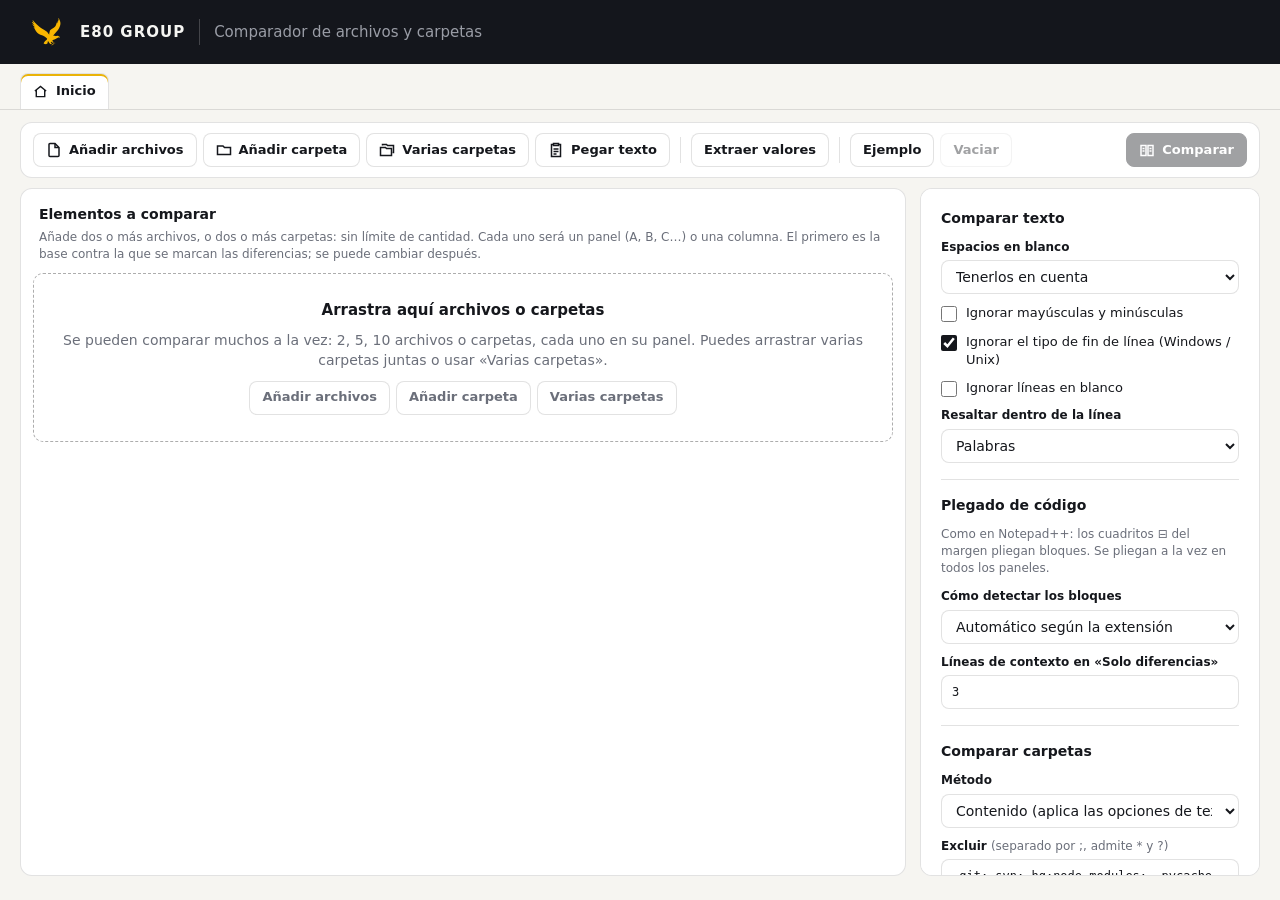
==== commit 34f55e45: "Comparador: varias carpetas a la vez, última carpeta recordada y copiar solo valores - «Varias carpe" ====
--- a/comparador/comparador.html
+++ b/comparador/comparador.html
@@ -226,6 +226,7 @@
 .hoja td.num{text-align:right;font-variant-numeric:tabular-nums}
 .hoja td.ub{color:var(--muted);font-size:12px}
 .hoja td.dif{background:var(--chg)}
+.hoja td.raw{color:var(--muted);font-style:italic}
 .hoja td.aus{background:var(--hatch);color:var(--muted);font:11px var(--font)}
 .hoja .sel{outline:2px solid #1f8a5b;outline-offset:-2px}
 .hoja tfoot td{position:sticky;bottom:0;background:#faf9f5;font-weight:600;font-size:12px;border-top:1px solid #d5d2c8;color:var(--muted)}
@@ -281,6 +282,7 @@
       <div class="grp">
         <button class="btn" id="btnArch" title="Añadir uno o varios archivos (Ctrl+O)"><svg viewBox="0 0 16 16" fill="none" stroke="currentColor" stroke-width="1.5"><path d="M9 1.5H4a1 1 0 00-1 1v11a1 1 0 001 1h8a1 1 0 001-1V5.5z"/><path d="M9 1.5v4h4"/></svg>Añadir archivos</button>
         <button class="btn" id="btnCarp" title="Añadir una carpeta (repite para añadir más)"><svg viewBox="0 0 16 16" fill="none" stroke="currentColor" stroke-width="1.5"><path d="M1.5 4.5v8h13v-7h-6L7 4H1.5z"/></svg>Añadir carpeta</button>
+        <button class="btn" id="btnVarias" title="Elegir una carpeta y marcar varias de sus subcarpetas para añadirlas de una vez"><svg viewBox="0 0 16 16" fill="none" stroke="currentColor" stroke-width="1.5"><path d="M3.5 3.5V2.5h4l1 1h6v7h-1"/><path d="M1.5 5.5v8h11v-7h-5l-1-1z"/></svg>Varias carpetas</button>
         <button class="btn" id="btnTexto" title="Pegar un texto para compararlo"><svg viewBox="0 0 16 16" fill="none" stroke="currentColor" stroke-width="1.5"><path d="M5.5 2.5h-2v12h9v-12h-2"/><path d="M5.5 1.5h5v2h-5zM5.5 7h5M5.5 9.5h5M5.5 12h3"/></svg>Pegar texto</button>
       </div>
       <span class="vsep"></span>
@@ -330,6 +332,14 @@
 <div class="menu" id="menu" hidden role="menu"></div>
 <input type="file" id="inFiles" multiple hidden>
 <input type="file" id="inDir" webkitdirectory hidden>
+<input type="file" id="inDirV" webkitdirectory hidden>
+<dialog id="dlgSubs">
+  <h2 id="subTit">Elegir carpetas</h2>
+  <p class="sub" style="margin-bottom:12px">Marca las subcarpetas que quieres comparar. Cada una será una columna (A, B, C…).</p>
+  <div class="row" style="justify-content:flex-start;margin-bottom:10px"><button class="btn" id="subTodas" style="height:28px">Todas</button><button class="btn" id="subNinguna" style="height:28px">Ninguna</button></div>
+  <div id="subLista" style="display:grid;gap:6px;max-height:50vh;overflow:auto;margin-bottom:16px"></div>
+  <div class="row"><button class="btn" id="subNo">Cancelar</button><button class="btn prim" id="subOk">Añadir</button></div>
+</dialog>
 <script>
 /* ==========================================================================
    Núcleo sin pantalla: leer y escribir texto, diferencias entre N archivos,
@@ -984,9 +994,9 @@
     box.appendChild(d);
   });
   var dr=document.createElement('div');dr.className='drop';
-  dr.innerHTML='<b>'+(items.length?'Añade más o arrastra aquí':'Arrastra aquí archivos o carpetas')+'</b><span>Se pueden comparar muchos a la vez: 2, 5, 10 archivos o carpetas, cada uno en su panel.</span>'+
-    '<div class="row"><button class="btn" data-a="arch">Añadir archivos</button><button class="btn" data-a="carp">Añadir carpeta</button></div>';
-  dr.onclick=function(e){var b=e.target.closest('button');if(!b)return;if(b.dataset.a==='arch')elegirArchivos();else elegirCarpeta();};
+  dr.innerHTML='<b>'+(items.length?'Añade más o arrastra aquí':'Arrastra aquí archivos o carpetas')+'</b><span>Se pueden comparar muchos a la vez: 2, 5, 10 archivos o carpetas, cada uno en su panel. Puedes arrastrar varias carpetas juntas o usar «Varias carpetas».</span>'+
+    '<div class="row"><button class="btn" data-a="arch">Añadir archivos</button><button class="btn" data-a="carp">Añadir carpeta</button><button class="btn" data-a="varias">Varias carpetas</button></div>';
+  dr.onclick=function(e){var b=e.target.closest('button');if(!b)return;if(b.dataset.a==='arch')elegirArchivos();else if(b.dataset.a==='varias')elegirVarias();else elegirCarpeta();};
   box.appendChild(dr);
   var nA=items.filter(function(x){return x.tipo!=='carpeta';}).length,nC=items.length-nA;
   $('itemsCnt').textContent=items.length?'· '+(nC&&nA?'mezcla de archivos y carpetas':nC?plural(nC,'carpeta','carpetas'):plural(nA,'archivo','archivos')):'';
@@ -996,10 +1006,30 @@
   if(tabAct===tabInicio)cabecera();
 }
 function agregar(it){items.push(it);pintarItems();}
+/* ---------- Los selectores se abren en la última carpeta usada (se recuerda entre sesiones) ---------- */
+var ULT=null;
+function almacen(modo,fn){
+  return new Promise(function(res){
+    try{
+      var r=indexedDB.open('comparador',1);
+      r.onupgradeneeded=function(){r.result.createObjectStore('kv');};
+      r.onsuccess=function(){try{var q=fn(r.result.transaction('kv',modo).objectStore('kv'));q.onsuccess=function(){res(q.result);};q.onerror=function(){res(null);};}catch(e){res(null);}};
+      r.onerror=function(){res(null);};
+    }catch(e){res(null);}
+  });
+}
+almacen('readonly',function(st){return st.get('ultimo');}).then(function(h){if(h&&!ULT)ULT=h;});
+function recordarUlt(h){if(!h)return;ULT=h;almacen('readwrite',function(st){return st.put(h,'ultimo');});}
+async function selector(fn,o){
+  var op=Object.assign({id:'comparador'},o);if(ULT)op.startIn=ULT;
+  try{return await fn(op);}
+  catch(e){if(e.name==='AbortError'||!op.startIn)throw e;delete op.startIn;return await fn(op);}
+}
 async function elegirArchivos(){
   if(window.showOpenFilePicker){
     try{
-      var hs=await showOpenFilePicker({multiple:true});
+      var hs=await selector(showOpenFilePicker,{multiple:true});
+      recordarUlt(hs[0]);
       for(var i=0;i<hs.length;i++){var f=await hs[i].getFile();items.push({tipo:'archivo',nombre:f.name,file:f,fh:hs[i]});}
       pintarItems();
     }catch(e){if(e.name!=='AbortError')$('inFiles').click();}
@@ -1007,10 +1037,51 @@
 }
 async function elegirCarpeta(){
   if(window.showDirectoryPicker){
-    try{var dh=await showDirectoryPicker();agregar({tipo:'carpeta',nombre:dh.name,dh:dh});}
+    try{var dh=await selector(showDirectoryPicker,{});recordarUlt(dh);agregar({tipo:'carpeta',nombre:dh.name,dh:dh});}
     catch(e){if(e.name!=='AbortError')$('inDir').click();}
   }else $('inDir').click();
 }
+/* Varias carpetas a la vez: se elige la carpeta que las contiene y se marcan las subcarpetas */
+async function elegirVarias(){
+  if(!window.showDirectoryPicker){$('inDirV').click();return;}
+  var dh;
+  try{dh=await selector(showDirectoryPicker,{});}catch(e){if(e.name!=='AbortError')$('inDirV').click();return;}
+  recordarUlt(dh);
+  var subs=[],excl=NU.filtro(OPC.excluir);
+  try{for await(var par of dh.entries())if(par[1].kind==='directory'&&!(excl&&excl(par[0])))subs.push({tipo:'carpeta',nombre:par[0],ruta:dh.name,dh:par[1]});}
+  catch(e){toast('No se pudo leer «'+dh.name+'»: '+(e.message||e.name),true);return;}
+  marcarSubs(dh.name,subs,{tipo:'carpeta',nombre:dh.name,dh:dh});
+}
+function marcarSubs(padre,subs,entera){
+  if(!subs.length){toast('«'+padre+'» no tiene subcarpetas: se añade ella misma.');agregar(entera);return;}
+  subs.sort(function(a,b){return a.nombre.localeCompare(b.nombre,'es',{numeric:true,sensitivity:'base'});});
+  var d=$('dlgSubs'),L=$('subLista');
+  $('subTit').textContent='Subcarpetas de «'+padre+'»';
+  L.innerHTML=subs.map(function(x,i){return'<label class="chk"><input type="checkbox" value="'+i+'" checked>'+esc(x.nombre)+(x.lista?' <span class="sub">'+plural(x.lista.length,'archivo','archivos')+'</span>':'')+'</label>';}).join('');
+  $('subTodas').onclick=function(){L.querySelectorAll('input').forEach(function(i){i.checked=true;});};
+  $('subNinguna').onclick=function(){L.querySelectorAll('input').forEach(function(i){i.checked=false;});};
+  $('subNo').onclick=function(){d.close();};
+  $('subOk').onclick=function(){
+    d.close();
+    var n=0;L.querySelectorAll('input:checked').forEach(function(i){items.push(subs[+i.value]);n++;});
+    pintarItems();if(n)toast(plural(n,'carpeta añadida','carpetas añadidas')+'.');
+  };
+  try{d.showModal();}catch(e){}
+}
+$('btnVarias').onclick=elegirVarias;
+$('inDirV').onchange=function(){
+  var padre='',subs=new Map(),excl=NU.filtro(OPC.excluir);
+  Array.prototype.forEach.call(this.files,function(f){
+    var p=(f.webkitRelativePath||f.name).split('/');padre=p[0];
+    if(p.length<3||(excl&&excl(p[1])))return;
+    if(!subs.has(p[1]))subs.set(p[1],{tipo:'carpeta',nombre:p[1],ruta:padre,lista:[]});
+    subs.get(p[1]).lista.push({rel:p.slice(2).join('/'),file:f});
+  });
+  var todos=Array.prototype.map.call(this.files,function(f){var p=(f.webkitRelativePath||f.name).split('/');p.shift();return{rel:p.join('/'),file:f};});
+  this.value='';
+  if(!padre){toast('La carpeta está vacía o el navegador no dejó leerla.',true);return;}
+  marcarSubs(padre,Array.from(subs.values()),{tipo:'carpeta',nombre:padre,lista:todos});
+};
 $('btnArch').onclick=elegirArchivos;
 $('btnCarp').onclick=elegirCarpeta;
 $('inFiles').onchange=function(){
@@ -1070,6 +1141,7 @@
     for(var i=0;i<res.length;i++){
       var r=res[i];
       if(r.h){
+        recordarUlt(r.h);
         if(r.h.kind==='directory')items.push({tipo:'carpeta',nombre:r.h.name,dh:r.h});
         else{var f=await r.h.getFile();items.push({tipo:'archivo',nombre:f.name,file:f,fh:r.h});}
       }else if(r.en)items.push({tipo:'carpeta',nombre:r.en.name,en:r.en});
@@ -1168,7 +1240,7 @@
       '</div>'+
       '<div class="grp" style="margin-left:auto">'+
         '<input class="busca" data-c="busca" type="search" placeholder="Buscar (Ctrl+F)" spellcheck="false">'+
-        '<button class="btn" data-c="valores" title="Sacar el valor de una etiqueta <palabra>valor</palabra> de estos archivos">Extraer valores</button>'+
+        '<button class="btn" data-c="valores" title="Sacar el valor <palabra>valor</palabra> de una misma línea (o de una palabra) en estos archivos">Extraer valores</button>'+
         '<button class="btn" data-c="opc" title="Espacios, mayúsculas, plegado…">Opciones</button>'+
       '</div>'+
     '</div>'+
@@ -1604,6 +1676,8 @@
     toast('No aparece «'+inBusca.value+'» en ningún panel.');
   }
 
+  function fuentesValores(){return panes.map(function(p){return{nombre:p.nombre,clave:'',donde:'Panel '+p.letra+(p.ruta?' · '+p.ruta:''),texto:p.binario?null:p.lines.join('\n')};});}
+
   /* ---------- Eventos ---------- */
   el.querySelector('.toolbar').addEventListener('click',function(e){
     var b=e.target.closest('button[data-c]');if(!b)return;
@@ -1617,7 +1691,7 @@
     else if(c==='solo'){soloDif=!soloDif;revelados.clear();construir();pintarTodo();if(dsel>=0)centrar(al.bloques[dsel][0],true);}
     else if(c==='plegar')plegarTodo(true);else if(c==='desplegar')plegarTodo(false);
     else if(c==='opc')abrirOpciones();
-    else if(c==='valores')abrirValores(panes.map(function(p){return{nombre:p.nombre,clave:'',donde:'Panel '+p.letra+(p.ruta?' · '+p.ruta:''),texto:p.binario?null:p.lines.join('\n')};}),titulo);
+    else if(c==='valores'){var jj=al.cols[T.act][cur.r];abrirValores(fuentesValores(),titulo,jj>=0?{modo:PREF_V.modo,lineas:PREF_V.modo==='linea'?String(jj+1):''}:null);}
   });
   selBase.onchange=function(){T.base=+selBase.value;dsel=-1;recalc();irBloque(0,true);vp.focus();};
   inBusca.oninput=function(){busq=inBusca.value.toLowerCase();pedir();};
@@ -1665,6 +1739,7 @@
     if(N>2)it.push({t:'Copiar esta diferencia a todos',fn:function(){copiar(f,panes.map(function(a,g){return g;}));},dis:!enDif});
     it.push('-');
     if(bc){var ce=plegados.has(f+':'+bc.s);it.push({t:(ce?'Desplegar':'Plegar')+' bloque (líneas '+(bc.s+1)+'–'+(bc.e+1)+')',k:'Ctrl+Alt+F',fn:function(){alternar(f,bc.s);}});}
+    if(j>=0)it.push({t:'Sacar el valor de la línea '+(j+1)+' en todos los paneles',fn:function(){abrirValores(fuentesValores(),titulo,{modo:'linea',lineas:String(j+1)});}});
     it.push({t:'Usar '+p.letra+' como base',fn:function(){T.base=f;dsel=-1;recalc();irBloque(0,true);},dis:f===T.base});
     it.push({t:'Guardar panel '+p.letra,k:'Ctrl+S',fn:function(){guardar(f);},dis:!p.sucio});
     menu(e.clientX,e.clientY,it);
@@ -1845,7 +1920,7 @@
       '</div>'+
       '<div class="grp" style="margin-left:auto">'+
         '<input class="busca" data-c="busca" type="search" placeholder="Filtrar por nombre" spellcheck="false">'+
-        '<button class="btn" data-c="valores" title="Sacar el valor de una etiqueta <palabra>valor</palabra> de todos los archivos">Extraer valores</button>'+
+        '<button class="btn" data-c="valores" title="Sacar el valor <palabra>valor</palabra> de una misma línea (o de una palabra) en todos los archivos">Extraer valores</button>'+
         '<button class="btn" data-c="csv" title="Exportar el resultado a CSV (Excel)">Exportar</button>'+
         '<button class="btn" data-c="opc" title="Método, exclusiones y opciones de texto">Opciones</button>'+
       '</div>'+
@@ -2241,38 +2316,70 @@
 function fmtNum(n){return(Math.round(n*1e6)/1e6).toLocaleString('es-ES',{maximumFractionDigits:6});}
 function colLetra(i){var s='';i++;while(i>0){var m=(i-1)%26;s=LETRAS[m]+s;i=Math.floor((i-1)/26);}return s;}
 
-function abrirValores(fuentesV,origen){
+/* Valor de una línea con el formato <palabra>valor</palabra> (si hay varios en la línea, se juntan) */
+function valorLinea(s){
+  var re=/<([A-Za-z_][\w:.\-]*)(?:\s[^<>]*)?>([\s\S]*?)<\/\1\s*>/g,m,vals=[],tag=null;
+  while((m=re.exec(s))){if(!tag)tag=m[1];vals.push(decodEnt(m[2].trim()));}
+  if(!vals.length)return{tag:null,val:s.trim(),raw:true};
+  return{tag:tag,val:vals.join(' | ')};
+}
+function numerosLinea(txt){
+  var out=[];
+  String(txt).split(/[;,\s]+/).forEach(function(p){
+    var m=/^(\d+)(?:-(\d+))?$/.exec(p);if(!m)return;
+    var a=+m[1],b=m[2]?+m[2]:a;if(b<a){var x=a;a=b;b=x;}
+    for(var i=Math.max(1,a);i<=b&&out.length<100;i++)if(out.indexOf(i)<0)out.push(i);
+  });
+  return out;
+}
+function abrirValores(fuentesV,origen,ini){
   if(!fuentesV.length){toast('No hay archivos de donde sacar valores.',true);return;}
-  var t=VistaValores(fuentesV,origen);nuevaTab(t);return t;
-}
-var ultimaPalabra='';
-try{ultimaPalabra=localStorage.getItem('comparador.palabra')||'';}catch(e){}
-function VistaValores(fuentesV,origen){
+  var t=VistaValores(fuentesV,origen,ini);nuevaTab(t);return t;
+}
+var PREF_V={modo:'linea',linea:'',palabra:''};
+try{Object.assign(PREF_V,JSON.parse(localStorage.getItem('comparador.valores')||'{}'));}catch(e){}
+function VistaValores(fuentesV,origen,ini){
   var T={tipo:'valores',titulo:'Valores · '+(origen||'archivos'),tip:'Valores extraídos de '+plural(fuentesV.length,'archivo','archivos')};
-  var textos=new Array(fuentesV.length),leidos=false,filasV=[],cab=[],selC=null,pals=[];
+  var textos=new Array(fuentesV.length),lineasV=new Array(fuentesV.length),leidos=false,filasV=[],cab=[],selC=null,pals=[],nums=[],tags=[];
+  var modoV=ini&&ini.modo||PREF_V.modo;
   var el=document.createElement('section');el.className='vista';el.hidden=true;
   el.innerHTML=
     '<div class="card toolbar" role="toolbar" aria-label="Extraer valores">'+
       '<div class="grp">'+
-        '<label class="lbl" style="display:flex;align-items:center;gap:8px">Palabra <input class="busca" data-c="pal" style="width:240px" spellcheck="false" placeholder="p. ej. precio · varias: precio;stock"></label>'+
-        '<button class="btn prim" data-c="ir" title="Buscar <palabra>valor</palabra> en todos los archivos (Intro)">Extraer</button>'+
+        '<label class="lbl" style="display:flex;align-items:center;gap:6px">Sacar por <select class="sel-in" data-c="por"><option value="linea">Número de línea</option><option value="palabra">Palabra</option></select></label>'+
+        '<input class="busca" data-c="pal" style="width:240px" spellcheck="false">'+
+        '<button class="btn prim" data-c="ir" title="Sacar el valor de <palabra>valor</palabra> en todos los archivos (Intro)">Extraer</button>'+
       '</div><span class="vsep"></span>'+
-      '<div class="grp">'+
+      '<div class="grp" data-g="pal">'+
         '<label class="lbl" style="display:flex;align-items:center;gap:6px">Si aparece varias veces <select class="sel-in" data-c="modo"><option value="filas">una fila por valor</option><option value="primero">solo el primero</option><option value="junto">todos en la misma celda</option></select></label>'+
         '<label class="chk" style="align-items:center"><input type="checkbox" data-c="may">Distinguir mayúsculas</label>'+
         '<label class="chk" style="align-items:center"><input type="checkbox" data-c="sin">Incluir archivos sin la palabra</label>'+
       '</div>'+
       '<div class="grp" style="margin-left:auto">'+
-        '<button class="btn" data-c="copiar" title="Copiar la tabla para pegarla en Excel (Ctrl+C sin celda elegida)">Copiar para Excel</button>'+
+        '<button class="btn" data-c="copiar" title="Copiar solo los valores, uno debajo de otro y sin huecos, para pegarlos en Excel (Ctrl+C sin celda elegida)">Copiar para Excel</button>'+
         '<button class="btn" data-c="csv" title="Descargar la tabla en CSV">Exportar CSV</button>'+
       '</div>'+
     '</div>'+
-    '<div class="card xl" tabindex="0"><div class="vacio">Escribe la palabra de la etiqueta (lo que va entre &lt; y &gt;) y pulsa Extraer.<br>Se buscará en '+esc(plural(fuentesV.length,'archivo','archivos'))+'.</div></div>'+
+    '<div class="card xl" tabindex="0"><div class="vacio"></div></div>'+
     '<div class="estado"></div>';
   var q=function(s){return el.querySelector(s);};
-  var inP=q('[data-c=pal]'),xl=q('.xl'),est=q('.estado');
-  inP.value=ultimaPalabra;
+  var inP=q('[data-c=pal]'),selPor=q('[data-c=por]'),xl=q('.xl'),est=q('.estado');
   T.el=el;
+  function ponerModo(m){
+    modoV=m;selPor.value=m;
+    var lin=m==='linea';
+    inP.value=lin?(ini&&ini.lineas||PREF_V.linea):PREF_V.palabra;
+    inP.placeholder=lin?'p. ej. 12 · varias: 12;15;20-22':'p. ej. precio · varias: precio;stock';
+    q('[data-g=pal]').hidden=lin;
+    if(!filasV.length)xl.firstChild.innerHTML=lin?
+      'Escribe el número de línea donde está &lt;palabra&gt;valor&lt;/palabra&gt;: tiene que ser la misma línea en todos los archivos.<br>Se sacará el valor de esa línea en '+esc(plural(fuentesV.length,'archivo','archivos'))+'.':
+      'Escribe la palabra de la etiqueta (lo que va entre &lt; y &gt;) y pulsa Extraer.<br>Se buscará en todo el texto de '+esc(plural(fuentesV.length,'archivo','archivos'))+'.';
+  }
+  ponerModo(modoV);
+  function recordar(){
+    PREF_V.modo=modoV;if(modoV==='linea')PREF_V.linea=inP.value;else PREF_V.palabra=inP.value;
+    try{localStorage.setItem('comparador.valores',JSON.stringify(PREF_V));}catch(e){}
+  }
 
   async function leer(){
     if(leidos)return;
@@ -2292,12 +2399,13 @@
     leidos=true;
   }
   async function ir(){
+    if(modoV==='linea')return irLinea();
     pals=inP.value.split(/[;,]/).map(function(x){return x.replace(/[<>\/\s]/g,'');}).filter(Boolean);
     if(!pals.length){toast('Escribe la palabra de la etiqueta, por ejemplo: precio');inP.focus();return;}
-    ultimaPalabra=inP.value;try{localStorage.setItem('comparador.palabra',ultimaPalabra);}catch(e){}
+    recordar();tags=[];
     await leer();
     var modo=q('[data-c=modo]').value,may=q('[data-c=may]').checked,sin=q('[data-c=sin]').checked;
-    cab=['Archivo','Dónde'].concat(pals);filasV=[];
+    cab=['Archivo','Dónde'].concat(pals.map(function(p){return'<'+p+'>';}));filasV=[];
     var conAlgo=0,ilegibles=0;
     fuentesV.forEach(function(f,i){
       var tx=textos[i];
@@ -2315,6 +2423,40 @@
     s.push('Amarillo: el mismo archivo tiene otro valor en otra carpeta o panel');
     est.innerHTML=s.map(function(x){return'<span>'+x+'</span>';}).join('');
   }
+  /* Por número de línea: en cada archivo se lee esa misma línea y se saca lo que hay entre <palabra> y </palabra> */
+  async function irLinea(){
+    nums=numerosLinea(inP.value);
+    if(!nums.length){toast('Escribe el número de línea, por ejemplo: 12 (o varias: 12;15;20-22)');inP.focus();return;}
+    recordar();
+    await leer();
+    filasV=[];pals=nums.map(String);
+    var ilegibles=0,cortos=0,conVal=0;
+    fuentesV.forEach(function(f,i){
+      var tx=textos[i];
+      if(tx==null){ilegibles++;filasV.push({f:f,v:nums.map(function(){return null;}),t:[],nota:'no se pudo leer (binario o muy grande)'});return;}
+      var L=lineasV[i]||(lineasV[i]=tx.split(/\r\n|\n|\r/)),v=[],t=[],raw=[],algo=false;
+      nums.forEach(function(n,c){
+        if(n>L.length){v.push(null);t.push(null);raw.push(false);return;}
+        var x=valorLinea(L[n-1]);v.push(x.val);t.push(x.tag);raw.push(!!x.raw);if(!x.raw)algo=true;
+      });
+      if(algo)conVal++;
+      if(nums.some(function(n){return n>L.length;}))cortos++;
+      filasV.push({f:f,v:v,t:t,raw:raw,nl:L.length});
+    });
+    /* la etiqueta más repetida en cada línea da nombre a la columna */
+    tags=nums.map(function(n,c){
+      var m=new Map(),best=null,bn=0;
+      filasV.forEach(function(r){var g=r.t&&r.t[c];if(!g)return;var k=(m.get(g)||0)+1;m.set(g,k);if(k>bn){bn=k;best=g;}});
+      return best;
+    });
+    cab=['Archivo','Dónde'].concat(nums.map(function(n,c){return'Línea '+n+(tags[c]?' · <'+tags[c]+'>':'');}));
+    pintarHoja();
+    var s=['<b>'+conVal+'</b> de '+plural(fuentesV.length,'archivo','archivos')+' tienen &lt;palabra&gt;valor&lt;/palabra&gt; en '+(nums.length===1?'la línea '+nums[0]:'esas líneas')];
+    if(cortos)s.push('<span class="av">'+plural(cortos,'archivo más corto','archivos más cortos')+'</span>');
+    if(ilegibles)s.push(plural(ilegibles,'binario o ilegible','binarios o ilegibles'));
+    s.push('Amarillo: el mismo archivo tiene otro valor en otra carpeta o panel, o la línea trae otra etiqueta');
+    est.innerHTML=s.map(function(x){return'<span>'+x+'</span>';}).join('');
+  }
   function pintarHoja(){
     /* el amarillo compara el mismo archivo (misma ruta y misma aparición) entre carpetas o paneles */
     var nc=pals.length,moda=[],i,c;
@@ -2327,13 +2469,14 @@
     }
     var h='<table class="hoja"><thead><tr><th class="rn"></th>';
     for(i=0;i<cab.length;i++)h+='<th class="cl">'+colLetra(i)+'</th>';
-    h+='</tr><tr><th class="rn">1</th>'+cab.map(function(x,i){return'<th data-c="'+i+'" data-r="0">'+(i>1?'&lt;'+esc(x)+'&gt;':esc(x))+'</th>';}).join('')+'</tr></thead><tbody>';
+    h+='</tr><tr><th class="rn">1</th>'+cab.map(function(x,i){return'<th data-c="'+i+'" data-r="0" title="'+esc(x)+'">'+esc(x)+'</th>';}).join('')+'</tr></thead><tbody>';
     var MAX=20000;
     filasV.slice(0,MAX).forEach(function(r,ri){
       h+='<tr><td class="rn">'+(ri+2)+'</td><td data-c="0" data-r="'+(ri+1)+'" title="'+esc(r.f.ruta||r.f.nombre)+'">'+esc(r.f.clave?r.f.ruta:r.f.nombre)+(r.mx>1?' <span class="cnt">('+(r.k+1)+'/'+r.mx+')</span>':'')+'</td><td data-c="1" data-r="'+(ri+1)+'" class="ub" title="'+esc(r.f.donde||'')+'">'+esc(r.f.donde||'')+'</td>';
       r.v.forEach(function(v,c){
-        if(v==null)h+='<td class="v aus" data-c="'+(c+2)+'" data-r="'+(ri+1)+'">'+(r.nota&&!c?esc(r.nota):'')+'</td>';
-        else{var gk=(r.f.clave||r.f.ruta||r.f.nombre)+'\u0000'+(r.k||0),mo=moda[c].get(gk);h+='<td class="v'+(mo?' dif':'')+(numero(v)!=null?' num':'')+'" data-c="'+(c+2)+'" data-r="'+(ri+1)+'" title="'+esc(v.length>80?v.slice(0,500):'')+'">'+esc(v.length>300?v.slice(0,300)+'…':v)+'</td>';}
+        if(v==null)h+='<td class="v aus" data-c="'+(c+2)+'" data-r="'+(ri+1)+'">'+(r.nota&&!c?esc(r.nota):r.nl!=null?'solo tiene '+r.nl+' líneas':'')+'</td>';
+        else if(r.raw&&r.raw[c])h+='<td class="v raw" data-c="'+(c+2)+'" data-r="'+(ri+1)+'" title="La línea '+esc(pals[c])+' no tiene el formato <palabra>valor</palabra>: se muestra tal cual">'+esc(v.length>300?v.slice(0,300)+'…':v||'(vacía)')+'</td>';
+        else{var gk=(r.f.clave||r.f.ruta||r.f.nombre)+'\u0000'+(r.k||0),mo=moda[c].get(gk)||(r.t&&tags[c]&&r.t[c]!==tags[c]);h+='<td class="v'+(mo?' dif':'')+(numero(v)!=null?' num':'')+'" data-c="'+(c+2)+'" data-r="'+(ri+1)+'" title="'+esc(r.t&&r.t[c]?'<'+r.t[c]+'> · '+v.slice(0,500):v.length>80?v.slice(0,500):'')+'">'+esc(v.length>300?v.slice(0,300)+'…':v)+'</td>';}
       });
       h+='</tr>';
     });
@@ -2349,11 +2492,20 @@
     }
     xl.innerHTML=h+'</tr></tfoot></table>';selC=null;
   }
-  function tabla(){return[cab.map(function(x,i){return i>1?'<'+x+'>':x;})].concat(filasV.map(function(r){return[r.f.clave?r.f.ruta:r.f.nombre,r.f.donde||''].concat(r.v.map(function(v){return v==null?'':v;}));}));}
+  function tabla(){return[cab.slice()].concat(filasV.map(function(r){return[r.f.clave?r.f.ruta:r.f.nombre,r.f.donde||''].concat(r.v.map(function(v){return v==null?'':v;}));}));}
   function tsv(){return tabla().map(function(r){return r.map(function(v){v=String(v);return/[\t\n\r"]/.test(v)?'"'+v.replace(/"/g,'""')+'"':v;}).join('\t');}).join('\r\n');}
+  /* Para Excel solo van los valores: sin títulos, nombre de archivo ni ubicación, una fila por archivo en el mismo orden */
+  function soloValores(){
+    return filasV.map(function(r){return r.v.map(function(v,c){return v==null||(r.raw&&r.raw[c])?'':v;});});
+  }
+  /* las filas sin ningún valor no se copian, para no pegar huecos en Excel */
+  function filasConValor(){return soloValores().filter(function(r){return r.some(function(v){return v!=='';});});}
   function copiarTodo(){
     if(!filasV.length){toast('Primero extrae algún valor.');return;}
-    navigator.clipboard.writeText(tsv()).then(function(){toast('Tabla copiada: pégala en Excel con Ctrl+V.');},function(){toast('El navegador no dejó copiar; usa Exportar CSV.',true);});
+    var fv=filasConValor();
+    if(!fv.length){toast('No hay ningún valor que copiar.');return;}
+    var txt=fv.map(function(r){return r.map(function(v){v=String(v);return/[\t\n\r"]/.test(v)?'"'+v.replace(/"/g,'""')+'"':v;}).join('\t');}).join('\r\n');
+    navigator.clipboard.writeText(txt).then(function(){toast(plural(fv.length,'valor copiado','valores copiados')+' (solo los valores): pégalos en Excel con Ctrl+V.');},function(){toast('El navegador no dejó copiar; usa Exportar CSV.',true);});
   }
   el.querySelector('.toolbar').addEventListener('click',function(e){
     var b=e.target.closest('button[data-c]');if(!b)return;
@@ -2366,7 +2518,8 @@
     }
   });
   inP.onkeydown=function(e){if(e.key==='Enter'){e.preventDefault();ir();}};
-  q('[data-c=modo]').onchange=q('[data-c=may]').onchange=function(){if(filasV.length||pals.length)ir();};
+  selPor.onchange=function(){filasV=[];cab=[];xl.innerHTML='<div class="vacio"></div>';est.innerHTML='';ponerModo(selPor.value);recordar();inP.focus();};
+  q('[data-c=modo]').onchange=q('[data-c=may]').onchange=q('[data-c=sin]').onchange=function(){if(filasV.length||pals.length)ir();};
   xl.addEventListener('mousedown',function(e){
     var td=e.target.closest('td[data-c],th[data-c]');if(!td)return;
     if(selC)selC.classList.remove('sel');selC=td;td.classList.add('sel');
@@ -2376,13 +2529,13 @@
   T.teclas=function(e){
     var ctrl=e.ctrlKey||e.metaKey;
     if(ctrl&&e.code==='KeyC'&&document.activeElement!==inP&&!String(getSelection())){
-      if(selC){var r=+selC.dataset.r,c=+selC.dataset.c,tb=tabla(),v=tb[r]&&tb[r][c]!=null?tb[r][c]:selC.textContent;navigator.clipboard.writeText(String(v)).then(function(){toast('Celda copiada.');});}
+      if(selC){var r=+selC.dataset.r,c=+selC.dataset.c,sv=soloValores(),v=r>0&&c>1?(sv[r-1]?sv[r-1][c-2]:''):tabla()[r]?tabla()[r][c]:selC.textContent;navigator.clipboard.writeText(String(v)).then(function(){toast('Celda copiada.');});}
       else copiarTodo();
       return true;
     }
     return false;
   };
-  T.mostrar=function(){setTimeout(function(){if(!el.hidden&&!filasV.length)inP.focus();},0);if(inP.value&&!filasV.length&&!pals.length)ir();};
+  T.mostrar=function(){setTimeout(function(){if(!el.hidden&&!filasV.length)inP.focus();},0);if(inP.value&&!filasV.length&&!pals.length&&(modoV==='linea'||ini))ir();};
   T.info=function(){return plural(fuentesV.length,'archivo','archivos')+(filasV.length?' · '+plural(filasV.length,'fila','filas'):'');};
   T.estadoPub=function(){return{filas:filasV,cab:cab,tsv:tsv};};
   return T;
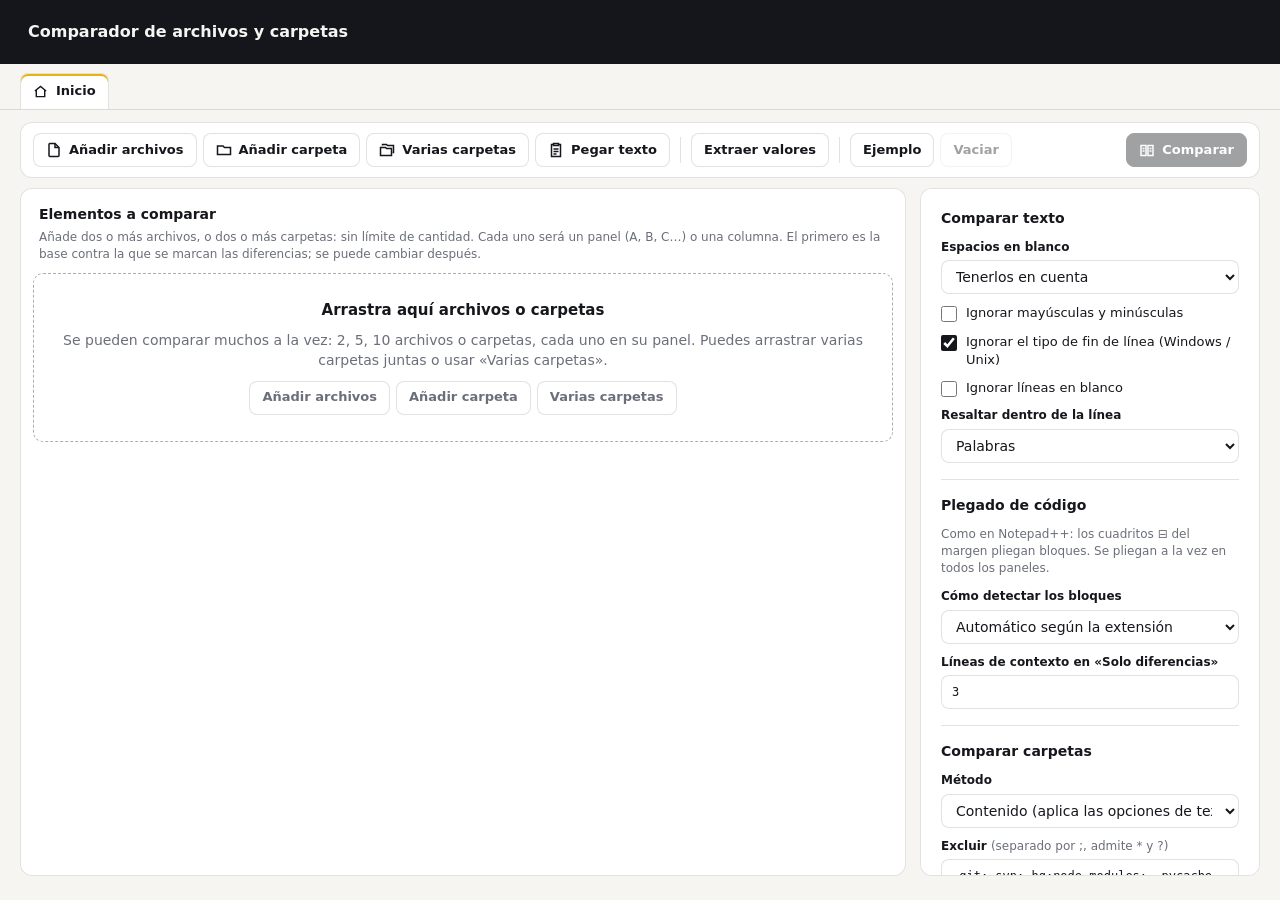
==== commit bdebc3a6: "Comparador: lista ordenada por nombre y encabezado sin logo ni marca Co-Authored-By: Claude Opus 5.5" ====
--- a/comparador/comparador.html
+++ b/comparador/comparador.html
@@ -4,10 +4,10 @@
 <meta name="author" content="judelri">
 <meta name="viewport" content="width=device-width,initial-scale=1,viewport-fit=cover">
 <!-- fin-cabecera (lo de arriba lo pone la publicación como Artifact) -->
-<title>Comparador de archivos y carpetas - E80 Group</title>
+<title>Comparador de archivos y carpetas</title>
 <meta name="claude:viewport-fit-sides" content="cover">
 <style>
-/* Mismo lenguaje que el Generador de Dashboard y el Editor DXF: encabezado negro con la marca,
+/* Mismo lenguaje que el Generador de Dashboard y el Editor DXF: encabezado negro,
    fondo hueso, tarjetas blancas con borde fino y dorado como acento.
    Pestañas como WinMerge: una de inicio, una por cada comparación de carpetas o de archivos. */
 :root{
@@ -32,10 +32,8 @@
 /* Encabezado */
 header.top{background:var(--header-bg);color:var(--header-text);display:flex;align-items:center;gap:14px;height:64px;min-width:0;
   padding-left:max(28px,env(safe-area-inset-left,0px));padding-right:max(28px,env(safe-area-inset-right,0px))}
-header.top img{height:38px;width:auto;flex:none}
-.marca{font-weight:800;letter-spacing:1px;font-size:15px;white-space:nowrap}
 header.top .sep{width:1px;height:26px;background:rgba(255,255,255,.2);flex:none}
-.titulo{font-size:15px;color:var(--header-muted);white-space:nowrap}
+.titulo{font-size:16px;font-weight:600;color:var(--header-text);white-space:nowrap}
 .arch{margin-left:auto;display:flex;align-items:center;gap:10px;min-width:0}
 #hdrInfo{font:12px var(--mono);color:var(--header-muted);overflow:hidden;text-overflow:ellipsis;white-space:nowrap;min-width:0}
 .chip{background:var(--accent);color:var(--on-accent);border-radius:999px;padding:2px 10px;font-size:11px;font-weight:700;white-space:nowrap}
@@ -262,14 +260,12 @@
   .btn kbd{display:none}
 }
 @media (max-width:640px){
-  header.top .sep,.titulo{display:none}
+  .titulo{font-size:14px}
 }
 @media (prefers-reduced-motion:no-preference){.btn,.tab{transition:border-color .12s,background-color .12s}}
 </style>
 
 <header class="top">
-  <!--marca--><img src="[data-uri]" alt="E80 Group"><span class="marca">E80 GROUP</span><!--/marca-->
-  <span class="sep"></span>
   <span class="titulo">Comparador de archivos y carpetas</span>
   <span class="arch"><span id="hdrInfo"></span><span class="chip" id="dirtyChip" hidden>Sin guardar</span></span>
 </header>
@@ -975,8 +971,14 @@
 addEventListener('beforeunload',function(e){if(tabs.some(function(t){return t.sucio&&t.sucio();})){e.preventDefault();e.returnValue='';}});
 
 /* ---------- Inicio: lista de elementos ---------- */
-var items=[];
+var items=[],cuantos=0;
+/* al añadir elementos se ordenan por nombre (LGV01, LGV02… LGV10 en orden numérico); subir/bajar sigue funcionando */
+function ordenarItems(){
+  items.sort(function(a,b){return a.nombre.localeCompare(b.nombre,'es',{numeric:true,sensitivity:'base'})||String(a.ruta||'').localeCompare(String(b.ruta||''),'es',{numeric:true});});
+}
 function pintarItems(){
+  if(items.length>cuantos)ordenarItems();
+  cuantos=items.length;
   var box=$('items');box.innerHTML='';
   items.forEach(function(it,i){
     var d=document.createElement('div');d.className='it';
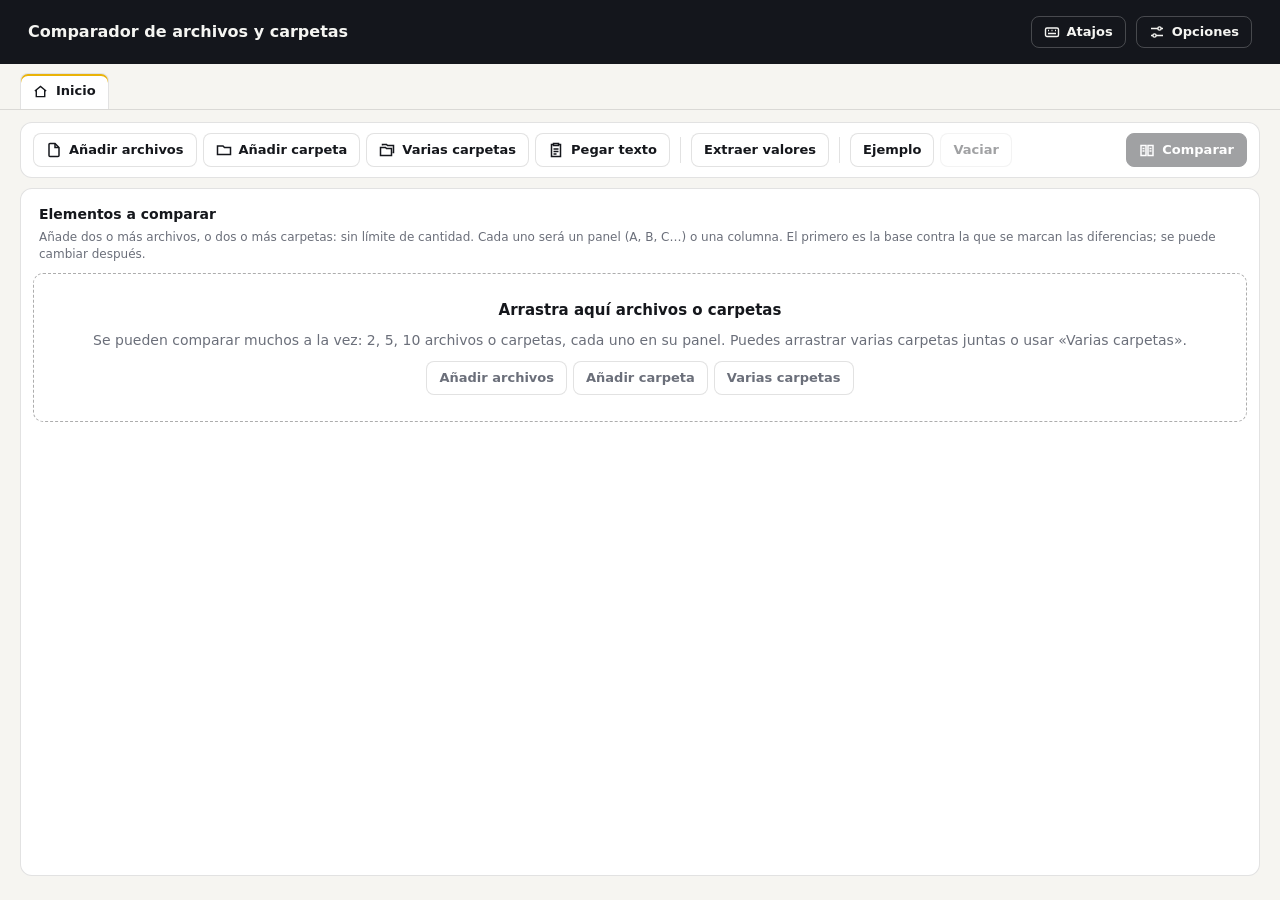
==== commit a8ca8175: "Comparador: opciones y atajos arriba, atajos modificables - Inicio sin el panel lateral de opciones:" ====
--- a/comparador/comparador.html
+++ b/comparador/comparador.html
@@ -36,6 +36,10 @@
 .titulo{font-size:16px;font-weight:600;color:var(--header-text);white-space:nowrap}
 .arch{margin-left:auto;display:flex;align-items:center;gap:10px;min-width:0}
 #hdrInfo{font:12px var(--mono);color:var(--header-muted);overflow:hidden;text-overflow:ellipsis;white-space:nowrap;min-width:0}
+.hbtn{display:inline-flex;align-items:center;gap:7px;height:32px;padding:0 12px;border:1px solid rgba(255,255,255,.22);background:transparent;color:var(--header-text);
+  border-radius:8px;font-weight:600;font-size:13px;cursor:pointer;white-space:nowrap;flex:none}
+.hbtn:hover{background:rgba(255,255,255,.08);border-color:rgba(255,255,255,.4)}
+.hbtn svg{width:16px;height:16px}
 .chip{background:var(--accent);color:var(--on-accent);border-radius:999px;padding:2px 10px;font-size:11px;font-weight:700;white-space:nowrap}
 
 /* Pestañas */
@@ -81,7 +85,7 @@
 .lbl{font-size:12px;color:var(--muted);font-weight:600}
 
 /* Inicio */
-.inicio{display:grid;grid-template-columns:minmax(0,1fr) 340px;gap:14px;min-height:0}
+.inicio{display:grid;grid-template-columns:minmax(0,1fr);gap:14px;min-height:0}
 .lista{display:grid;grid-template-rows:auto minmax(0,1fr);min-height:0;overflow:hidden}
 .lista .lh{padding:16px 18px 10px;display:grid;gap:4px}
 .items{overflow:auto;min-height:0;padding:0 12px 14px;display:grid;align-content:start;gap:6px}
@@ -230,6 +234,18 @@
 .hoja tfoot td{position:sticky;bottom:0;background:#faf9f5;font-weight:600;font-size:12px;border-top:1px solid #d5d2c8;color:var(--muted)}
 .hoja tfoot .rn{z-index:2}
 
+#opcDlg{display:grid;grid-template-columns:repeat(auto-fit,minmax(260px,1fr));gap:0 28px;margin-bottom:8px}
+#opcDlg section{border-top:0;padding-top:4px}
+/* Atajos de teclado */
+.atl{display:grid;gap:2px;max-height:62vh;overflow:auto;margin:0 -6px 16px;padding:0 6px}
+.atl h3{font-size:12px;color:var(--muted);text-transform:uppercase;letter-spacing:.6px;margin:14px 0 4px}
+.atr{display:grid;grid-template-columns:minmax(0,1fr) 190px 30px;gap:8px;align-items:center;min-height:36px;font-size:13px}
+.atr .kb{height:30px;border:1px solid var(--border);border-radius:7px;background:var(--surface2);font:12px var(--mono);cursor:pointer;padding:0 8px}
+.atr .kb:hover{border-color:var(--border-strong)}
+.atr .kb.vacio{color:var(--muted);font-family:var(--font);font-style:italic}
+.atr .kb.esp{background:var(--accent-soft);border-color:var(--accent);color:var(--accent-ink)}
+.atr .kb.cambio{background:#fff;border-color:var(--accent)}
+.atr .fijo{font:12px var(--mono);color:var(--muted);padding:0 8px}
 /* Avisos, diálogos y menú */
 .toasts{position:fixed;left:50%;transform:translateX(-50%);bottom:calc(18px + env(safe-area-inset-bottom,0px));display:grid;gap:6px;z-index:30;
   width:max-content;max-width:calc(100vw - 32px)}
@@ -267,7 +283,7 @@
 
 <header class="top">
   <span class="titulo">Comparador de archivos y carpetas</span>
-  <span class="arch"><span id="hdrInfo"></span><span class="chip" id="dirtyChip" hidden>Sin guardar</span></span>
+  <span class="arch"><span id="hdrInfo"></span><span class="chip" id="dirtyChip" hidden>Sin guardar</span><button class="hbtn" id="btnAtajos" title="Ver y cambiar los atajos de teclado"><svg viewBox="0 0 16 16" fill="none" stroke="currentColor" stroke-width="1.4"><rect x="1.5" y="4" width="13" height="8.5" rx="1.5"/><path d="M4 6.5h1M7.5 6.5h1M11 6.5h1M4 9.5h8"/></svg>Atajos</button><button class="hbtn" id="btnOpc" title="Espacios, mayúsculas, plegado, carpetas…"><svg viewBox="0 0 16 16" fill="none" stroke="currentColor" stroke-width="1.4"><path d="M2 4.5h7M12 4.5h2M2 11.5h2M7 11.5h7"/><circle cx="10.5" cy="4.5" r="1.6"/><circle cx="5.5" cy="11.5" r="1.6"/></svg>Opciones</button></span>
 </header>
 
 <nav class="tabs" id="tabs" aria-label="Comparaciones abiertas"></nav>
@@ -302,7 +318,6 @@
         </div>
         <div class="items" id="items"></div>
       </section>
-      <aside class="card side" id="opcInicio" aria-label="Opciones"></aside>
     </main>
     <div></div>
   </section>
@@ -316,7 +331,7 @@
   <textarea id="txtArea" spellcheck="false" placeholder="Pega aquí el texto"></textarea>
   <div class="row"><button class="btn" id="txtNo">Cancelar</button><button class="btn prim" id="txtOk">Añadir</button></div>
 </dialog>
-<dialog id="dlgOpc"><h2>Opciones</h2><div id="opcDlg" class="side" style="padding:0;overflow:visible"></div><div class="row"><button class="btn prim" id="opcOk">Listo</button></div></dialog>
+<dialog id="dlgOpc" class="ancho" style="max-width:min(960px,calc(100vw - 32px))"><h2>Opciones</h2><div id="opcDlg" class="side" style="padding:0;overflow:visible"></div><div class="row"><button class="btn prim" id="opcOk">Listo</button></div></dialog>
 <dialog id="dlgCopiar">
   <h2>Copiar archivos entre carpetas</h2>
   <p class="sub" id="copInfo" style="margin-bottom:14px"></p>
@@ -324,6 +339,12 @@
   <div class="fld"><span>Hacia</span><div id="copHacia" style="display:grid;gap:6px"></div></div>
   <p class="sub" id="copNota" style="margin-bottom:16px">Los archivos que ya existan en el destino se sobrescriben.</p>
   <div class="row"><button class="btn" id="copNo">Cancelar</button><button class="btn prim" id="copOk">Copiar</button></div>
+</dialog>
+<dialog id="dlgAtajos" class="ancho">
+  <h2>Atajos de teclado</h2>
+  <p class="sub" style="margin-bottom:6px">Haz clic en una combinación y pulsa la nueva. <b>Supr</b> la deja sin atajo y <b>Esc</b> cancela. Se recuerdan en este equipo.</p>
+  <div class="atl" id="atLista"></div>
+  <div class="row"><button class="btn" id="atRest" style="margin-right:auto">Restaurar todos</button><button class="btn prim" id="atOk">Listo</button></div>
 </dialog>
 <div class="menu" id="menu" hidden role="menu"></div>
 <input type="file" id="inFiles" multiple hidden>
@@ -902,18 +923,7 @@
       '<label class="fld"><span>Método</span><select data-o="metodo"><option value="contenido">Contenido (aplica las opciones de texto)</option><option value="tamfecha">Tamaño y fecha (rápido)</option><option value="tam">Solo tamaño (lo más rápido)</option></select></label>'+
       '<label class="fld"><span>Excluir <i>(separado por ;, admite * y ?)</i></span><input data-o="excluir" spellcheck="false"></label>'+
       '<label class="fld"><span>Incluir solo <i>(vacío = todo, p. ej. *.c;*.h)</i></span><input data-o="incluir" spellcheck="false" placeholder="*.*"></label>'+
-    '</section>'+
-    '<section><h2>Atajos</h2><dl class="keys">'+
-      '<dt>Alt+↓ / Alt+↑</dt><dd>Diferencia siguiente / anterior</dd>'+
-      '<dt>Alt+→ / Alt+←</dt><dd>Copiar la diferencia al panel de la derecha / izquierda</dd>'+
-      '<dt>Alt+0 / Alt+Mayús+0</dt><dd>Plegar / desplegar todo</dd>'+
-      '<dt>Alt+1…8</dt><dd>Plegar ese nivel (con Mayús, desplegarlo)</dd>'+
-      '<dt>Ctrl+Alt+F</dt><dd>Plegar el bloque actual (con Mayús, desplegarlo)</dd>'+
-      '<dt>Doble clic / F2</dt><dd>Editar la línea</dd>'+
-      '<dt>Ctrl+F · F3</dt><dd>Buscar · siguiente</dd>'+
-      '<dt>Ctrl+S · Ctrl+Z · Ctrl+Y</dt><dd>Guardar · deshacer · rehacer</dd>'+
-      '<dt>F5</dt><dd>Volver a leer y comparar</dd>'+
-    '</dl></section>';
+    '</section>';
   formularios.push(el);llenarForm(el);
   el.addEventListener('change',function(e){
     var k=e.target.dataset.o;if(!k)return;
@@ -927,10 +937,98 @@
   el.querySelectorAll('[data-o]').forEach(function(i){var v=OPC[i.dataset.o];if(i.type==='checkbox')i.checked=!!v;else i.value=v;});
 }
 function opcDiff(){return{espacios:OPC.espacios,mayus:OPC.mayus,blancas:OPC.blancas,eol:OPC.eol,ms:2500};}
-formOpciones($('opcInicio'));
 formOpciones($('opcDlg'));
 $('opcOk').onclick=function(){$('dlgOpc').close();};
 function abrirOpciones(){try{$('dlgOpc').showModal();}catch(e){}}
+$('btnOpc').onclick=abrirOpciones;
+
+/* ---------- Atajos de teclado: se pueden cambiar y se recuerdan en este navegador ---------- */
+var ATAJOS=[
+  {g:'Navegar',id:'sig',t:'Diferencia siguiente',d:'Alt+ArrowDown'},
+  {id:'ant',t:'Diferencia anterior',d:'Alt+ArrowUp'},
+  {id:'pri',t:'Primera diferencia',d:'Alt+Home'},
+  {id:'ult',t:'Última diferencia',d:'Alt+End'},
+  {id:'solo',t:'Solo diferencias (ocultar o mostrar lo igual)',d:''},
+  {g:'Copiar y editar',id:'der',t:'Copiar la diferencia al panel de la derecha',d:'Alt+ArrowRight'},
+  {id:'izq',t:'Copiar la diferencia al panel de la izquierda',d:'Alt+ArrowLeft'},
+  {id:'todos',t:'Copiar la diferencia a todos los paneles',d:''},
+  {id:'editar',t:'Editar la línea (también con doble clic)',d:'F2'},
+  {id:'guardar',t:'Guardar',d:'Ctrl+S'},
+  {id:'deshacer',t:'Deshacer',d:'Ctrl+Z'},
+  {id:'rehacer',t:'Rehacer',d:'Ctrl+Y'},
+  {g:'Plegado de código',id:'plegarTodo',t:'Plegar todo',d:'Alt+0'},
+  {id:'desplegarTodo',t:'Desplegar todo',d:'Alt+Shift+0'},
+  {id:'plegarAct',t:'Plegar el bloque actual',d:'Ctrl+Alt+F'},
+  {id:'desplegarAct',t:'Desplegar el bloque actual',d:'Ctrl+Alt+Shift+F'},
+  {fijo:'Alt+1…8 · Alt+Mayús+1…8',t:'Plegar / desplegar ese nivel'},
+  {g:'Buscar',id:'buscar',t:'Buscar',d:'Ctrl+F'},
+  {id:'buscarSig',t:'Buscar siguiente',d:'F3'},
+  {id:'buscarAnt',t:'Buscar anterior',d:'Shift+F3'},
+  {g:'General',id:'recargar',t:'Volver a leer y comparar',d:'F5'},
+  {id:'comparar',t:'Comparar (en Inicio)',d:'Ctrl+Enter'},
+  {id:'abrir',t:'Añadir archivos (en Inicio)',d:'Ctrl+O'}
+];
+var ATK={};
+function cargarAtajos(){
+  var u={};try{u=JSON.parse(localStorage.getItem('comparador.atajos')||'{}');}catch(e){}
+  ATAJOS.forEach(function(a){if(a.id)ATK[a.id]=a.id in u?u[a.id]:a.d;});
+}
+cargarAtajos();
+function guardarAtajos(){
+  var u={};ATAJOS.forEach(function(a){if(a.id&&ATK[a.id]!==a.d)u[a.id]=ATK[a.id];});
+  try{localStorage.setItem('comparador.atajos',JSON.stringify(u));}catch(e){}
+}
+function comboDe(e){
+  if(/^(Control|Alt|Shift|Meta|AltGraph|OS)$/.test(e.key))return null;
+  var c=e.code||'',k;
+  if(/^Key[A-Z]$/.test(c))k=c.slice(3);
+  else if(/^Digit\d$/.test(c))k=c.slice(5);
+  else if(/^Numpad\d$/.test(c))k=c.slice(6);
+  else k=e.key===' '?'Space':e.key.length===1?e.key.toUpperCase():e.key;
+  return(e.ctrlKey||e.metaKey?'Ctrl+':'')+(e.altKey?'Alt+':'')+(e.shiftKey?'Shift+':'')+k;
+}
+function accion(e){var c=comboDe(e);if(!c)return null;for(var id in ATK)if(ATK[id]===c)return id;return null;}
+var NOM_TECLA={Shift:'Mayús',ArrowDown:'↓',ArrowUp:'↑',ArrowLeft:'←',ArrowRight:'→',Enter:'Intro',Home:'Inicio',End:'Fin',Space:'Espacio',
+  Escape:'Esc',Delete:'Supr',Backspace:'Retroceso',PageUp:'RePág',PageDown:'AvPág',Insert:'Insert',Tab:'Tab'};
+function verTecla(c){return c?c.split('+').map(function(x){return NOM_TECLA[x]||x;}).join('+'):'';}
+function tk(id){return verTecla(ATK[id]);}
+function conTecla(txt,id){var k=tk(id);return k?txt+' ('+k+')':txt;}
+var capturando=null;
+function pintarAtajos(){
+  var h='';
+  ATAJOS.forEach(function(a){
+    if(a.g)h+='<h3>'+esc(a.g)+'</h3>';
+    if(a.fijo){h+='<div class="atr"><span>'+esc(a.t)+'</span><span class="fijo">'+esc(a.fijo)+'</span><span></span></div>';return;}
+    var v=ATK[a.id],cl=capturando===a.id?' esp':!v?' vacio':v!==a.d?' cambio':'';
+    h+='<div class="atr"><span>'+esc(a.t)+'</span><button class="kb'+cl+'" data-id="'+a.id+'" title="Clic para cambiar">'+
+      (capturando===a.id?'Pulsa la combinación…':v?esc(verTecla(v)):'sin atajo')+'</button>'+
+      '<button class="ic" data-rs="'+a.id+'" title="Volver al de fábrica: '+esc(verTecla(a.d)||'sin atajo')+'"'+(v===a.d?' disabled':'')+'><svg viewBox="0 0 16 16" fill="none" stroke="currentColor" stroke-width="1.5"><path d="M2.5 2.5v3.5H6"/><path d="M2.8 6A5.5 5.5 0 1 1 3 10.5"/></svg></button></div>';
+  });
+  $('atLista').innerHTML=h;
+}
+function abrirAtajos(){capturando=null;pintarAtajos();try{$('dlgAtajos').showModal();}catch(e){}}
+$('btnAtajos').onclick=abrirAtajos;
+$('atLista').addEventListener('click',function(e){
+  var b=e.target.closest('[data-id]'),r=e.target.closest('[data-rs]');
+  if(b){capturando=capturando===b.dataset.id?null:b.dataset.id;pintarAtajos();var nb=$('atLista').querySelector('[data-id="'+b.dataset.id+'"]');if(nb)nb.focus();}
+  else if(r){var a=ATAJOS.find(function(x){return x.id===r.dataset.rs;});asignar(a.id,a.d);}
+});
+function asignar(id,c){
+  if(c)for(var o in ATK)if(o!==id&&ATK[o]===c){
+    ATK[o]='';var a=ATAJOS.find(function(x){return x.id===o;});toast('«'+a.t+'» se quedó sin atajo: '+verTecla(c)+' ahora es para otra cosa.');
+  }
+  ATK[id]=c;capturando=null;guardarAtajos();pintarAtajos();
+}
+$('dlgAtajos').addEventListener('keydown',function(e){
+  if(!capturando)return;
+  e.preventDefault();e.stopPropagation();
+  if(e.key==='Escape'){capturando=null;pintarAtajos();return;}
+  if(e.key==='Delete'||e.key==='Backspace'){asignar(capturando,'');return;}
+  var c=comboDe(e);if(c)asignar(capturando,c);
+},true);
+$('dlgAtajos').addEventListener('cancel',function(e){if(capturando){e.preventDefault();capturando=null;pintarAtajos();}});
+$('atOk').onclick=function(){capturando=null;$('dlgAtajos').close();};
+$('atRest').onclick=function(){ATAJOS.forEach(function(a){if(a.id)ATK[a.id]=a.d;});guardarAtajos();pintarAtajos();toast('Atajos de fábrica restaurados.');};
 
 /* ---------- Pestañas ---------- */
 var tabs=[],tabAct=null;
@@ -1003,7 +1101,7 @@
   var nA=items.filter(function(x){return x.tipo!=='carpeta';}).length,nC=items.length-nA;
   $('itemsCnt').textContent=items.length?'· '+(nC&&nA?'mezcla de archivos y carpetas':nC?plural(nC,'carpeta','carpetas'):plural(nA,'archivo','archivos')):'';
   $('btnComparar').disabled=items.length<2||(nA>0&&nC>0);
-  $('btnComparar').title=nA&&nC?'Elige solo archivos o solo carpetas':'Comparar los elementos de la lista (Ctrl+Intro)';
+  $('btnComparar').title=nA&&nC?'Elige solo archivos o solo carpetas':conTecla('Comparar los elementos de la lista','comparar');
   $('btnVaciar').disabled=!items.length;
   if(tabAct===tabInicio)cabecera();
 }
@@ -1151,7 +1249,7 @@
     }
     pintarItems();activar(tabInicio);
     var nA=items.filter(function(x){return x.tipo!=='carpeta';}).length,nC=items.length-nA;
-    if(items.length>=2&&!(nA&&nC))toast('Listo: pulsa Comparar (Ctrl+Intro).');
+    if(items.length>=2&&!(nA&&nC))toast('Listo: pulsa Comparar'+(tk('comparar')?' ('+tk('comparar')+')':'')+'.');
   });
 });
 
@@ -1219,31 +1317,30 @@
   el.innerHTML=
     '<div class="card toolbar" role="toolbar" aria-label="Comandos de la comparación">'+
       '<div class="grp">'+
-        '<button class="btn ico" data-c="pri" title="Primera diferencia (Alt+Inicio)">'+sv('M3 2.5h10M8 5.5v8M4.5 9L8 5.5 11.5 9')+'</button>'+
-        '<button class="btn" data-c="ant" title="Diferencia anterior (Alt+↑)">'+sv('M8 13V3M4 7l4-4 4 4')+'Anterior</button>'+
-        '<button class="btn" data-c="sig" title="Diferencia siguiente (Alt+↓)">'+sv('M8 3v10M4 9l4 4 4-4')+'Siguiente</button>'+
-        '<button class="btn ico" data-c="ult" title="Última diferencia (Alt+Fin)">'+sv('M3 13.5h10M8 10.5v-8M4.5 7L8 10.5 11.5 7')+'</button>'+
+        '<button class="btn ico" data-c="pri" title="'+esc(conTecla('Primera diferencia','pri'))+'">'+sv('M3 2.5h10M8 5.5v8M4.5 9L8 5.5 11.5 9')+'</button>'+
+        '<button class="btn" data-c="ant" title="'+esc(conTecla('Diferencia anterior','ant'))+'">'+sv('M8 13V3M4 7l4-4 4 4')+'Anterior</button>'+
+        '<button class="btn" data-c="sig" title="'+esc(conTecla('Diferencia siguiente','sig'))+'">'+sv('M8 3v10M4 9l4 4 4-4')+'Siguiente</button>'+
+        '<button class="btn ico" data-c="ult" title="'+esc(conTecla('Última diferencia','ult'))+'">'+sv('M3 13.5h10M8 10.5v-8M4.5 7L8 10.5 11.5 7')+'</button>'+
       '</div><span class="vsep"></span>'+
       '<div class="grp">'+
-        '<button class="btn" data-c="izq" title="Copiar la diferencia del panel activo al de la izquierda (Alt+←)">'+sv('M13 8H3M7 4L3 8l4 4')+'Copiar</button>'+
-        '<button class="btn" data-c="der" title="Copiar la diferencia del panel activo al de la derecha (Alt+→)">Copiar'+sv('M3 8h10M9 4l4 4-4 4')+'</button>'+
-        '<button class="btn" data-c="todos" title="Copiar la diferencia del panel activo a todos los demás">A todos</button>'+
+        '<button class="btn" data-c="izq" title="'+esc(conTecla('Copiar la diferencia del panel activo al de la izquierda','izq'))+'">'+sv('M13 8H3M7 4L3 8l4 4')+'Copiar</button>'+
+        '<button class="btn" data-c="der" title="'+esc(conTecla('Copiar la diferencia del panel activo al de la derecha','der'))+'">Copiar'+sv('M3 8h10M9 4l4 4-4 4')+'</button>'+
+        '<button class="btn" data-c="todos" title="'+esc(conTecla('Copiar la diferencia del panel activo a todos los demás','todos'))+'">A todos</button>'+
       '</div><span class="vsep"></span>'+
       '<div class="grp">'+
-        '<button class="btn ico" data-c="undo" title="Deshacer (Ctrl+Z)" disabled><svg viewBox="0 0 16 16" fill="none" stroke="currentColor" stroke-width="1.5"><path d="M5 3L2 6l3 3M2 6h7.5a4 4 0 010 8H6"/></svg></button>'+
-        '<button class="btn ico" data-c="redo" title="Rehacer (Ctrl+Y)" disabled><svg viewBox="0 0 16 16" fill="none" stroke="currentColor" stroke-width="1.5"><path d="M11 3l3 3-3 3M14 6H6.5a4 4 0 000 8H10"/></svg></button>'+
-        '<button class="btn prim" data-c="guardar" title="Guardar los paneles modificados (Ctrl+S)" disabled>'+SVG_G+'Guardar</button>'+
+        '<button class="btn ico" data-c="undo" title="'+esc(conTecla('Deshacer','deshacer'))+'" disabled><svg viewBox="0 0 16 16" fill="none" stroke="currentColor" stroke-width="1.5"><path d="M5 3L2 6l3 3M2 6h7.5a4 4 0 010 8H6"/></svg></button>'+
+        '<button class="btn ico" data-c="redo" title="'+esc(conTecla('Rehacer','rehacer'))+'" disabled><svg viewBox="0 0 16 16" fill="none" stroke="currentColor" stroke-width="1.5"><path d="M11 3l3 3-3 3M14 6H6.5a4 4 0 000 8H10"/></svg></button>'+
+        '<button class="btn prim" data-c="guardar" title="'+esc(conTecla('Guardar los paneles modificados','guardar'))+'" disabled>'+SVG_G+'Guardar</button>'+
       '</div><span class="vsep"></span>'+
       '<div class="grp">'+
-        '<button class="btn" data-c="solo" aria-pressed="false" title="Ocultar las partes iguales y dejar solo las diferencias con algo de contexto">Solo diferencias</button>'+
-        '<button class="btn ico" data-c="plegar" title="Plegar todo en el panel activo (Alt+0)"><svg viewBox="0 0 16 16" fill="none" stroke="currentColor" stroke-width="1.4"><rect x="2.5" y="2.5" width="11" height="11" rx="1.5"/><path d="M5 8h6"/></svg></button>'+
-        '<button class="btn ico" data-c="desplegar" title="Desplegar todo (Alt+Mayús+0)"><svg viewBox="0 0 16 16" fill="none" stroke="currentColor" stroke-width="1.4"><rect x="2.5" y="2.5" width="11" height="11" rx="1.5"/><path d="M5 8h6M8 5v6"/></svg></button>'+
+        '<button class="btn" data-c="solo" aria-pressed="false" title="'+esc(conTecla('Ocultar las partes iguales y dejar solo las diferencias con algo de contexto','solo'))+'">Solo diferencias</button>'+
+        '<button class="btn ico" data-c="plegar" title="'+esc(conTecla('Plegar todo en el panel activo','plegarTodo'))+'"><svg viewBox="0 0 16 16" fill="none" stroke="currentColor" stroke-width="1.4"><rect x="2.5" y="2.5" width="11" height="11" rx="1.5"/><path d="M5 8h6"/></svg></button>'+
+        '<button class="btn ico" data-c="desplegar" title="'+esc(conTecla('Desplegar todo','desplegarTodo'))+'"><svg viewBox="0 0 16 16" fill="none" stroke="currentColor" stroke-width="1.4"><rect x="2.5" y="2.5" width="11" height="11" rx="1.5"/><path d="M5 8h6M8 5v6"/></svg></button>'+
         '<label class="lbl" style="display:flex;align-items:center;gap:6px">Base <select class="sel-in" data-c="base"></select></label>'+
       '</div>'+
       '<div class="grp" style="margin-left:auto">'+
-        '<input class="busca" data-c="busca" type="search" placeholder="Buscar (Ctrl+F)" spellcheck="false">'+
+        '<input class="busca" data-c="busca" type="search" placeholder="'+esc(conTecla('Buscar','buscar'))+'" spellcheck="false">'+
         '<button class="btn" data-c="valores" title="Sacar el valor <palabra>valor</palabra> de una misma línea (o de una palabra) en estos archivos">Extraer valores</button>'+
-        '<button class="btn" data-c="opc" title="Espacios, mayúsculas, plegado…">Opciones</button>'+
       '</div>'+
     '</div>'+
     '<div class="card fc"><div class="fc-main"><div class="heads"><div class="heads-in"></div></div>'+
@@ -1564,7 +1661,7 @@
   function copiar(desde,hacia){
     var b=dsel>=0?al.bloques[dsel]:null;
     if(!b){var i=bloqueEn(cur.r);if(i>=0){dsel=i;b=al.bloques[i];}}
-    if(!b){toast('Primero sitúate en una diferencia (clic en ella o Alt+↓).');return;}
+    if(!b){toast('Primero sitúate en una diferencia (clic en ella'+(tk('sig')?' o '+tk('sig'):'')+').');return;}
     hacia=hacia.filter(function(t){return t!==desde&&t>=0&&t<N;});
     var ro=hacia.filter(function(t){return panes[t].soloLectura;});
     if(ro.length){toast('El panel '+panes[ro[0]].letra+' es de solo lectura.',true);return;}
@@ -1680,6 +1777,8 @@
 
   function fuentesValores(){return panes.map(function(p){return{nombre:p.nombre,clave:'',donde:'Panel '+p.letra+(p.ruta?' · '+p.ruta:''),texto:p.binario?null:p.lines.join('\n')};});}
 
+  function alternarSolo(){soloDif=!soloDif;revelados.clear();construir();pintarTodo();if(dsel>=0)centrar(al.bloques[dsel][0],true);}
+
   /* ---------- Eventos ---------- */
   el.querySelector('.toolbar').addEventListener('click',function(e){
     var b=e.target.closest('button[data-c]');if(!b)return;
@@ -1690,7 +1789,7 @@
     else if(c==='todos')copiar(T.act,panes.map(function(p,f){return f;}));
     else if(c==='undo')deshacer();else if(c==='redo')rehacer();
     else if(c==='guardar')guardarTodo();
-    else if(c==='solo'){soloDif=!soloDif;revelados.clear();construir();pintarTodo();if(dsel>=0)centrar(al.bloques[dsel][0],true);}
+    else if(c==='solo')alternarSolo();
     else if(c==='plegar')plegarTodo(true);else if(c==='desplegar')plegarTodo(false);
     else if(c==='opc')abrirOpciones();
     else if(c==='valores'){var jj=al.cols[T.act][cur.r];abrirValores(fuentesValores(),titulo,jj>=0?{modo:PREF_V.modo,lineas:PREF_V.modo==='linea'?String(jj+1):''}:null);}
@@ -1732,18 +1831,18 @@
     e.preventDefault();
     T.act=x.f;cur.r=x.r;dsel=bloqueEn(x.r);pintarCabezas();marcarSel();
     var f=x.f,r=x.r,j=al.cols[f][r],p=panes[f],enDif=dsel>=0,ro=p.soloLectura,bc=j>=0?bloqueCodigo(f,j):null,it=[];
-    it.push({t:'Editar línea',k:'F2',fn:function(){editar(f,r);},dis:ro});
+    it.push({t:'Editar línea',k:tk('editar'),fn:function(){editar(f,r);},dis:ro});
     it.push({t:'Insertar línea debajo',fn:function(){insertar(f,r);},dis:ro});
     it.push({t:'Borrar línea',fn:function(){borrar(f,r);},dis:ro||j<0});
     it.push({t:'Copiar línea al portapapeles',fn:function(){navigator.clipboard&&navigator.clipboard.writeText(p.lines[j]).then(function(){toast('Línea copiada.');});},dis:j<0});
     it.push('-');
-    panes.forEach(function(q2,g){if(g!==f)it.push({t:'Copiar esta diferencia a '+q2.letra+' ('+q2.nombre+')',k:g===f+1?'Alt+→':g===f-1?'Alt+←':'',fn:function(){copiar(f,[g]);},dis:!enDif||q2.soloLectura});});
+    panes.forEach(function(q2,g){if(g!==f)it.push({t:'Copiar esta diferencia a '+q2.letra+' ('+q2.nombre+')',k:g===f+1?tk('der'):g===f-1?tk('izq'):'',fn:function(){copiar(f,[g]);},dis:!enDif||q2.soloLectura});});
     if(N>2)it.push({t:'Copiar esta diferencia a todos',fn:function(){copiar(f,panes.map(function(a,g){return g;}));},dis:!enDif});
     it.push('-');
-    if(bc){var ce=plegados.has(f+':'+bc.s);it.push({t:(ce?'Desplegar':'Plegar')+' bloque (líneas '+(bc.s+1)+'–'+(bc.e+1)+')',k:'Ctrl+Alt+F',fn:function(){alternar(f,bc.s);}});}
+    if(bc){var ce=plegados.has(f+':'+bc.s);it.push({t:(ce?'Desplegar':'Plegar')+' bloque (líneas '+(bc.s+1)+'–'+(bc.e+1)+')',k:tk(ce?'desplegarAct':'plegarAct'),fn:function(){alternar(f,bc.s);}});}
     if(j>=0)it.push({t:'Sacar el valor de la línea '+(j+1)+' en todos los paneles',fn:function(){abrirValores(fuentesValores(),titulo,{modo:'linea',lineas:String(j+1)});}});
     it.push({t:'Usar '+p.letra+' como base',fn:function(){T.base=f;dsel=-1;recalc();irBloque(0,true);},dis:f===T.base});
-    it.push({t:'Guardar panel '+p.letra,k:'Ctrl+S',fn:function(){guardar(f);},dis:!p.sucio});
+    it.push({t:'Guardar panel '+p.letra,k:tk('guardar'),fn:function(){guardar(f);},dis:!p.sucio});
     menu(e.clientX,e.clientY,it);
   });
   vp.addEventListener('scroll',function(){
@@ -1775,29 +1874,35 @@
 
   /* ---------- Atajos ---------- */
   T.teclas=function(e){
-    var c=e.code,ctrl=e.ctrlKey||e.metaKey,enInput=/^(INPUT|TEXTAREA|SELECT)$/.test(document.activeElement&&document.activeElement.tagName);
-    if(e.altKey&&!ctrl){
-      if(e.key==='ArrowDown'){sig();return true;}
-      if(e.key==='ArrowUp'){ant();return true;}
-      if(e.key==='Home'){irBloque(0);return true;}
-      if(e.key==='End'){irBloque(al.bloques.length-1);return true;}
-      if(e.key==='ArrowRight'){copiar(T.act,[T.act+1]);return true;}
-      if(e.key==='ArrowLeft'){copiar(T.act,[T.act-1]);return true;}
-      var m=/^Digit([0-8])$/.exec(c);
-      if(m){var n=+m[1];if(n===0)plegarTodo(!e.shiftKey);else plegarNivel(n,!e.shiftKey);return true;}
-    }
-    if(ctrl&&e.altKey&&c==='KeyF'){plegarActual(!e.shiftKey);return true;}
-    if(ctrl&&!e.altKey){
-      if(c==='KeyS'){guardarTodo();return true;}
-      if(c==='KeyF'){inBusca.focus();inBusca.select();return true;}
-      if(enInput)return false;
-      if(c==='KeyZ'&&!e.shiftKey){deshacer();return true;}
-      if(c==='KeyY'||(c==='KeyZ'&&e.shiftKey)){rehacer();return true;}
-    }
-    if(e.key==='F3'){buscarSig(e.shiftKey?-1:1);return true;}
-    if(e.key==='F5'){recargar();return true;}
+    var c=e.code,ctrl=e.ctrlKey||e.metaKey,enInput=/^(INPUT|TEXTAREA|SELECT)$/.test(document.activeElement&&document.activeElement.tagName),a=accion(e);
+    if(e.altKey&&!ctrl&&!a){var m=/^Digit([1-8])$/.exec(c);if(m){plegarNivel(+m[1],!e.shiftKey);return true;}}
+    /* escribiendo en un cuadro de texto solo valen los atajos con Alt y los de guardar, buscar y recargar */
+    if(a&&enInput&&!e.altKey&&['guardar','buscar','buscarSig','buscarAnt','recargar'].indexOf(a)<0)a=null;
+    switch(a){
+      case'sig':sig();return true;
+      case'ant':ant();return true;
+      case'pri':irBloque(0);return true;
+      case'ult':irBloque(al.bloques.length-1);return true;
+      case'solo':alternarSolo();return true;
+      case'der':copiar(T.act,[T.act+1]);return true;
+      case'izq':copiar(T.act,[T.act-1]);return true;
+      case'todos':copiar(T.act,panes.map(function(p,f){return f;}));return true;
+      case'editar':editar(T.act,cur.r);return true;
+      case'guardar':guardarTodo();return true;
+      case'deshacer':deshacer();return true;
+      case'rehacer':rehacer();return true;
+      case'plegarTodo':plegarTodo(true);return true;
+      case'desplegarTodo':plegarTodo(false);return true;
+      case'plegarAct':plegarActual(true);return true;
+      case'desplegarAct':plegarActual(false);return true;
+      case'buscar':inBusca.focus();inBusca.select();return true;
+      case'buscarSig':buscarSig(1);return true;
+      case'buscarAnt':buscarSig(-1);return true;
+      case'recargar':recargar();return true;
+    }
+    if(!enInput&&ctrl&&e.shiftKey&&!e.altKey&&c==='KeyZ'){rehacer();return true;}
     if(enInput)return false;
-    if(e.key==='F2'||(e.key==='Enter'&&document.activeElement===vp)){editar(T.act,cur.r);return true;}
+    if(e.key==='Enter'&&document.activeElement===vp){editar(T.act,cur.r);return true;}
     if(document.activeElement===vp&&!e.altKey&&!ctrl){
       if(e.key==='ArrowDown'){moverCursor(1);return true;}
       if(e.key==='ArrowUp'){moverCursor(-1);return true;}
@@ -1908,7 +2013,7 @@
       '<div class="grp">'+
         '<button class="btn prim" data-c="abrir" title="Comparar los archivos seleccionados (Intro)">'+ICO.dos+'Comparar</button>'+
         '<button class="btn" data-c="copiar" title="Copiar archivos de una carpeta a otras">Copiar…</button>'+
-        '<button class="btn" data-c="recomp" title="Volver a leer y comparar (F5)">Actualizar</button>'+
+        '<button class="btn" data-c="recomp" title="'+esc(conTecla('Volver a leer y comparar','recargar'))+'">Actualizar</button>'+
       '</div><span class="vsep"></span>'+
       '<div class="grp">'+
         '<button class="btn" data-c="arbol" aria-pressed="true" title="Árbol de carpetas o lista plana">Árbol</button>'+
@@ -1924,7 +2029,6 @@
         '<input class="busca" data-c="busca" type="search" placeholder="Filtrar por nombre" spellcheck="false">'+
         '<button class="btn" data-c="valores" title="Sacar el valor <palabra>valor</palabra> de una misma línea (o de una palabra) en todos los archivos">Extraer valores</button>'+
         '<button class="btn" data-c="csv" title="Exportar el resultado a CSV (Excel)">Exportar</button>'+
-        '<button class="btn" data-c="opc" title="Método, exclusiones y opciones de texto">Opciones</button>'+
       '</div>'+
     '</div>'+
     '<div class="card cc"><div class="cc-head"></div><div class="vp" tabindex="0" aria-label="Archivos"><div class="lienzo"><div class="filas"></div></div></div></div>'+
@@ -2270,7 +2374,7 @@
   }
   T.teclas=function(e){
     var enInput=/^(INPUT|TEXTAREA|SELECT)$/.test(document.activeElement&&document.activeElement.tagName),ctrl=e.ctrlKey||e.metaKey;
-    if(e.key==='F5'){recomparar();return true;}
+    if(accion(e)==='recargar'){recomparar();return true;}
     if(enInput)return false;
     var n=lista[foco];
     if(e.key==='ArrowDown'||e.key==='ArrowUp'){var k=Math.max(0,Math.min(lista.length-1,(foco<0?-1:foco)+(e.key==='ArrowDown'?1:-1)));if(e.shiftKey)elegir(k,{shiftKey:true});else elegir(k);verFoco();return true;}
@@ -2288,7 +2392,7 @@
     else refrescar(true);
     setTimeout(function(){if(!el.hidden)vp.focus();},0);
   };
-  T.opciones=function(k){if(['metodo','excluir','incluir','espacios','mayus','eol','blancas'].indexOf(k)>=0)toast('Pulsa «Actualizar» (F5) para comparar las carpetas con las nuevas opciones.');};
+  T.opciones=function(k){if(['metodo','excluir','incluir','espacios','mayus','eol','blancas'].indexOf(k)>=0)toast('Pulsa «Actualizar»'+(tk('recargar')?' ('+tk('recargar')+')':'')+' para comparar las carpetas con las nuevas opciones.');};
   T.info=function(){return plural(N,'carpeta','carpetas')+(raiz?' · '+plural(archivos.length,'archivo','archivos'):'');};
   T.destruir=function(){cancelado=true;ro.disconnect();};
   T.estadoPub=function(){return{raiz:raiz,archivos:archivos,lista:lista,trabajando:trabajando};};
@@ -2672,14 +2776,22 @@
   if(!menuEl.hidden){if(e.key==='Escape'){cerrarMenu();e.preventDefault();}return;}
   var ctrl=e.ctrlKey||e.metaKey;
   if(tabAct===tabInicio){
-    if(ctrl&&e.key==='Enter'){e.preventDefault();comparar();}
-    else if(ctrl&&e.code==='KeyO'){e.preventDefault();elegirArchivos();}
+    var ac=accion(e);
+    if(ac==='comparar'){e.preventDefault();comparar();}
+    else if(ac==='abrir'){e.preventDefault();elegirArchivos();}
     return;
   }
   if(tabAct&&tabAct.teclas&&tabAct.teclas(e))e.preventDefault();
 });
+$('btnArch').title=conTecla('Añadir uno o varios archivos','abrir');
 pintarItems();
 activar(tabInicio);
+/* En la aplicación de escritorio (Comparador.exe) la ventana pregunta antes de cerrar si hay cambios sin guardar */
+window.__pedirCierre=async function(){
+  var s=tabs.filter(function(t){return t.sucio&&t.sucio();});
+  if(s.length&&!await ask(plural(s.length,'comparación tiene','comparaciones tienen')+' cambios sin guardar. ¿Salir igualmente y perderlos?','Salir sin guardar'))return;
+  if(window.cerrarVentana)window.cerrarVentana();
+};
 window.Comparador={items:function(){return items;},tabs:function(){return tabs;},activa:function(){return tabAct;},activar:activar,
   abrirArchivos:abrirArchivos,abrirCarpetas:abrirCarpetas,abrirValores:abrirValores,ejemploArchivos:ejemploArchivos,ejemploCarpetas:ejemploCarpetas,extraer:extraer};
 })();
